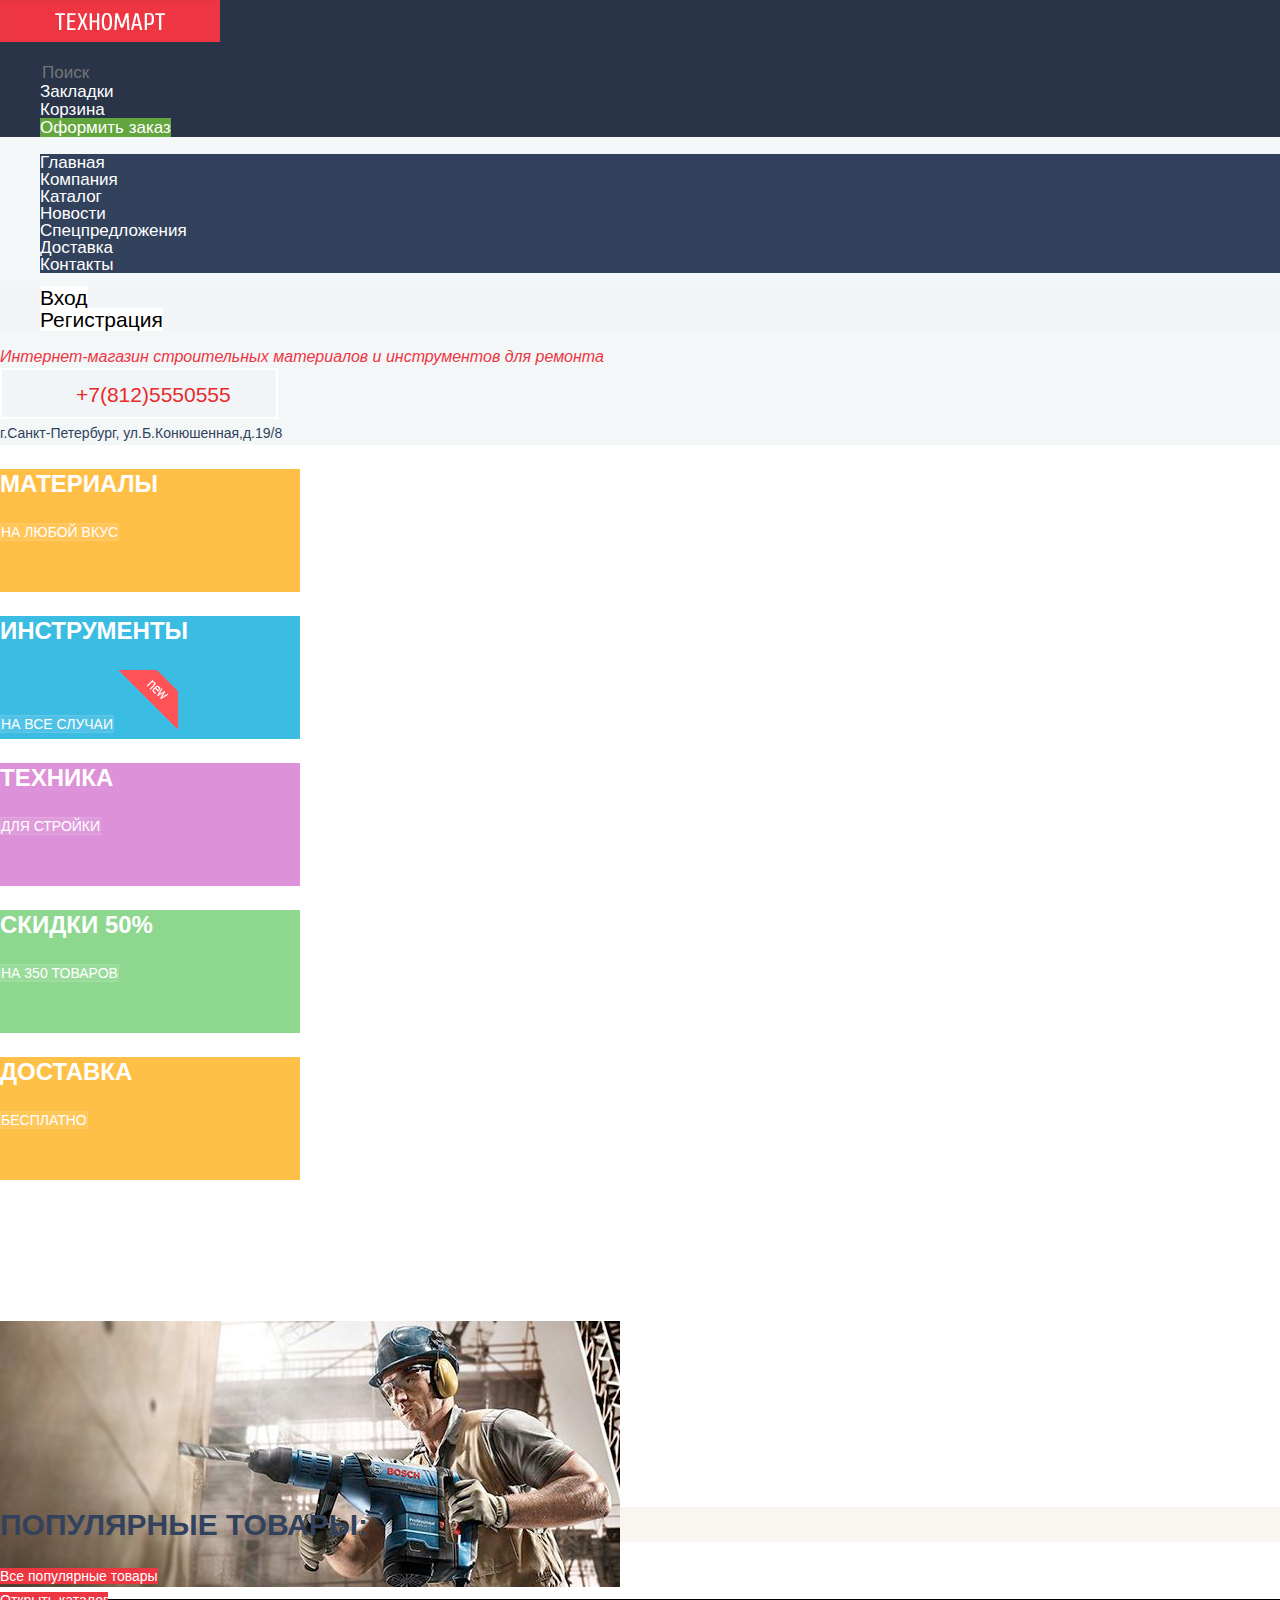
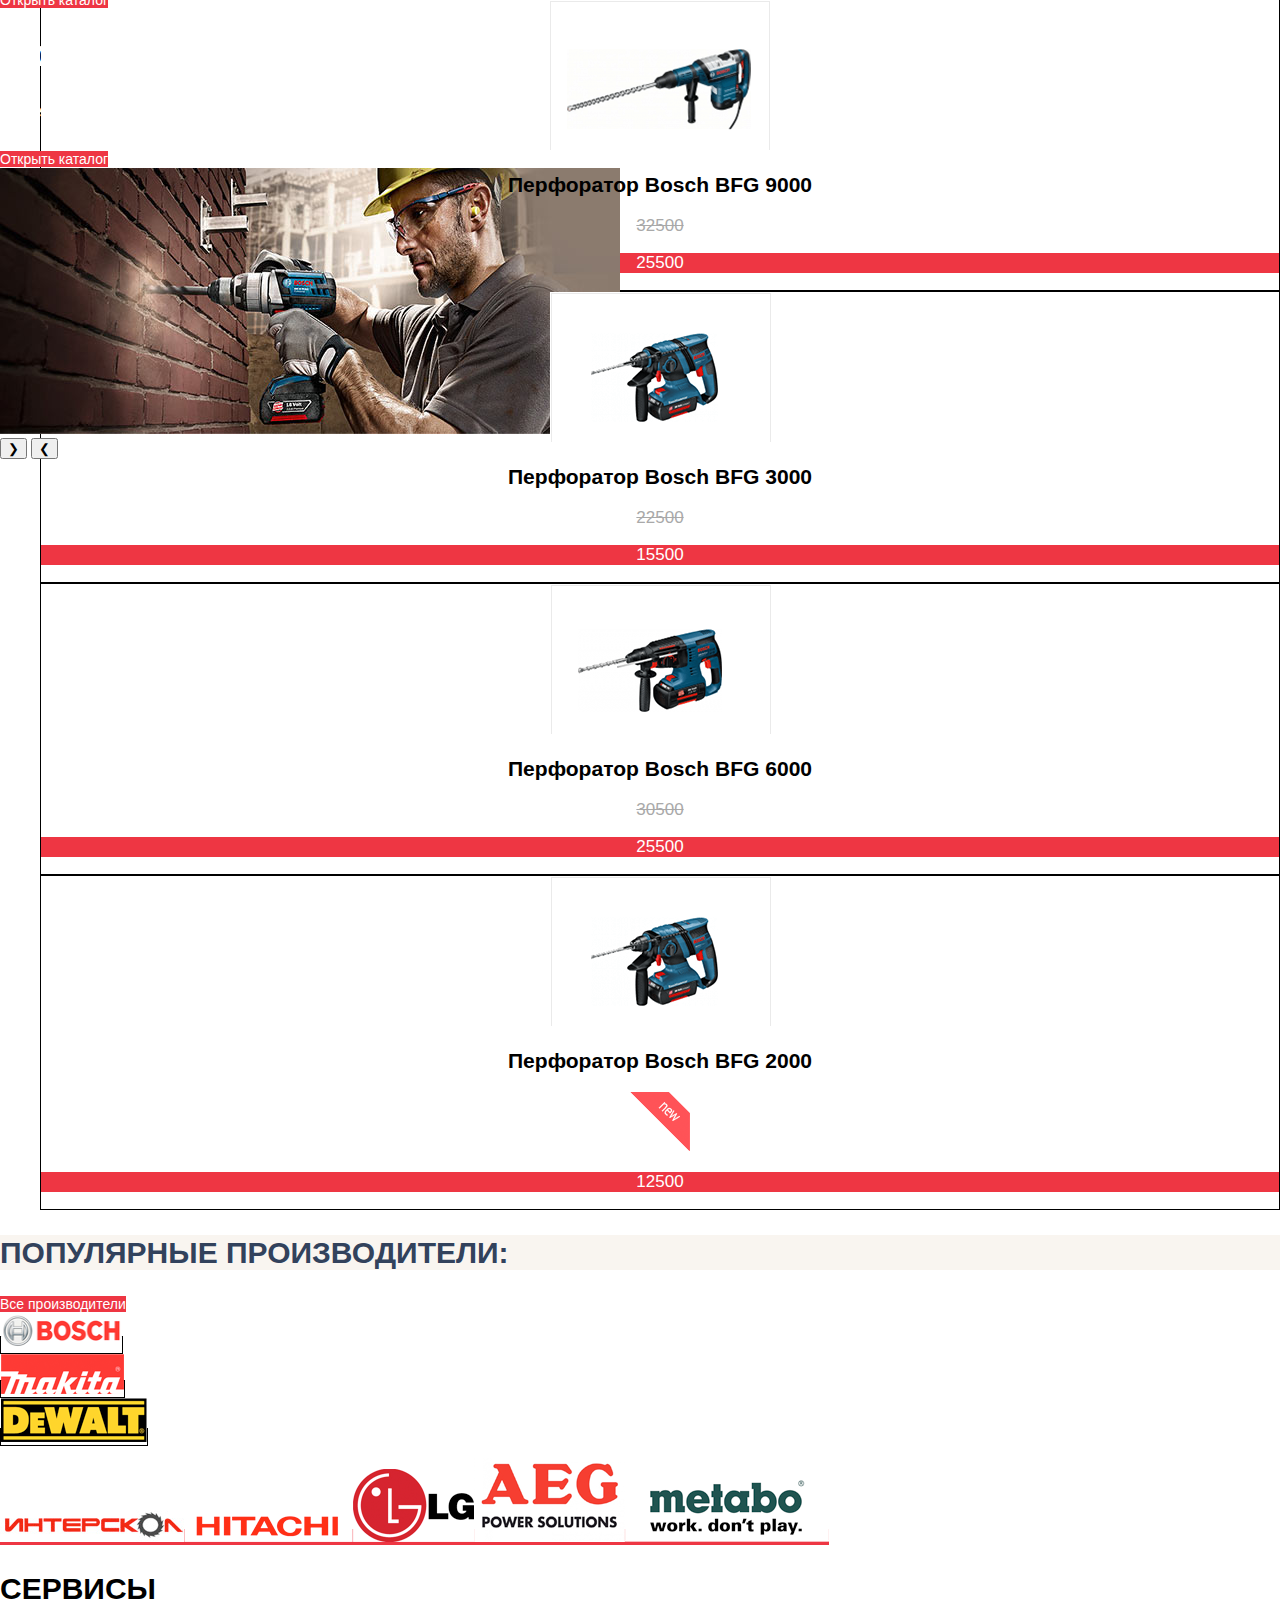
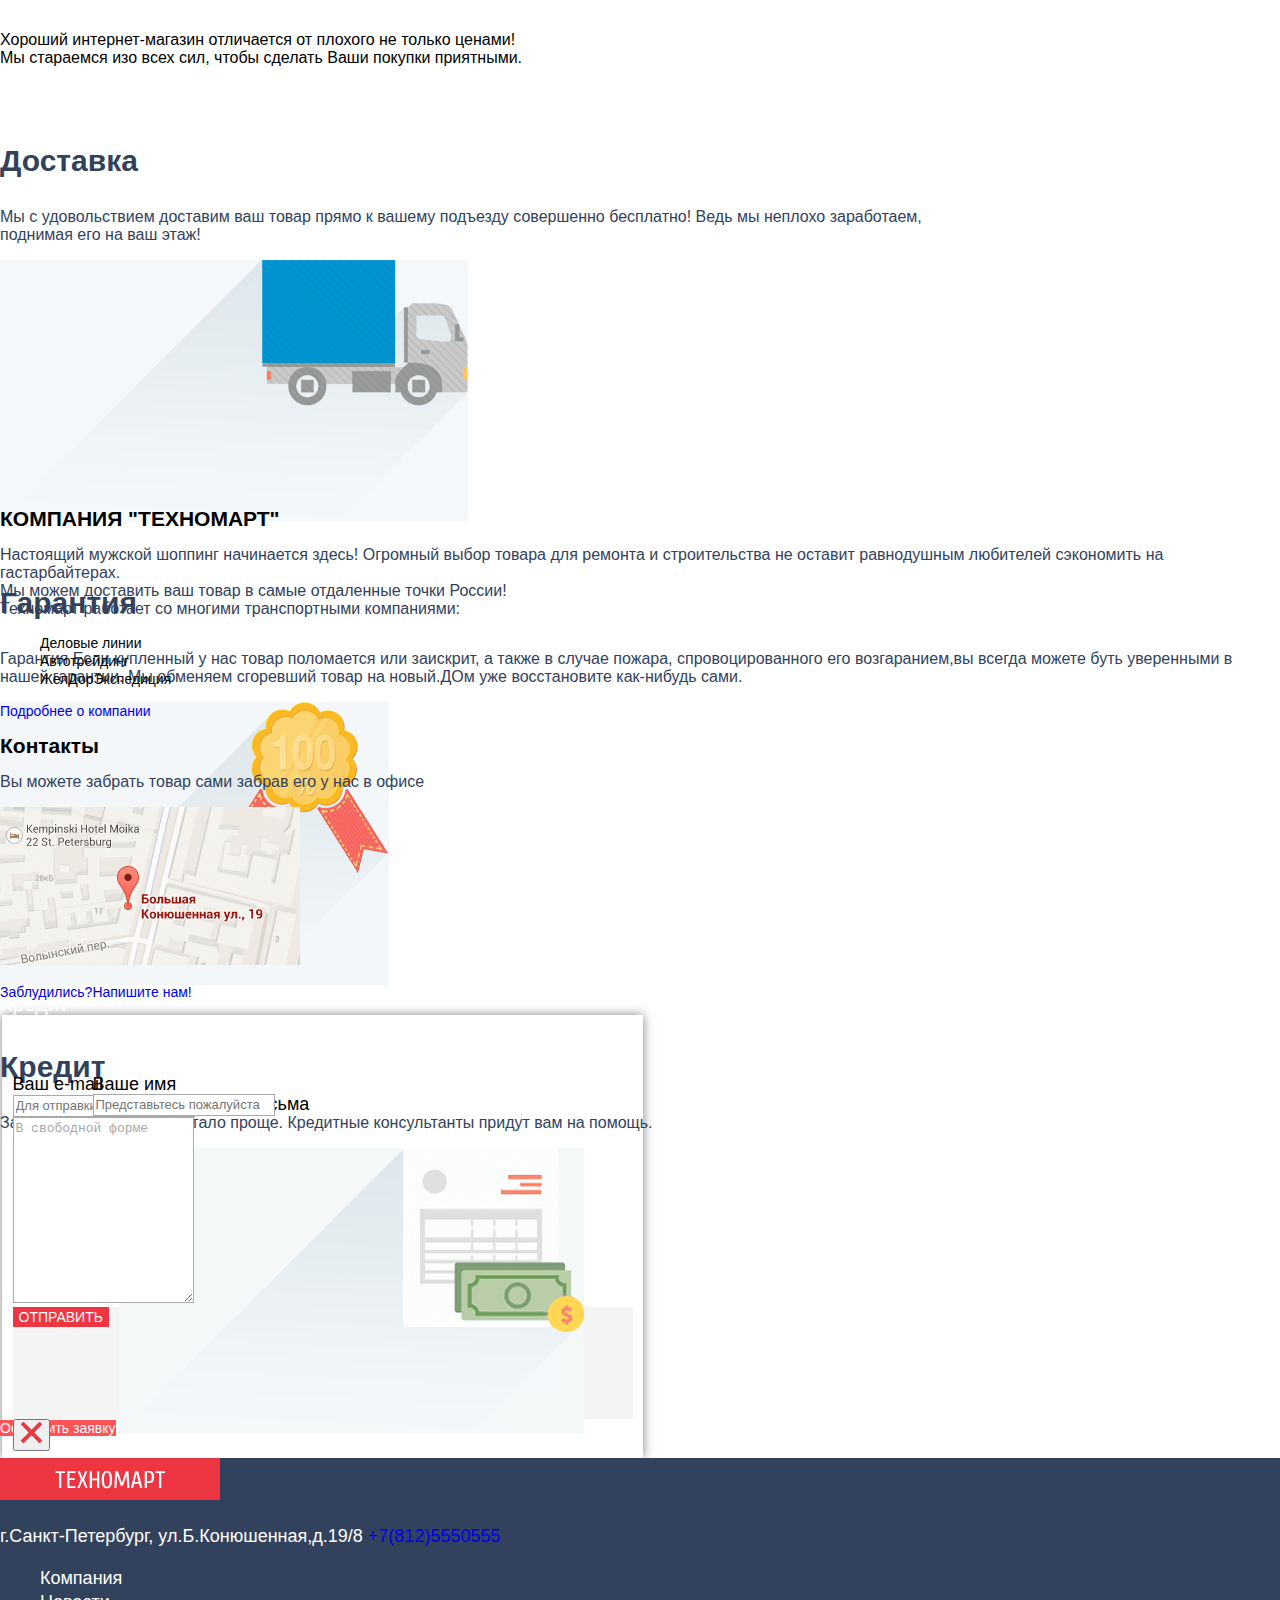
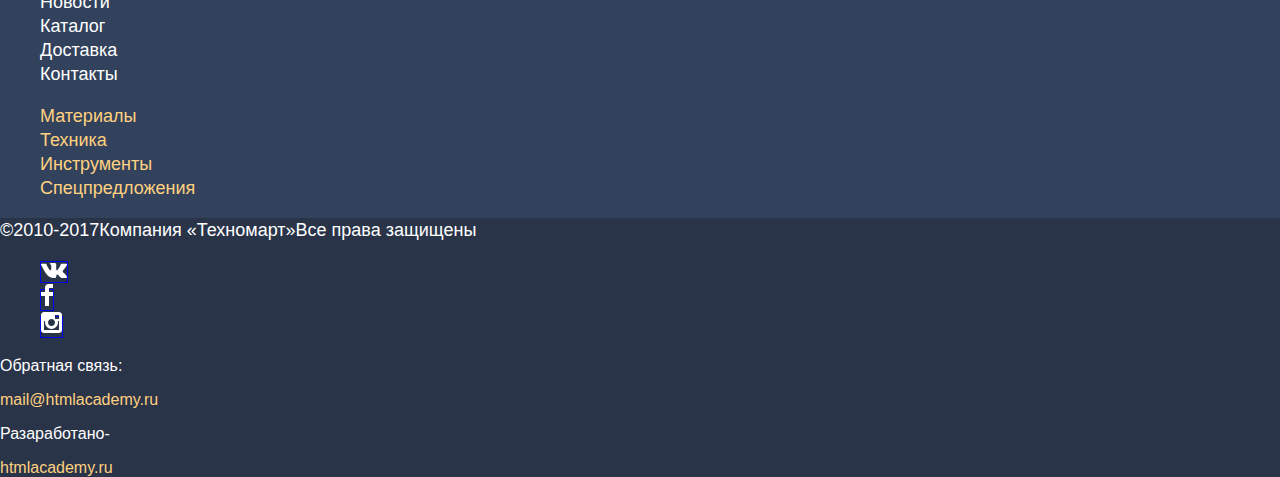
==== index.html @ 8be3efd0 "редактировал базовую стилизацию" ====
<!DOCTYPE html>
<html lang="ru">
  <head>
    <meta charset="utf-8">
    <title>HTML Academy: Техномарт</title>
    <link href="css/style.css" rel="stylesheet">
    <link href="https://fonts.googleapis.com/css?family=Cuprum:400,400i|PT+Sans:400,700&amp;subset=cyrillic"
    rel="stylesheet">
    </head>
  <body>
      <header class="main-header">
        <div class="top-panel">
          <a class="main-header-logo">
            <img src="img/logo-index.png" width="220" height="42" alt="Логотип интернет-магазина Техномарт">
          </a>
          <ul class="usernav-int">
          <li class="Search">
            <h2 class="visually-hidden">Поиск</h2>
              <form class="search-product" method="get">
              <input type="text" name="search" id="search-product"
              placeholder="Поиск" value>
            </form>
          </li>
          <li class="bookmark-cart"><a href="bookmarks.html">Закладки</a></li>
          <li class="bookmark-cart"><a href="cart.html">Корзина</a></li>
          <li class="checkout"><a href="buy.html">Оформить заказ</a></li>
        </ul>
      </div>
          <nav>
          <ul class="site-navigation">
              <li class="main-navigation"><a>Главная</a></li>
              <li class="main-navigation"><a href="info.html">Компания</a></li>
              <li class="main-navigation"><a href="catalog.html">Каталог</a></li>
              <li class="main-navigation"><a href="news.html">Новости</a></li>
              <li class="main-navigation"><a href="specialoffers.html">Спецпредложения</a></li>
              <li class="main-navigation"><a href="delivery.html">Доставка</a></li>
              <li class="main-navigation"><a href="contacs.html">Контакты</a></li>
        </ul>
        </nav>
        <section class="user-navigation">
          <h2 class="visually-hidden">Авторизация</h2>
          <ul class="link-registration">
            <li class="link-item"><a href="login-link.html">Вход</a></li>
            <li class="link-item"><a href="user-registration.html">Регистрация</a></li>
          </ul>
          </section>
        <p><em>Интернет-магазин строительных материалов и инструментов для ремонта</em></p>
        <a class="phone" href="tel:+7(812)5550555">+7(812)5550555</a>
        <p class="address">г.Санкт-Петербург, ул.Б.Конюшенная,д.19/8</p>
      </header>
  <main class="container">
  <h1 class="visually-hidden">Интернет-магазин Техномарт</h1>
    <section class="service-catalog">
<div class="service-item materials">
      <h3 class="turn">Материалы</h3>
    <a href="catalog/materials.html">На любой вкус</a>
  </div>
    <div class="service-item instruments">
       <h3 class="turn">Инструменты</h3>
      <a href="catalog/instruments.html">На все случаи</a>
      <img src="img/newflag.png" width="60" height="59" alt="Новинка">
    </div>
    <div class="service-item equipment ">
      <h3 class="turn">Техника</h3>
        <a href="catalog/equipment.html">Для стройки</a>
      </div>
      <div class="service-item sales">
        <h3 class="turn">Скидки 50%</h3>
        <a href="sales.html">На 350 товаров</a>
      </div>
      <div class="service-item deleve">
      <h3 class="turn">Доставка</h3>
          <a href="delivery.html">Бесплатно</a>
        </div>
      </section>
            <section class="slider">
            <div class="slide-catalog">
              <div class="title-slide"> <h3 class="slaider-name">Перфораторы</h3>
              <p class="slader-comment">Настоящие мужские игрушки</p>
            </div>
              <img src="img/slider1.jpg" width="620" height="266" alt="Перфораторы">
              <a href="catalog.html">Открыть каталог</a>
            </div>
            <div class="slide-catalog">
              <div class="title-slide">
      <h3 class="slaider-name">Дрели</h3>
          <p class="slider-comment">Соседям на радость!</p>
        </div>
        <a href="catalog.html">Открыть каталог</a>
          <img src="img/slider2.jpg" width="620" height="266" alt="Дрели ">
          <button>&#10095;</button>
          <button>&#10094;</button>
        </div>
        </section>
    <section class="popular-product">
      <h2 class="popular">Популярные товары:</h2>
      <a href="catalog/popular-product.html">Все популярные товары</a>
        <ul class="product-item-img">
          <li class="item-price">
        <img src="img/perf9000.png" width="221" height="150" alt="Перфоратор Bosch BFG 9000">
        <h3 class="range">Перфоратор Bosch BFG 9000</h3>
        <p class="price-old">32500</p>
          <p class="price-new">25500</p>
        </li>
        <li class="item-price">
          <img src="img/perf3000.png" width="221" height="150" alt="Перфоратор Bosh BFG 3000">
          <h3 class="range">Перфоратор Bosch BFG 3000</h3>
          <p class="price-old">22500</p>
            <p class="price-new">15500</p>
          </li>
          <li class="item-price">
            <img src="img/perf6000.png" width="221" height="150" alt="Перфоратор Bosch BFG 6000">
            <h3 class="range">Перфоратор Bosch BFG 6000</h3>
            <p class="price-old">30500</p>
              <p class="price-new">25500</p>
            </li>
            <li class="item-price">
              <img src="img/perf2000.png" width="221" height="150" alt="Перфоратор Bosch BFG 2000">
              <h3 class="range">Перфоратор Bosch BFG 2000</h3>
              <img src="img/newflag.png" width="60" height="59" alt="Новинка">
                <p class="price-new">12500</p>
              </li>
            </ul>
    </section>
    <section class="popular-brand">
      <h2 class="popular">Популярные производители:</h2>
      <a href="tehnomart-catalog.html">Все  производители</a>
      <div class="brand-logo">
        <div class="brand"><a href="catalog.html"><img src="img/bosch.png" width="121" height="37" alt="Bosch"></a></div>
      <div class="brand"><a href="catalog.html"><img src="img/Makita.png" width="123" height="40" alt="Makita"></a></div
      <div class="brand"><a href="catalog.html"><img src="img/DeWALT.png" width="146" height="44" alt="DeWalt"></a></div
      <div class="brand"><a href="catalog.html"><img src="img/Interscol.png" width="184" height="32" alt="Interscol"></a></div
      <div class="brand"><a href="catalog.html"><img src="img/Hitachi.png" width="169" height="31" alt="Hitachi"></a></div
      <div class="brand"><a href="catalog.html"><img src="img/LG.png" width="121" height="73" alt="LG"></a></div
      <div class="brand"><a href="catalog.html"><img src="img/AEG.png" width="151" height="96" alt="AEG"></a></div
      <div class="brand"><a href="catalog.html"><img src="img/Metabo.png" width="204" height="69" alt="Metabo"></a></div
        </div>
      </section>
      <section class="service">
        <h2 class="svc">СЕРВИСЫ</h2>
        <p class="ad">Хороший интернет-магазин отличается от плохого не только ценами!<br>
          Мы стараемся изо всех сил, чтобы сделать Ваши покупки приятными.</p>
        <div class="service-list"><span class="button-service" tabindex="0">Доставка</span>
          <h3 class="list">Доставка</h3>
          <p class="expos">Мы с удовольствием доставим ваш товар прямо к вашему подъезду совершенно бесплатно!
            Ведь мы неплохо заработаем,<br>
            поднимая его на ваш этаж!</p>
            <img src="img/delevery.png" width="468" height="261" alt="Доставка">
          </div>
            <div class="service-list"> <span class="button-service" tabindex="0">Гарантия</span>
              <h3 class="list">Гарантия</h3>
              <p class="expos">Гарантия  Если купленный у нас товар поломается или заискрит,
                а также в случае пожара, спровоцированного его возгаранием,вы всегда можете буть уверенными в нашей гарантии.
                Мы обменяем сгоревший товар на новый.ДОм уже восстановите как-нибудь сами.</p>
                <img src="img/garant.png" width="389" height="283" alt="100% гарантия">
              </div>
              <div class="service-list">
                 <span class="button-service" tabindex="0">Кредит</span>
                <h3 class="list">Кредит</h3>
                <p class="expos">Залезть в долговую яму стало проще.
                Кредитные консультанты придут вам на помощь.</p>
                <a class="credit-orders" href="#">Оформить заявку</a>
                  <img src="img/credit.png" width="465" height="285" alt="Кредит">
                </div>
          </section>
          <section class="about">
            <h2 class="about-me">КОМПАНИЯ "ТЕХНОМАРТ"</h2>
            <p class="expos">Настоящий мужской шоппинг начинается здесь! Огромный выбор
              товара для ремонта и строительства не оставит равнодушным любителей
               сэкономить на гастарбайтерах.<br>
              Мы можем доставить ваш товар в самые отдаленные точки России!<br>
              Техномарт работает со многими транспортными компаниями:</p>
              <ul class="option">
                <li class="delevery-list">Деловые линии</li>
                <li class="delevery-list">Автотрейдинг</li>
                <li class="delevery-list">ЖелДорЭкспедиция</li>
              </ul>
              <a href="info.html">Подробнее о компании</a>
            </section>
            <section class="modal modal-map">
              <h2 class="svc">Контакты</h2>
              <p class="expos">Вы можете забрать товар сами забрав его у нас в офисе</p>
              <a href="htpps://yandex-map.ru"><img src="img/map.png"
                alt="Офис компании по адресу ул. Большая Конюшенная 19/8,
                Санкт-Петербург"></a>
              <p class="btn-form"><a href="#">Заблудились?Напишите нам!</a></p>
              <form class="feedback" action="https://echo.htmlacademy.ru" method="post">
                <fieldset>
                <div class="dataname">
                  <label for="user-field">Ваше имя</label><br>
                <input type="text" name="user-name" placeholder="Представьтесь пожалуйста" id="user-field">
              </div>
              <div class="datamail">
                <label for="email-field">Ваш e-mail</label><br>
                <input type="text" name="user-email" placeholder="Для отправки ответа" id="email-field">
                <label for="appeal-field">Текст письма</label>
              </div>
              <div class="mail">
                <textarea name="appeal" id="appeal-field" rows="10">В свободной форме</textarea>
              </div>
                <div class="btn-feedback">
                <input type="submit" value="отправить">
              </div>
              <button class="model-close"type="button"><img src="img/form-2.svg" alt="Закрыть"></button>
            </fieldset>
            </form>
            </section>
          </main>
      <footer class="main-footer">
      <a href="index.html"><img src="img/logo-index.png" width="220" height="42"
        alt="Логотип интернет-магазина Техномарт"></a>
        <p class="footer-contacts">г.Санкт-Петербург, ул.Б.Конюшенная,д.19/8
        <a href="tel:+7(812)5550555">+7(812)5550555</a></p>
          <div class="footer-main-nav">
            <ul class="footer-item-nav">
              <li class="foot-list-nav"><a href="info.html">Компания</a></li>
              <li class="foot-list-nav"><a href="news.html">Новости</a></li>
              <li class="foot-list-nav"><a href="catalog.html">Каталог</a></li>
              <li class="foot-list-nav"><a href="delivery.html">Доставка</a></li>
              <li class="foot-list-nav"><a href="contacs.html">Контакты</a></li>
            </ul>
          </div>
          <div class="footer-servis">
            <ul class="footer-item-service">
              <li class="foot-list-service"><a href="catalog/materials.html">Материалы</a></li>
              <li class="foot-list-service"><a href="catalog/equipment.html">Техника</a></li>
              <li class="foot-list-service"><a href="catalog/instruments.html">Инструменты</a></li>
              <li class="foot-list-service"><a href="specialoffers.html">Спецпредложения</a></li>
            </ul>
          </div>
          <section class="footer-down"
<p class="footer-copiright">&copy;2010-2017Компания &laquo;Техномарт&raquo;Все права защищены</p>
<div class="footer-social">
  <ul class="social-networks">
    <li class="social-button"><a href="#"><img src="img/icon-vk.svg" alt="Вконтакте"></a></li>
         <li class="social-button"><a href="#"><img src="img/icon-fb.svg" alt="Фейсбук"></a></li>
         <li class="social-button"><a href="#"><img src="img/icon-insta.svg" alt="Инстаграм"></a></li>
  </ul>
  </div>
  <div class="footer-network">
  <p class="footer-info">Обратная связь:</p>
    <a href="mailto:mail@htmlacademy">mail@htmlacademy.ru</a>
    <p class="footer-info">Разаработано-</p>
      <a href="https://htmlacademy.ru/intensive/htmlcss">htmlacademy.ru</a>
    </div>
  </section>
      </footer>
  </body>
</html>
---- css/style.css ----
body {
margin:0;
padding:0;

font-family:"Cuprum Regular", Arial, sans-serif;
font-size:14px;
line-height:18px;
line-weight:400;
color:#000000;

background-color:#ffffff;
}
main.container-catalog{
  font-family: "PT Sans", Arial, sans-serif;
  font-size: 13px;
  line-height: 18px;
  color: #000000;
  background-color: #ffffff;
}
a {
text-decoration:none;
}
em {
  font-family: "Cuprum Italic", Arial, sans-serif;
  font-size: 16px;
  line-height: 23px;
  color:#ee3643;
}
.main-header{
  background-color: #f3f7f8;
}
div.top-panel{
  background-color: #293449;
}
a.phone{
  font-size: 21px;
  line-height: 25px;
  color: #e9292a;
  border: solid 2px #ffffff;
  background-color: #f1f5f7;
  padding-top: 13px;
  padding-bottom: 11px;
  padding-left: 74px;
  padding-right: 45px;
}
p.address{
  font-size: 14px;
  line-height: 24px;
  color: #32425c;

}
.main-navigation {
font-size:17px;
line-height:17px;
line-weight:400;
color:#ffffff;
background-color:#32425c;
}
a.main-header-logo:hover
a.main-header-logo:focus{
background-color:#ca2c37;
}
a.main-header-logo:active{
background-color:#ba2732;
}
.site-navigation,
.link-registration,
.usernav-int,
.product-item-img,
.option,
.footer-item-nav,
.footer-item-service,
.social-networks {
list-style:none;
}
li.main-navigation{
  background-color: #32425c;
}
.main-navigation a {
  color:#ffffff;
}
.user-navigation {
background-color:#f1f5f7;
color:#000000;
border:none;
}
.link-item a{
  font-size:21px;
  line-height:21px;
  background-color:#ffffff;
  color:#000000;
}
.link-item a:hover,
.link-item a:focus{
color:#ee3643;
}
.link-item a:active{
  color:#b2b2b2;
background-color:#dbdbdb;
}

.usernav-int {
font-size:17px;
line-height:18px;
background-color:#293449
color:#ffffff;
}
.bookmark-cart a{
font-size:17px;
line-height:18px;
color:#ffffff;}
#search-product{
  font-size: 17px;
  line-height: 18px;
  background-color: #293449;
  color: #000000;
  border: none;
}

.bookmark-cart a:hover{
background-color:#212a3a;
}
.bookmark-cart a:focus{
background-color:#212a3a;
}
.bookmark-cart a:active{
background-color:#161d29;
color:#8b8e94;
}
.checkout a {
  color:#ffffff;
background-color:#63a63e;
}
.checkout a:hover{
background-color:#5fbb2d;
}
.checkout a:focus{
background-color:#5fbb2d;
}
.checkout a:active{
background:#518534;
}
div.service-item{
  width: 300px;
  height: 123px;
}
.service-item a {
font-size:14px;
line-weight:18px;
background-color: rgba(255, 255, 255, 0.1);
color:#ffffff;
border: solid 1px rgba(255, 255, 255, 0.1);
text-transform:uppercase;
text-align: center;
}

h3.turn {
font-size:24px;
line-height:30px;
text-transform: uppercase;
color:#ffffff;
}
div.materials{
  background-color: #ffbf47;
}
div.instruments{
  background-color: #3bbce3;
}
div.equipment{
  background-color: #dc91d8;
}
div.sales{
  background-color: #8ed78f;
}
div.deleve{
  background-color: #ffc047;
}
.service-item a:hover{
background-color:#cccccc;
}
.service-item a:focus{
background-color:#b2b2b2;
}
.slider{
  height: 266px;
  width: 620px;
}
h3.slaider-name{
  font-family: "Cuprum Bold", Arial, sans-serif;
  font-size: 36px;
  color: #ffffff;
}
p.slider-comment{
  font-size: 18px;
  line-height: 24px;
  color: #ffffff;
}
div.title-slide{
  width: 620px;
  height: 105px;
  background-color: rgba(255, 255, 255, 0.25);
  color: #ffffff;
}

.slide-catalog a,
.popular-product a,
.popular-brand a,
.about-me a{
background-color:#ee3643;
color:#ffffff;
}
.slide-catalog a:hover,
.popular-product a:hover,
.popular-brand a:hover,
.about-me a:hover,
a.credit-orders:hover,
.popular-product a:focus,
.popular-brand a:focus,
.about-me a:focus
a.credit-orders:focus{
background-color:#ca2c37;
}
.slide-catalog a:active,
.popular-product a:active,
.popular-brand a:active,
.about-me a:active,
a.credit-orders:active{
background-color:#ba2732;
}
h2.popular,
h1.page-title{
font-family:"Cuprum Regular", Arial, sans-serif;
font-size:30px;
line-height:35px;
background-color:#f9f5f0;
color:#32425c;
text-transform:uppercase;
}
li.item-price{
font-family:"PT Sans Bold", Arial, sans-serif;
font-size:18px;
line-height:20px;
border:solid 1px #000000;
text-align:center;
}
.price-old{
font-size:17px;
text-decoration:line-through;
color:#a9a9a9;
}
.price-new{
font-size:17px;
color:#ffffff;
background-color:#ee3643;
}
/*li.item-price:hover{

}*/
div.brand-logo a {
background-color:#ffffff;
height:145px;
weight:220px;
border:solid 1px #000000;
}
div.brand-logo a:hover,
div.brand-logo a:focus{
box-shadow:0 0 10px rgba(0,0,0,0.5);
}
div.brand-logo a:active:{
box-shadow:0 0 5px rgba(0,0,0,0.5);
}
.service{
height:522px;
width:100%:;
bacground-color:#ceaaaa;
}
.service h2,
.about-me h2,
.svc h2 {
font-size:30px;
line-height:35px;
color:#000000
text-transform: uppercase;
}
p.ad{
font-size:16px;
color:#000000;
}
h3.list{
font-size:30px;
line-height:35px;
color:#32425c;
}
p.expos{
font-size:16px;
color:#32425c;
}
span.button-service{
font-size:21px;
line-height:30px;
bacground-color:#32425c;
color:#ffffff;
text-align:middle;
}
span.button-service:hover,
span.button-service:focus{
background-color:#293449;
}
span.button-service:active{
bacground-color:#ffffff;
color:#32425c;
}
 a.credit-orders{
  font-size: 14px;
  line-height: 18px;
  background-color: #ff5357;
  color: #ffffff;
}

.main-footer{
font-size:18px;
line-height:24px;
background-color:#32425c;
color:#ffffff;
}
.footer-item-nav a{
  color: #ffffff;
}
.footer-item-nav a:hover,
.footer-item-nav a:focus{
text-decoration:underline;
}
.footer-item-nav a:active{
text-decoration:none;
color:#8c96a5;
}
.footer-down{
  background-color: #293449;
}
.footer-network{
  font-size: 16px;
  line-height: 18px;
}
.footer-network a,
.foot-list-service a{
color:#ffd180;
}
.footer-network a:hover,
.footer-network a:focus,
.foot-list-service a:hover,
.foot-list-service a:focus{
text-decoration:underline;
}
.foot-list-service a:active{
text-decoration:none;
color:#92856d;
}
p.footer-copiright{
font-size:16px;
line-height:18px;
}
.social-button a{border:solid 1px;
bacground-color: #000000;
}
.social-button a:hover,
.social-button a:focus,
.social-button a:active{
bacground-color: #ee3643;
}
p.footer-copiright{
  font-size: 16px;
  line-height: 18px;
  color: #ffffff;
  background-color: #293449;
}
p.footer-info{
  font-size: 16px;
  line-height: 18px;
  color: #ffffff;
  background-color: #293449;
}
.feedback label{
  font-size: 18px;
  line-height: 20px;
  color: #000000;
}
.feedback input[type="text"],
.feedback textarea{
  font-size: 13px;
  line-height: 18px;
  border: solid 1px #a9a9a9;
  color: #a9a9a9;
}
.feedback fieldset{
  width: 620px;
  height: 430px;
  background-color: #ffffff;
  border-color: #ffffff;
  box-shadow: 0 0 10px rgba(0,0,0,0.5);
  border: none;
}
.feedback input[type="submit"]{
  font-size: 14px;
  line-height: 18px;
  color:#ffffff;
  background-color: #ee3643;
  text-align: center;
  text-transform: uppercase;
  border:none;
}
.btn-feedback{
  width: 620px;
  height: 112px;
  background-color: #f4f4f4;
}
.feedback input[type="text"]:hover,
.feedback textarea:hover,
.feedback input[type="submit"]:hover{
  border-color: #b5b5b5;
}
.feedback input[type="text"]:focus,
.feedback textarea:focus,
.feedback input[type="submit"]:focus{
border:solid 2px;
  border-color: #ee3643;
}/*две рамки получается*/
.dataname{
  position:absolute;
  margin-top: 55px;
  margin-left: 80px;
}
.datamail{
  position: absolut;
  margin-top: 55px;
  margin-right: 80px;
}
.modal-close{
position: absolute;
margin-top: 0px;
margin-right: 0px;
}
.breadcrumbs,
.chekbox-block,
.radiobtn,
.sorting-item,
.pagination-list{
  list-style: none;
}
h2.filters-item{
  font:inherit;
  background-color: #f7f3ec;
}
legend{
  font-family: "PT Sans", Arial, sans-serif;
  font-size: 17px;
  line-height: 30px;
  color: #000000;
}
.chekbox-block label,
.radiobtn label{
  font-size: 15px;
  line-height: 20px;
  text-transform: uppercase;
}
.sorting{
  background-color: #f7f3ec;
}
.sorting a{
  font-size: 13px;
  line-height: 18px;
  color: #acaaa5;
  border-bottom: dashed 1px #acaaa5;
}
.sorting a:hover,
.sorting a:focus{
  color:#000000;
  border-bottom: dashed 1px #ee3643;
}
.sorting a:active{
  color:#f0515c;
  border:none;
}
.pagination-list a{
  font-size: 13px;
  line-height: 18px;
  color: #acaaa5;
  border: solid 1px;
}
button[type="button"]{
  font-size: 13px;
  line-height: 18px;
  color: #acaaa5;
}
.pagination-list:hover,
.pagination-list:focus,
button[type="button"]:hover,
button[type="button"]:focus{
  border-color: #bdc6ca;
}
.pagination-list:active,
.pagination-list:active,
button[type="button"]:active,
button[type="button"]:active{
  border-color: #ee3643;
}

.visually-hidden{display:none;}
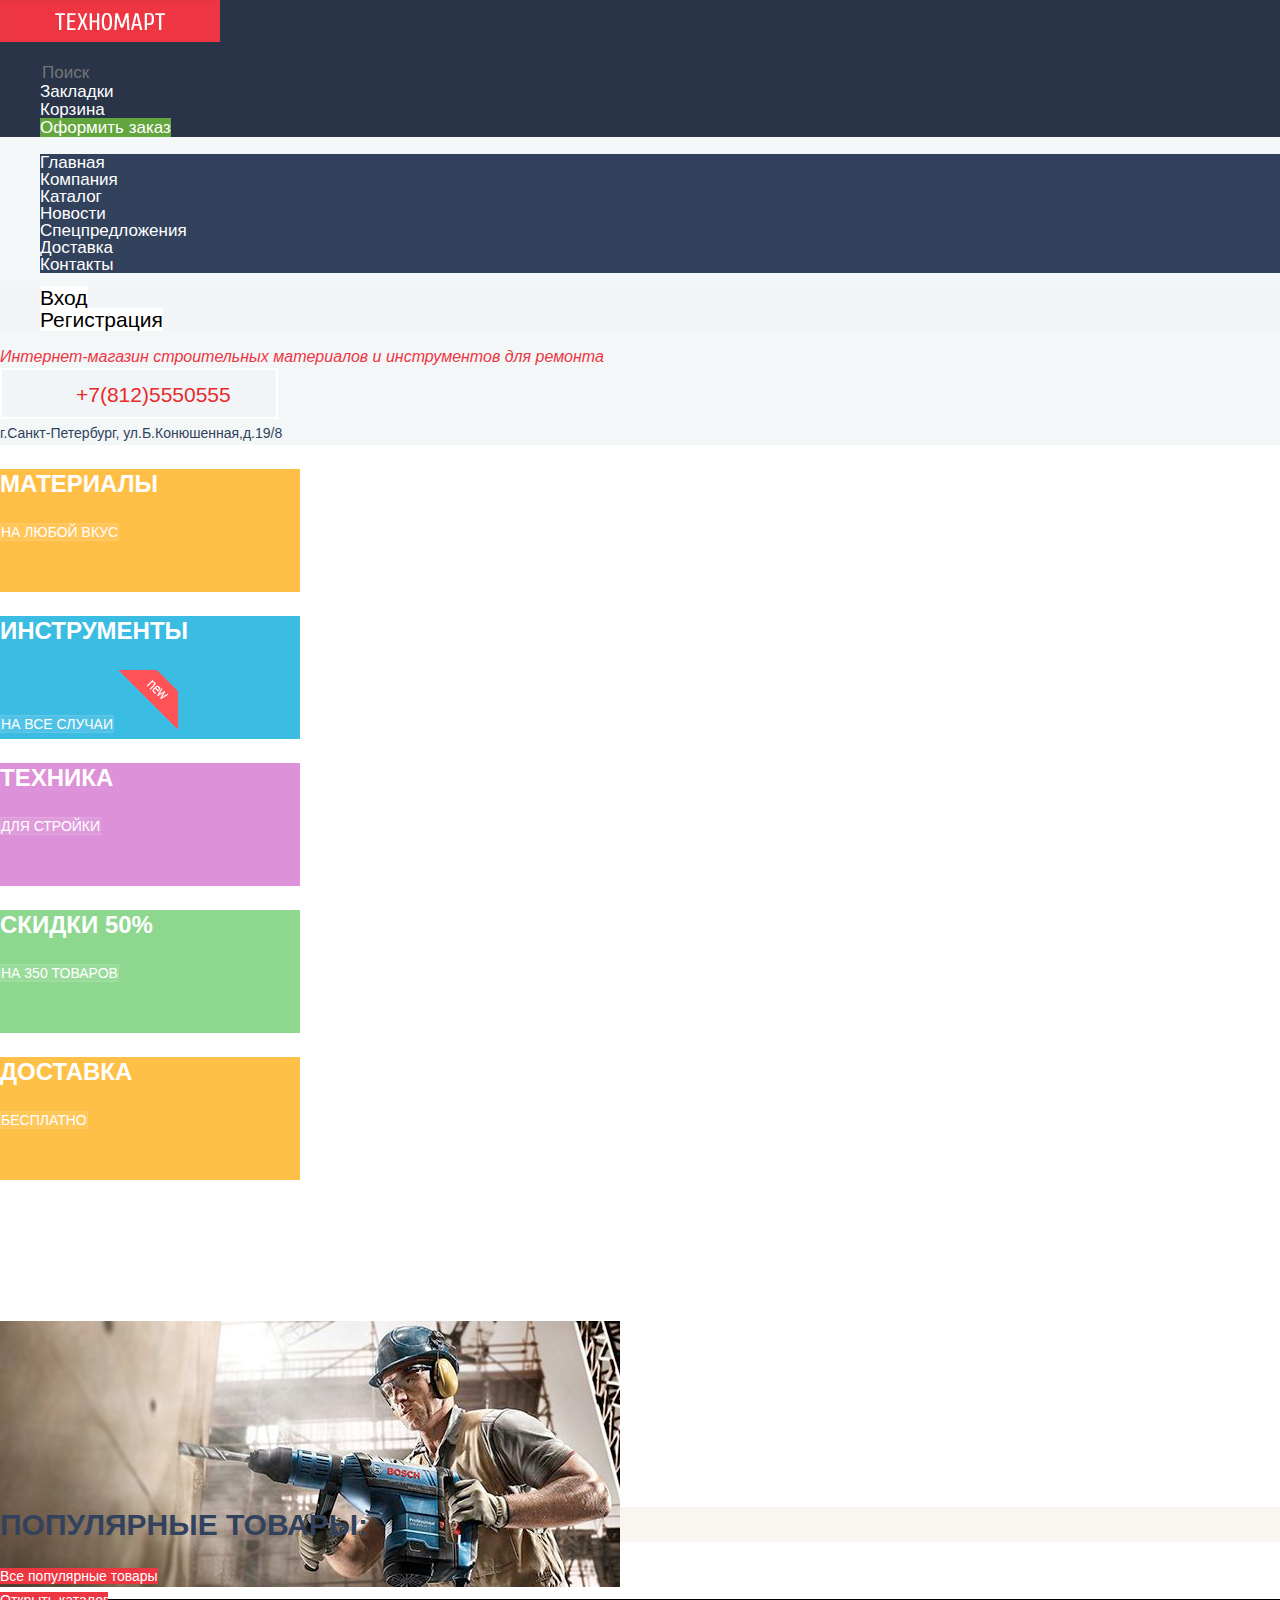
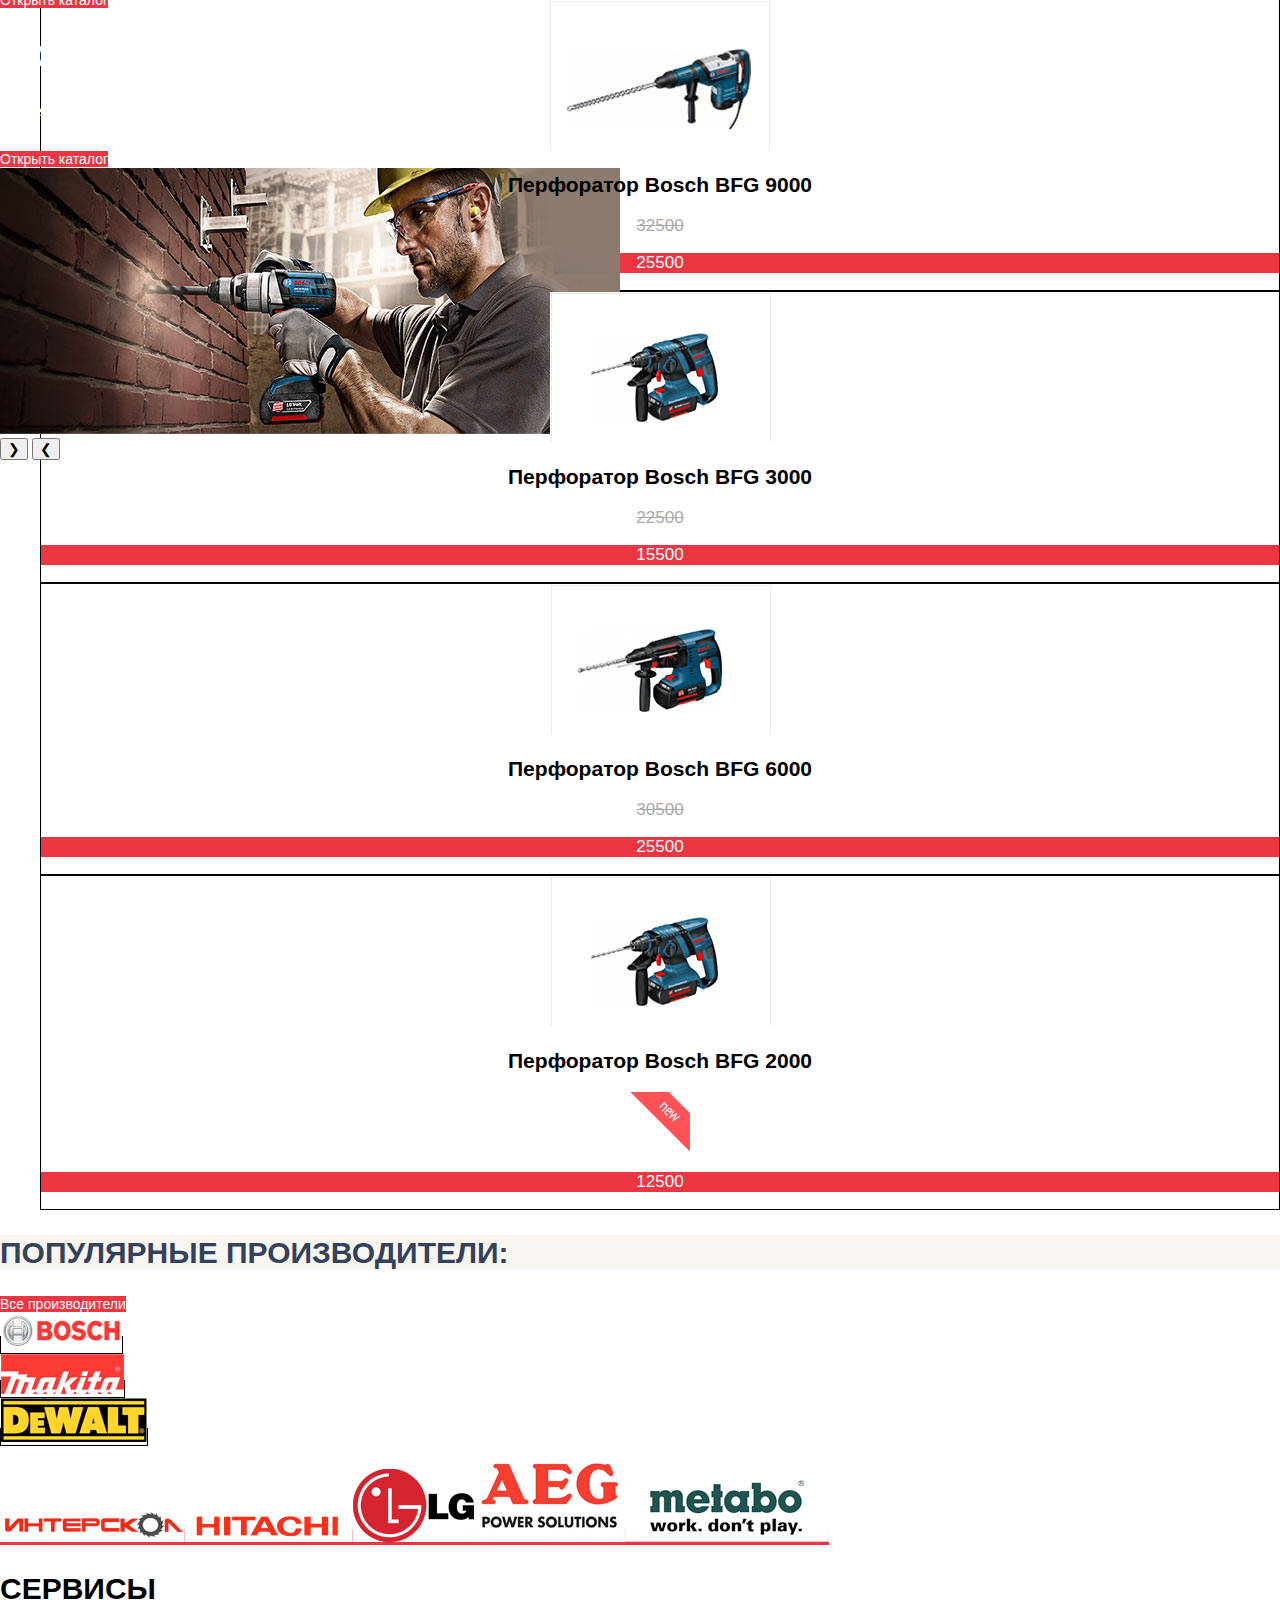
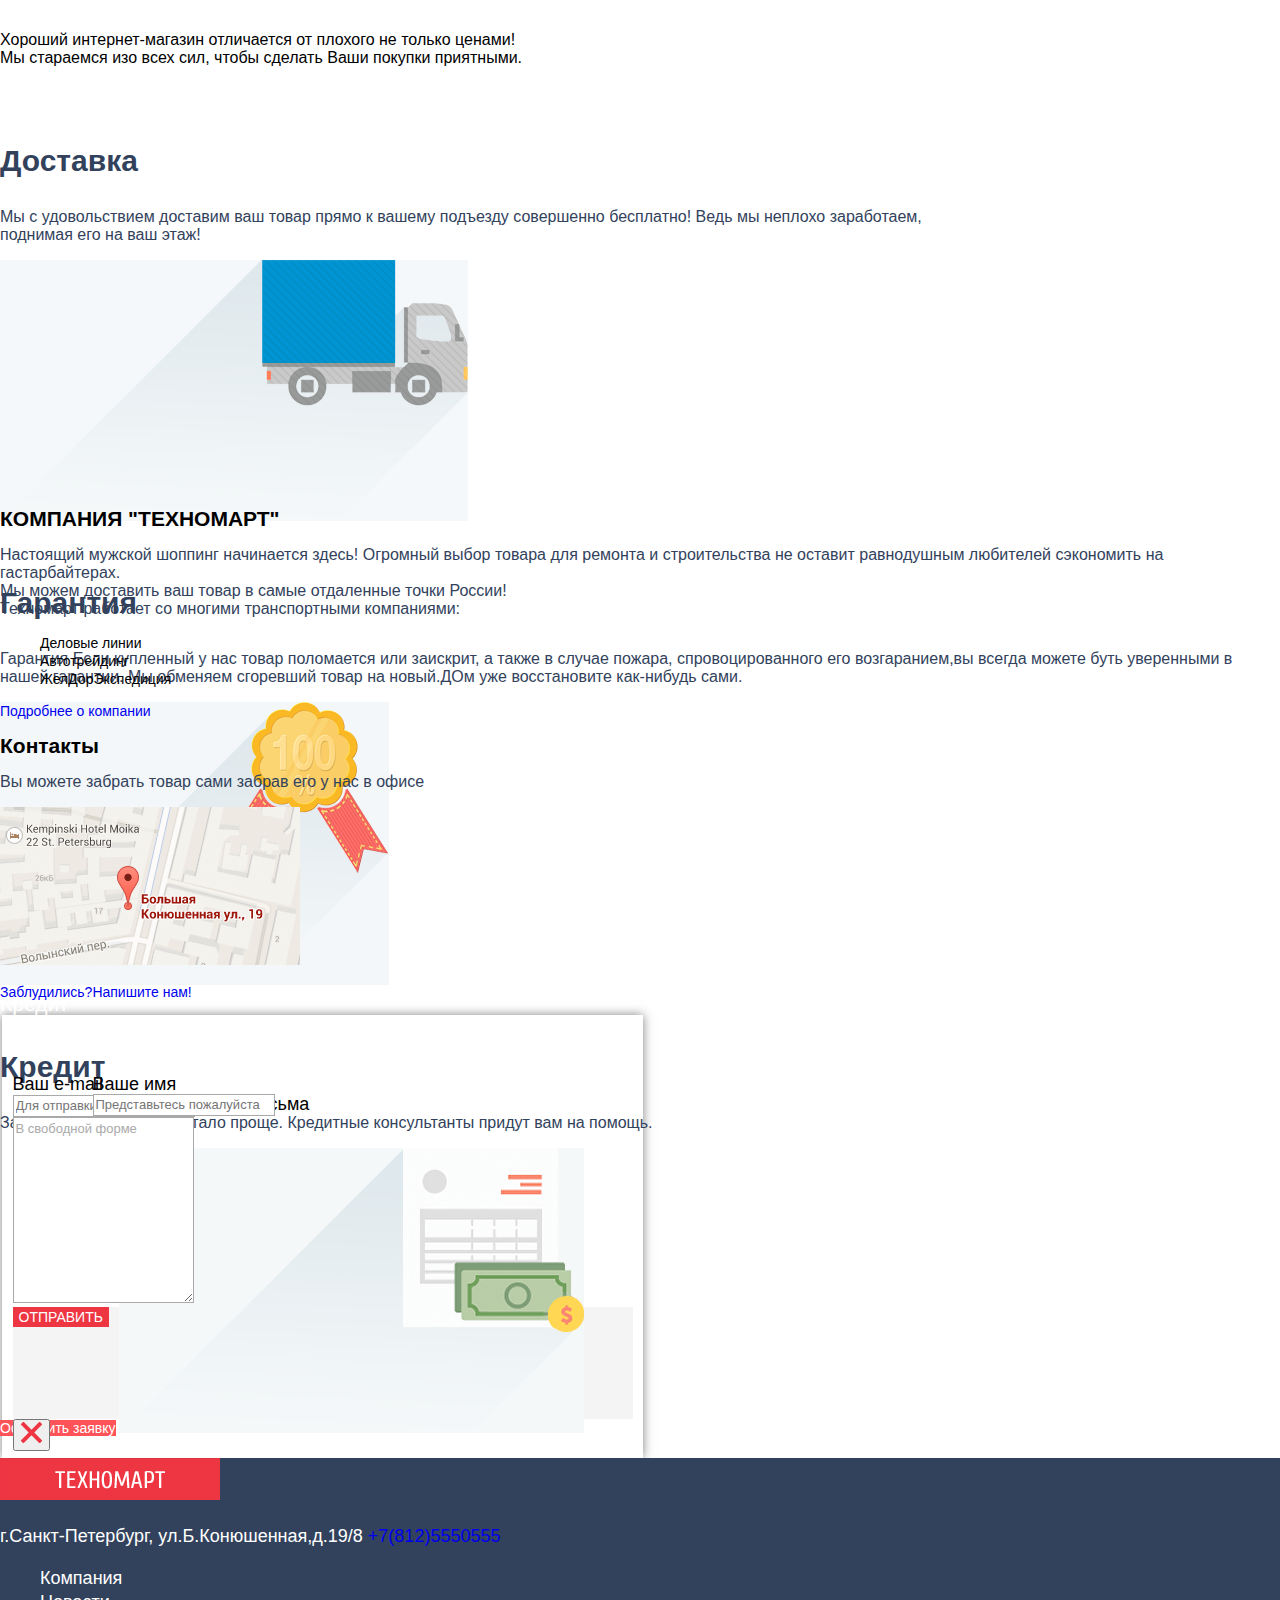
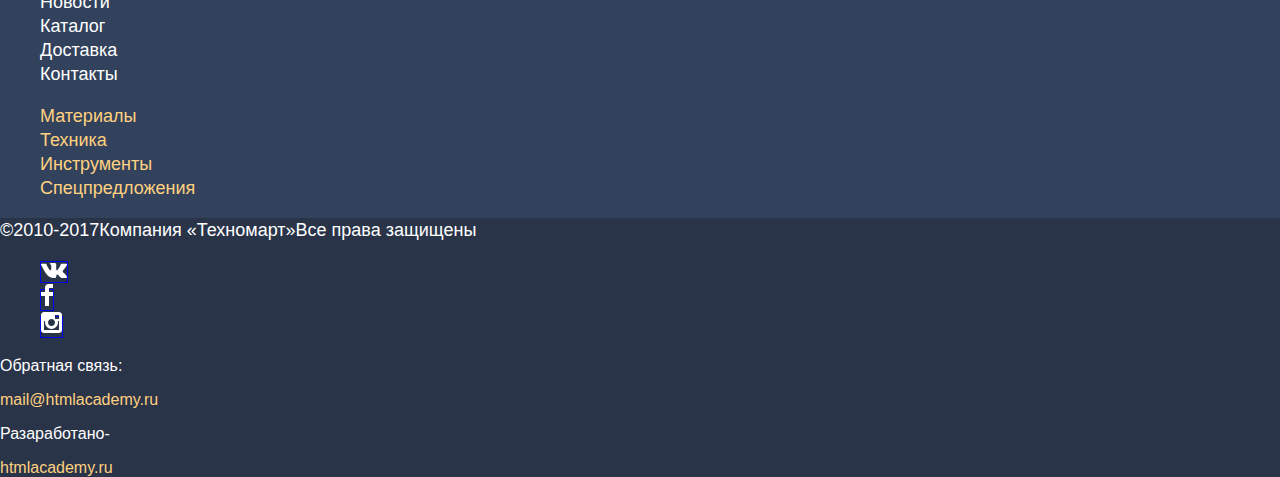
==== commit 2610e4f2: "normalize подключил" ====
--- a/index.html
+++ b/index.html
@@ -3,6 +3,7 @@
   <head>
     <meta charset="utf-8">
     <title>HTML Academy: Техномарт</title>
+    <link href="css/normalize.css" rel="stylesheet">
     <link href="css/style.css" rel="stylesheet">
     <link href="https://fonts.googleapis.com/css?family=Cuprum:400,400i|PT+Sans:400,700&amp;subset=cyrillic"
     rel="stylesheet">
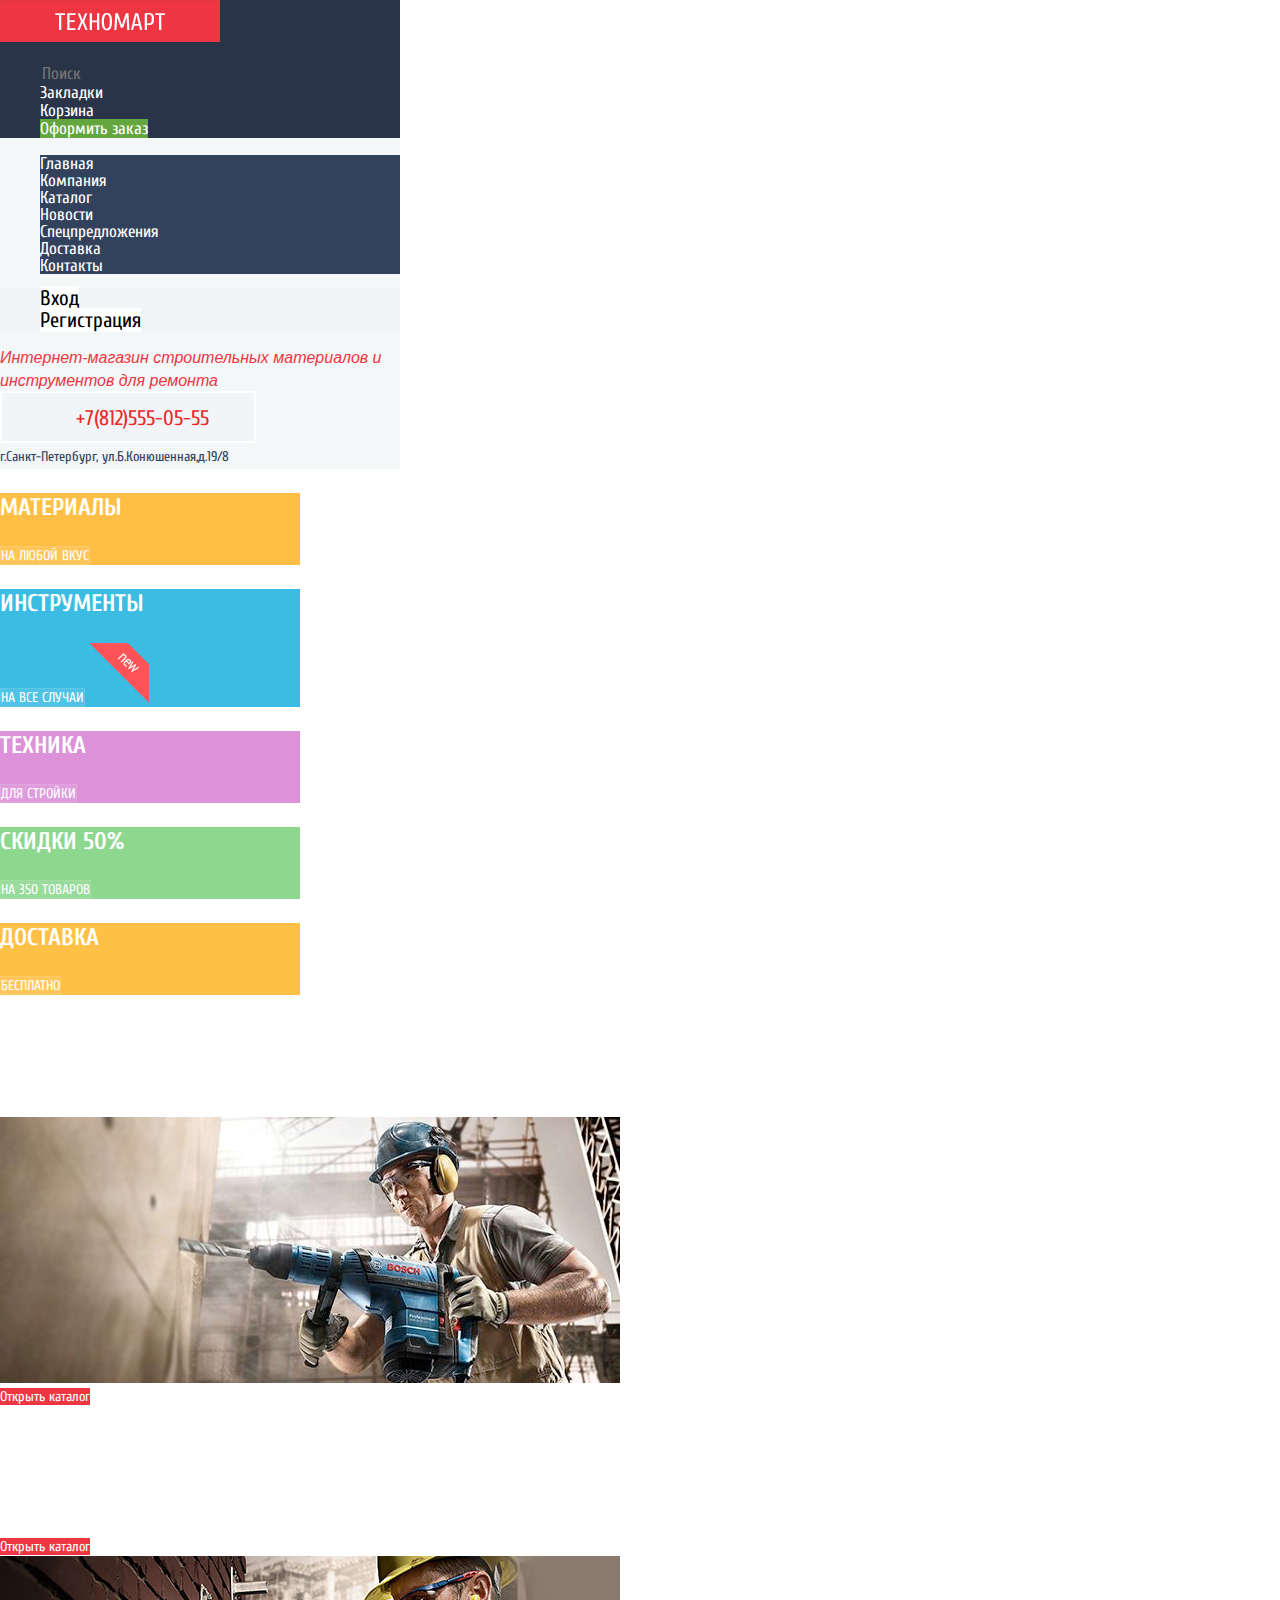
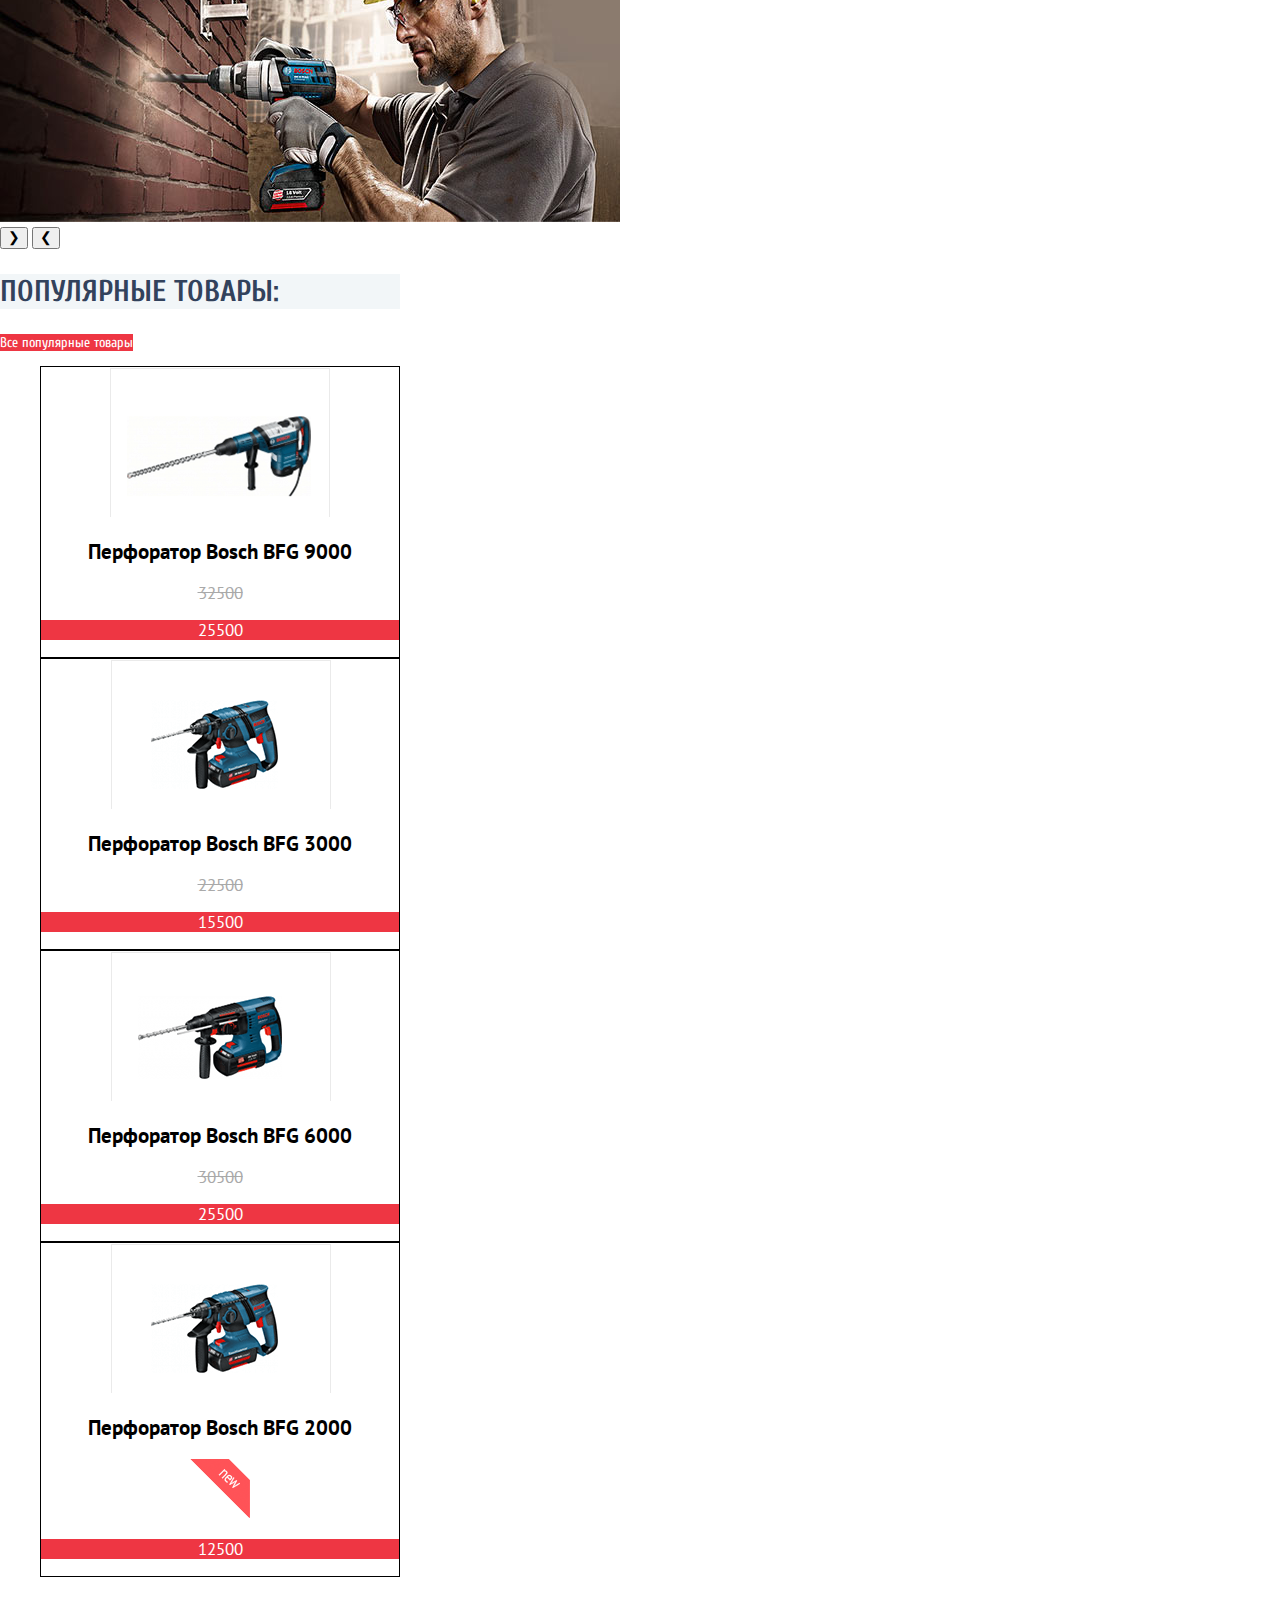
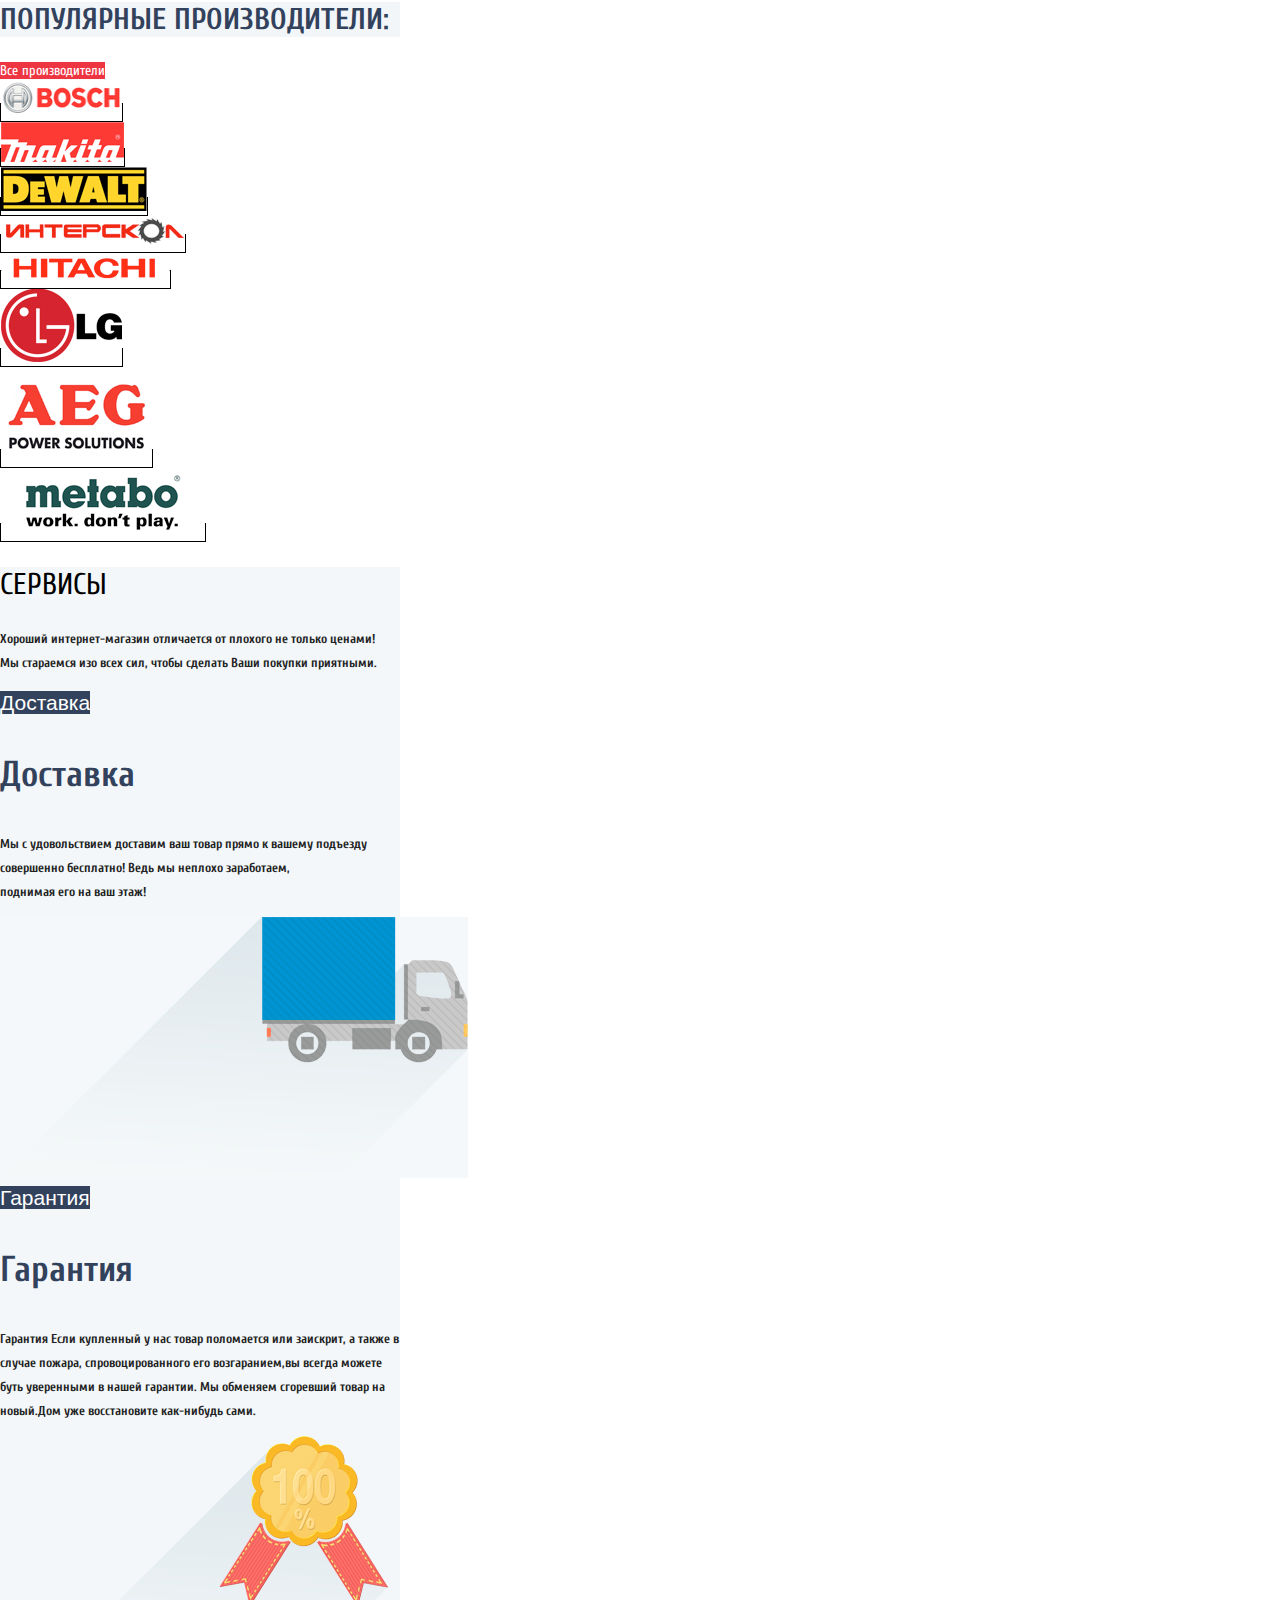
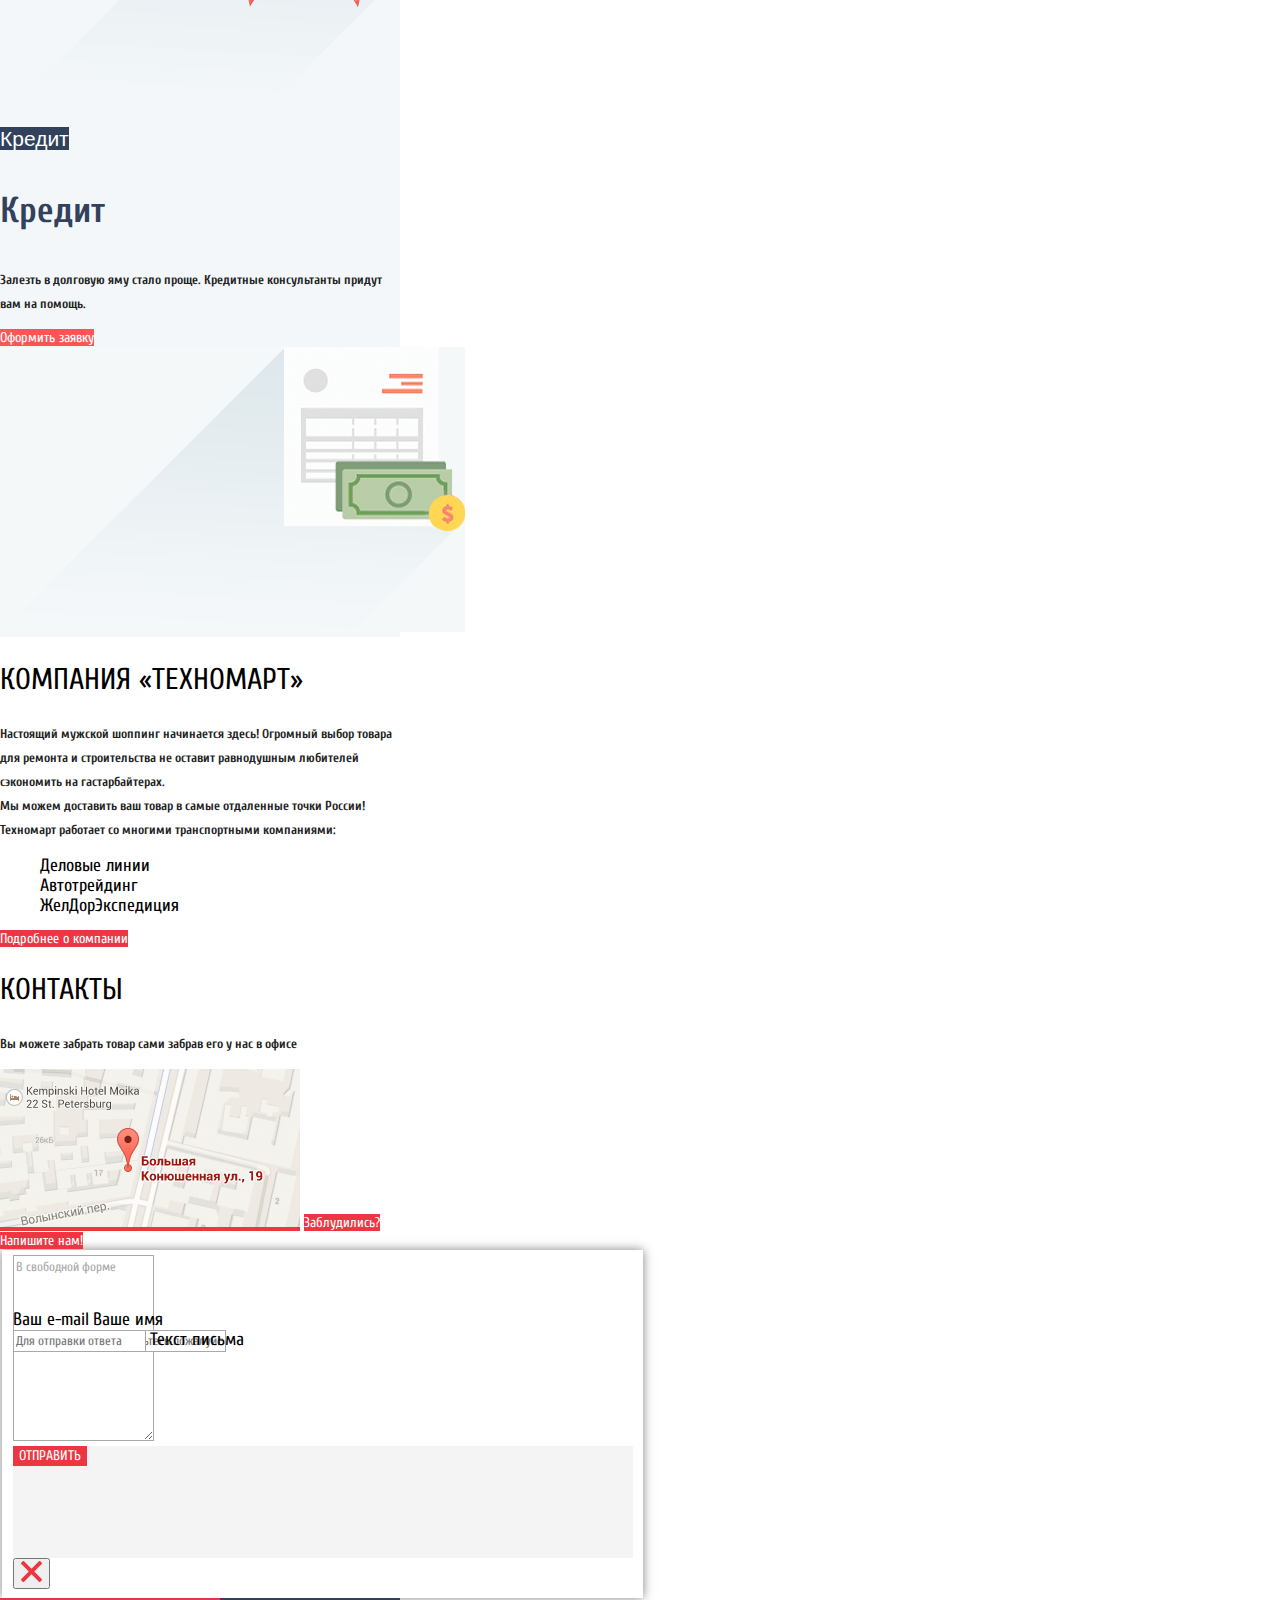
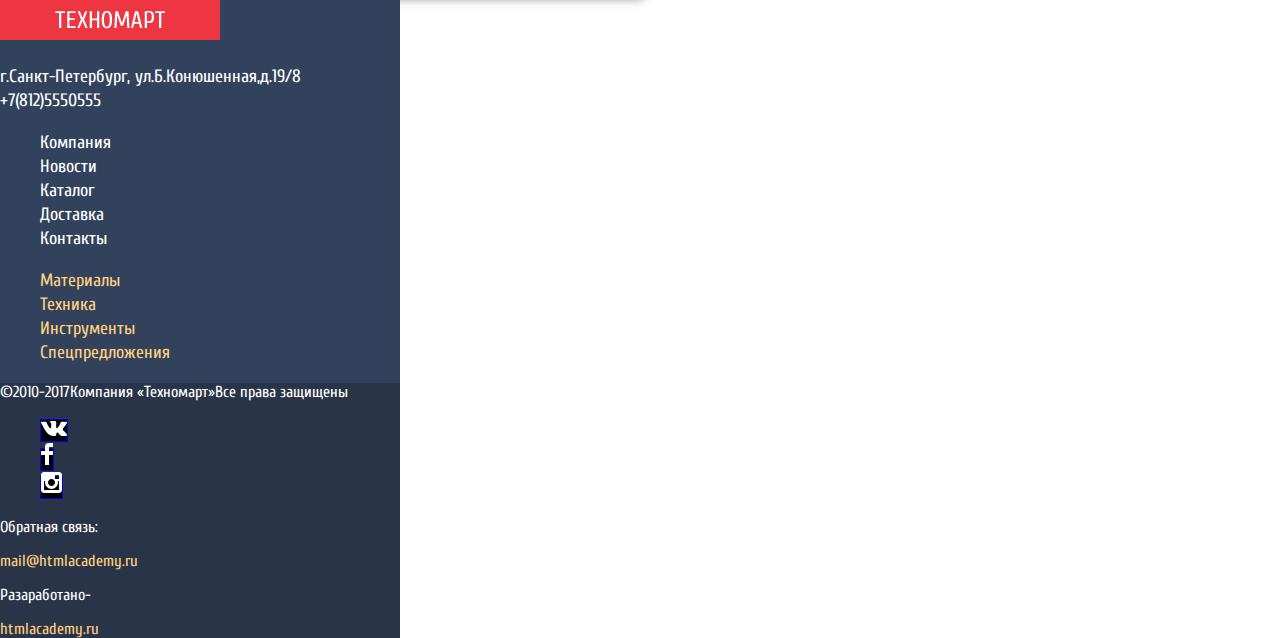
==== commit ffdf272f: "Отработал замечания" ====
--- a/index.html
+++ b/index.html
@@ -5,8 +5,8 @@
     <title>HTML Academy: Техномарт</title>
     <link href="css/normalize.css" rel="stylesheet">
     <link href="css/style.css" rel="stylesheet">
-    <link href="https://fonts.googleapis.com/css?family=Cuprum:400,400i|PT+Sans:400,700&amp;subset=cyrillic"
-    rel="stylesheet">
+    <link href="https://fonts.googleapis.com/css?family=PT+Sans:400,400i,700&amp;subset=cyrillic" rel="stylesheet">
+    <link href="https://fonts.googleapis.com/css?family=Cuprum:400,700&amp;subset=cyrillic" rel="stylesheet">
     </head>
   <body>
       <header class="main-header">
@@ -46,7 +46,7 @@
           </ul>
           </section>
         <p><em>Интернет-магазин строительных материалов и инструментов для ремонта</em></p>
-        <a class="phone" href="tel:+7(812)5550555">+7(812)5550555</a>
+        <a class="phone" href="tel:+7(812)5550555">+7(812)555-05-55</a>
         <p class="address">г.Санкт-Петербург, ул.Б.Конюшенная,д.19/8</p>
       </header>
   <main class="container">
@@ -76,7 +76,8 @@
       </section>
             <section class="slider">
             <div class="slide-catalog">
-              <div class="title-slide"> <h3 class="slaider-name">Перфораторы</h3>
+              <div class="title-slide">
+                <h3 class="slaider-name">Перфораторы</h3>
               <p class="slader-comment">Настоящие мужские игрушки</p>
             </div>
               <img src="img/slider1.jpg" width="620" height="266" alt="Перфораторы">
@@ -128,17 +129,17 @@
       <a href="tehnomart-catalog.html">Все  производители</a>
       <div class="brand-logo">
         <div class="brand"><a href="catalog.html"><img src="img/bosch.png" width="121" height="37" alt="Bosch"></a></div>
-      <div class="brand"><a href="catalog.html"><img src="img/Makita.png" width="123" height="40" alt="Makita"></a></div
-      <div class="brand"><a href="catalog.html"><img src="img/DeWALT.png" width="146" height="44" alt="DeWalt"></a></div
-      <div class="brand"><a href="catalog.html"><img src="img/Interscol.png" width="184" height="32" alt="Interscol"></a></div
-      <div class="brand"><a href="catalog.html"><img src="img/Hitachi.png" width="169" height="31" alt="Hitachi"></a></div
-      <div class="brand"><a href="catalog.html"><img src="img/LG.png" width="121" height="73" alt="LG"></a></div
-      <div class="brand"><a href="catalog.html"><img src="img/AEG.png" width="151" height="96" alt="AEG"></a></div
-      <div class="brand"><a href="catalog.html"><img src="img/Metabo.png" width="204" height="69" alt="Metabo"></a></div
+      <div class="brand"><a href="catalog.html"><img src="img/Makita.png" width="123" height="40" alt="Makita"></a></div>
+      <div class="brand"><a href="catalog.html"><img src="img/DeWALT.png" width="146" height="44" alt="DeWalt"></a></div>
+      <div class="brand"><a href="catalog.html"><img src="img/Interscol.png" width="184" height="32" alt="Interscol"></a></div>
+      <div class="brand"><a href="catalog.html"><img src="img/Hitachi.png" width="169" height="31" alt="Hitachi"></a></div>
+      <div class="brand"><a href="catalog.html"><img src="img/LG.png" width="121" height="73" alt="LG"></a></div>
+      <div class="brand"><a href="catalog.html"><img src="img/AEG.png" width="151" height="96" alt="AEG"></a></div>
+      <div class="brand"><a href="catalog.html"><img src="img/Metabo.png" width="204" height="69" alt="Metabo"></a></div>
         </div>
       </section>
       <section class="service">
-        <h2 class="svc">СЕРВИСЫ</h2>
+        <h2 class="svc">Сервисы</h2>
         <p class="ad">Хороший интернет-магазин отличается от плохого не только ценами!<br>
           Мы стараемся изо всех сил, чтобы сделать Ваши покупки приятными.</p>
         <div class="service-list"><span class="button-service" tabindex="0">Доставка</span>
@@ -152,7 +153,7 @@
               <h3 class="list">Гарантия</h3>
               <p class="expos">Гарантия  Если купленный у нас товар поломается или заискрит,
                 а также в случае пожара, спровоцированного его возгаранием,вы всегда можете буть уверенными в нашей гарантии.
-                Мы обменяем сгоревший товар на новый.ДОм уже восстановите как-нибудь сами.</p>
+                Мы обменяем сгоревший товар на новый.Дом уже восстановите как-нибудь сами.</p>
                 <img src="img/garant.png" width="389" height="283" alt="100% гарантия">
               </div>
               <div class="service-list">
@@ -165,7 +166,7 @@
                 </div>
           </section>
           <section class="about">
-            <h2 class="about-me">КОМПАНИЯ "ТЕХНОМАРТ"</h2>
+            <h2 class="about-me">Компания &laquo;Техномарт&raquo;</h2>
             <p class="expos">Настоящий мужской шоппинг начинается здесь! Огромный выбор
               товара для ремонта и строительства не оставит равнодушным любителей
                сэкономить на гастарбайтерах.<br>
@@ -184,7 +185,7 @@
               <a href="htpps://yandex-map.ru"><img src="img/map.png"
                 alt="Офис компании по адресу ул. Большая Конюшенная 19/8,
                 Санкт-Петербург"></a>
-              <p class="btn-form"><a href="#">Заблудились?Напишите нам!</a></p>
+            <a href="#">Заблудились?Напишите нам!</a>
               <form class="feedback" action="https://echo.htmlacademy.ru" method="post">
                 <fieldset>
                 <div class="dataname">
@@ -202,7 +203,7 @@
                 <div class="btn-feedback">
                 <input type="submit" value="отправить">
               </div>
-              <button class="model-close"type="button"><img src="img/form-2.svg" alt="Закрыть"></button>
+              <button class="model-close" type="button"><img src="img/form-2.svg" alt="Закрыть"></button>
             </fieldset>
             </form>
             </section>
@@ -229,7 +230,8 @@
               <li class="foot-list-service"><a href="specialoffers.html">Спецпредложения</a></li>
             </ul>
           </div>
-          <section class="footer-down"
+          <section class="footer-down">
+            <h2 class="visually-hidden">Информационная панель</h2>
 <p class="footer-copiright">&copy;2010-2017Компания &laquo;Техномарт&raquo;Все права защищены</p>
 <div class="footer-social">
   <ul class="social-networks">
--- a/css/style.css
+++ b/css/style.css
@@ -2,10 +2,10 @@
 margin:0;
 padding:0;
 
-font-family:"Cuprum Regular", Arial, sans-serif;
+font-family:"Cuprum", Arial, sans-serif;
 font-size:14px;
 line-height:18px;
-line-weight:400;
+width: 400px;
 color:#000000;
 
 background-color:#ffffff;
@@ -52,7 +52,6 @@
 .main-navigation {
 font-size:17px;
 line-height:17px;
-line-weight:400;
 color:#ffffff;
 background-color:#32425c;
 }
@@ -76,8 +75,17 @@
 li.main-navigation{
   background-color: #32425c;
 }
+
 .main-navigation a {
   color:#ffffff;
+}
+.main-navigation a:hover,
+.main-navigation a:focus{
+  background-color: #293449;
+}
+.main-navigation a:active{
+  background-color: #1d2739;
+  color: rgba(255, 255, 255, 0.5);
 }
 .user-navigation {
 background-color:#f1f5f7;
@@ -142,11 +150,11 @@
 }
 div.service-item{
   width: 300px;
-  height: 123px;
+
 }
 .service-item a {
 font-size:14px;
-line-weight:18px;
+line-height: 18px;
 background-color: rgba(255, 255, 255, 0.1);
 color:#ffffff;
 border: solid 1px rgba(255, 255, 255, 0.1);
@@ -182,11 +190,10 @@
 background-color:#b2b2b2;
 }
 .slider{
-  height: 266px;
   width: 620px;
 }
 h3.slaider-name{
-  font-family: "Cuprum Bold", Arial, sans-serif;
+  font-family: "Cuprum", Arial, sans-serif;
   font-size: 36px;
   color: #ffffff;
 }
@@ -197,7 +204,6 @@
 }
 div.title-slide{
   width: 620px;
-  height: 105px;
   background-color: rgba(255, 255, 255, 0.25);
   color: #ffffff;
 }
@@ -205,39 +211,43 @@
 .slide-catalog a,
 .popular-product a,
 .popular-brand a,
-.about-me a{
+.about a,
+.modal a{
 background-color:#ee3643;
 color:#ffffff;
 }
+.modal a:hover,
+.modal a:focus,
 .slide-catalog a:hover,
 .popular-product a:hover,
 .popular-brand a:hover,
-.about-me a:hover,
+.about a:hover,
 a.credit-orders:hover,
 .popular-product a:focus,
 .popular-brand a:focus,
-.about-me a:focus
+.about a:focus
 a.credit-orders:focus{
 background-color:#ca2c37;
 }
+.madal a:active,
 .slide-catalog a:active,
 .popular-product a:active,
 .popular-brand a:active,
-.about-me a:active,
+.about a:active,
 a.credit-orders:active{
 background-color:#ba2732;
 }
 h2.popular,
 h1.page-title{
-font-family:"Cuprum Regular", Arial, sans-serif;
+font-family:"Cuprum", Arial, sans-serif;
 font-size:30px;
 line-height:35px;
-background-color:#f9f5f0;
+background-color:#f2f6f8;
 color:#32425c;
 text-transform:uppercase;
 }
 li.item-price{
-font-family:"PT Sans Bold", Arial, sans-serif;
+font-family:"PT Sans", Arial, sans-serif;
 font-size:18px;
 line-height:20px;
 border:solid 1px #000000;
@@ -258,63 +268,71 @@
 }*/
 div.brand-logo a {
 background-color:#ffffff;
-height:145px;
-weight:220px;
 border:solid 1px #000000;
 }
-div.brand-logo a:hover,
-div.brand-logo a:focus{
-box-shadow:0 0 10px rgba(0,0,0,0.5);
-}
-div.brand-logo a:active:{
+.brand a:hover,
+.brand a:focus{
+  background-color: #ffffff;
+  border: none;
+box-shadow: 0 0 25px rgba(0,0,0,0.5);
+}
+.brand a:active:{
 box-shadow:0 0 5px rgba(0,0,0,0.5);
 }
 .service{
-height:522px;
-width:100%:;
-bacground-color:#ceaaaa;
-}
-.service h2,
-.about-me h2,
-.svc h2 {
+background-color:#f4f7f9;
+}
+.service>h2,
+.about>h2,
+.modal>h2,
+.svc>h2  {
+  font-family: "Cuprum", Arial, sans-serif;
 font-size:30px;
 line-height:35px;
-color:#000000
-text-transform: uppercase;
-}
-p.ad{
-font-size:16px;
+font-weight: 400;
 color:#000000;
+text-transform:uppercase;
+}
+p.ad,
+p.expos{
+  font-family: "Cuprum", Arial, sans-serif;
+font-size:13px;
+line-height: 24px;
+font-weight: 700;
+color:#212121;
 }
 h3.list{
-font-size:30px;
-line-height:35px;
+font-size:36px;
+line-height:42px;
 color:#32425c;
 }
-p.expos{
-font-size:16px;
-color:#32425c;
-}
 span.button-service{
+font-family: "Cuprum Bold", Arial, sans-serif;
 font-size:21px;
 line-height:30px;
-bacground-color:#32425c;
+background-color:#32425c;
 color:#ffffff;
 text-align:middle;
+cursor: pointer;
 }
 span.button-service:hover,
 span.button-service:focus{
 background-color:#293449;
 }
 span.button-service:active{
-bacground-color:#ffffff;
+background-color:#ffffff;
 color:#32425c;
+border:none;
 }
  a.credit-orders{
   font-size: 14px;
   line-height: 18px;
   background-color: #ff5357;
   color: #ffffff;
+}
+li.delevery-list{
+  font-size: 18px;
+  line-height: 20px;
 }
 
 .main-footer{
@@ -334,6 +352,19 @@
 text-decoration:none;
 color:#8c96a5;
 }
+p.footer-contacts{
+  font-family: "Cuprum", Arial, sans-serif;
+  font-size: 18px;
+  line-height: 24px;
+  color:#ffffff;
+}
+.footer-contacts a{
+  font-family: "Cuprum", Arial, sans-serif;
+  font-size: 18px;
+  line-height: 24px;
+  color:#ffffff;
+
+}
 .footer-down{
   background-color: #293449;
 }
@@ -345,12 +376,19 @@
 .foot-list-service a{
 color:#ffd180;
 }
+.footer-info a:hover,
+.footer-info a:focus,
 .footer-network a:hover,
 .footer-network a:focus,
 .foot-list-service a:hover,
 .foot-list-service a:focus{
 text-decoration:underline;
 }
+.footer-info a:active,
+.footer-network a:active{
+  color: #ee3643;
+  text-decoration: none;
+}
 .foot-list-service a:active{
 text-decoration:none;
 color:#92856d;
@@ -360,12 +398,13 @@
 line-height:18px;
 }
 .social-button a{border:solid 1px;
-bacground-color: #000000;
+background-color: #000000;
 }
 .social-button a:hover,
 .social-button a:focus,
 .social-button a:active{
-bacground-color: #ee3643;
+background-color: #ee3643;
+border:none;
 }
 p.footer-copiright{
   font-size: 16px;
@@ -393,7 +432,6 @@
 }
 .feedback fieldset{
   width: 620px;
-  height: 430px;
   background-color: #ffffff;
   border-color: #ffffff;
   box-shadow: 0 0 10px rgba(0,0,0,0.5);
@@ -430,7 +468,7 @@
   margin-left: 80px;
 }
 .datamail{
-  position: absolut;
+  position: absolute;
   margin-top: 55px;
   margin-right: 80px;
 }
@@ -446,16 +484,34 @@
 .pagination-list{
   list-style: none;
 }
+.breadcrumbs a {
+  font-family: "PT Sans", Arial, sans-serif;
+  font-size: 18px;
+  line-height: 24px;
+  color: #000000;
+}
 h2.filters-item{
   font:inherit;
   background-color: #f7f3ec;
 }
 legend{
-  font-family: "PT Sans", Arial, sans-serif;
+  font-family: "PT Sans Bold", Arial, sans-serif;
   font-size: 17px;
   line-height: 30px;
+  font-weight: 700;
+  text-transform: uppercase;
   color: #000000;
 }
+fieldset{
+  border: 1px solid #e5e5e5;
+  border-top: none;
+  border-right: none;
+  border-left: none;
+}
+.battery{
+  border:none;
+}
+
 .chekbox-block label,
 .radiobtn label{
   font-size: 15px;
@@ -480,28 +536,55 @@
   color:#f0515c;
   border:none;
 }
-.pagination-list a{
+.pagination-item a{
   font-size: 13px;
   line-height: 18px;
   color: #acaaa5;
   border: solid 1px;
-}
-button[type="button"]{
+  border-radius: 2px;
+}
+.pagination-item-curent a{
+  color: #ffffff;
+  background-color: #ee3643;
+}
+
+.next-page a{
+  font-family: "PT Sans", Arial, sans-serif;
   font-size: 13px;
   line-height: 18px;
-  color: #acaaa5;
-}
-.pagination-list:hover,
-.pagination-list:focus,
-button[type="button"]:hover,
-button[type="button"]:focus{
+  font-weight: 700;
+  color:#000000;
+  background-color: #ffffff;
+  border: solid 1px;
+  border-color: #acaaa5;
+  border-radius: 2px;
+  text-transform: uppercase;
+}
+.pagination-item a:hover,
+.pagination-list a:focus,
+.next-page a:hover,
+.next-page a:focus{
   border-color: #bdc6ca;
 }
-.pagination-list:active,
-.pagination-list:active,
-button[type="button"]:active,
-button[type="button"]:active{
+.pagination-item a:active,
+.pagination-item a:active,
+.next-page a:active,
+.next-page a:active{
   border-color: #ee3643;
 }
-
+h2.information-list{
+font-family: "Cuprum", Arial, sans-serif;
+font-size: 30px;
+line-height: 35px;
+text-transform: uppercase;
+}
+p.information-list-range{
+  font-family: "Cuprum", Arial, sans-serif;
+font-size:13px;
+line-height: 24px;
+font-weight: 700;
+}
+article.information{
+  background-color: #f2f6f8;
+}
 .visually-hidden{display:none;}
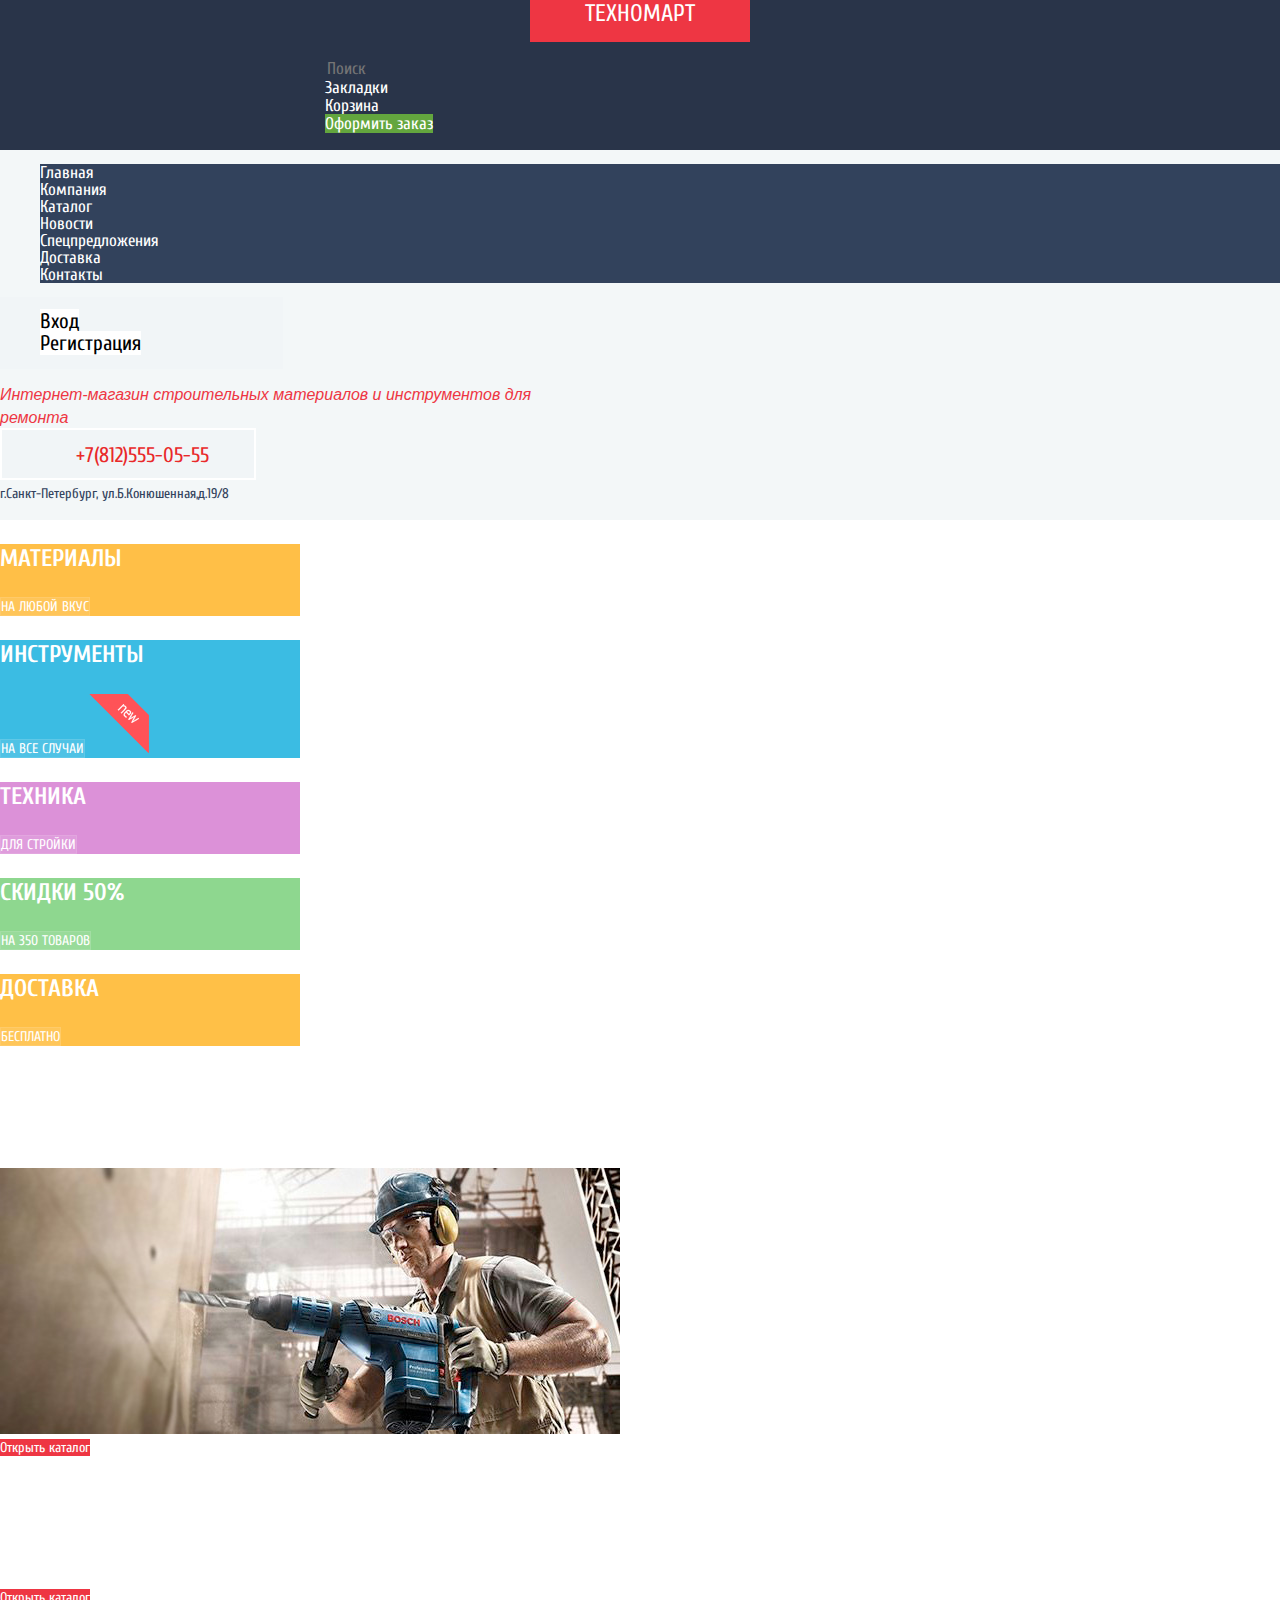
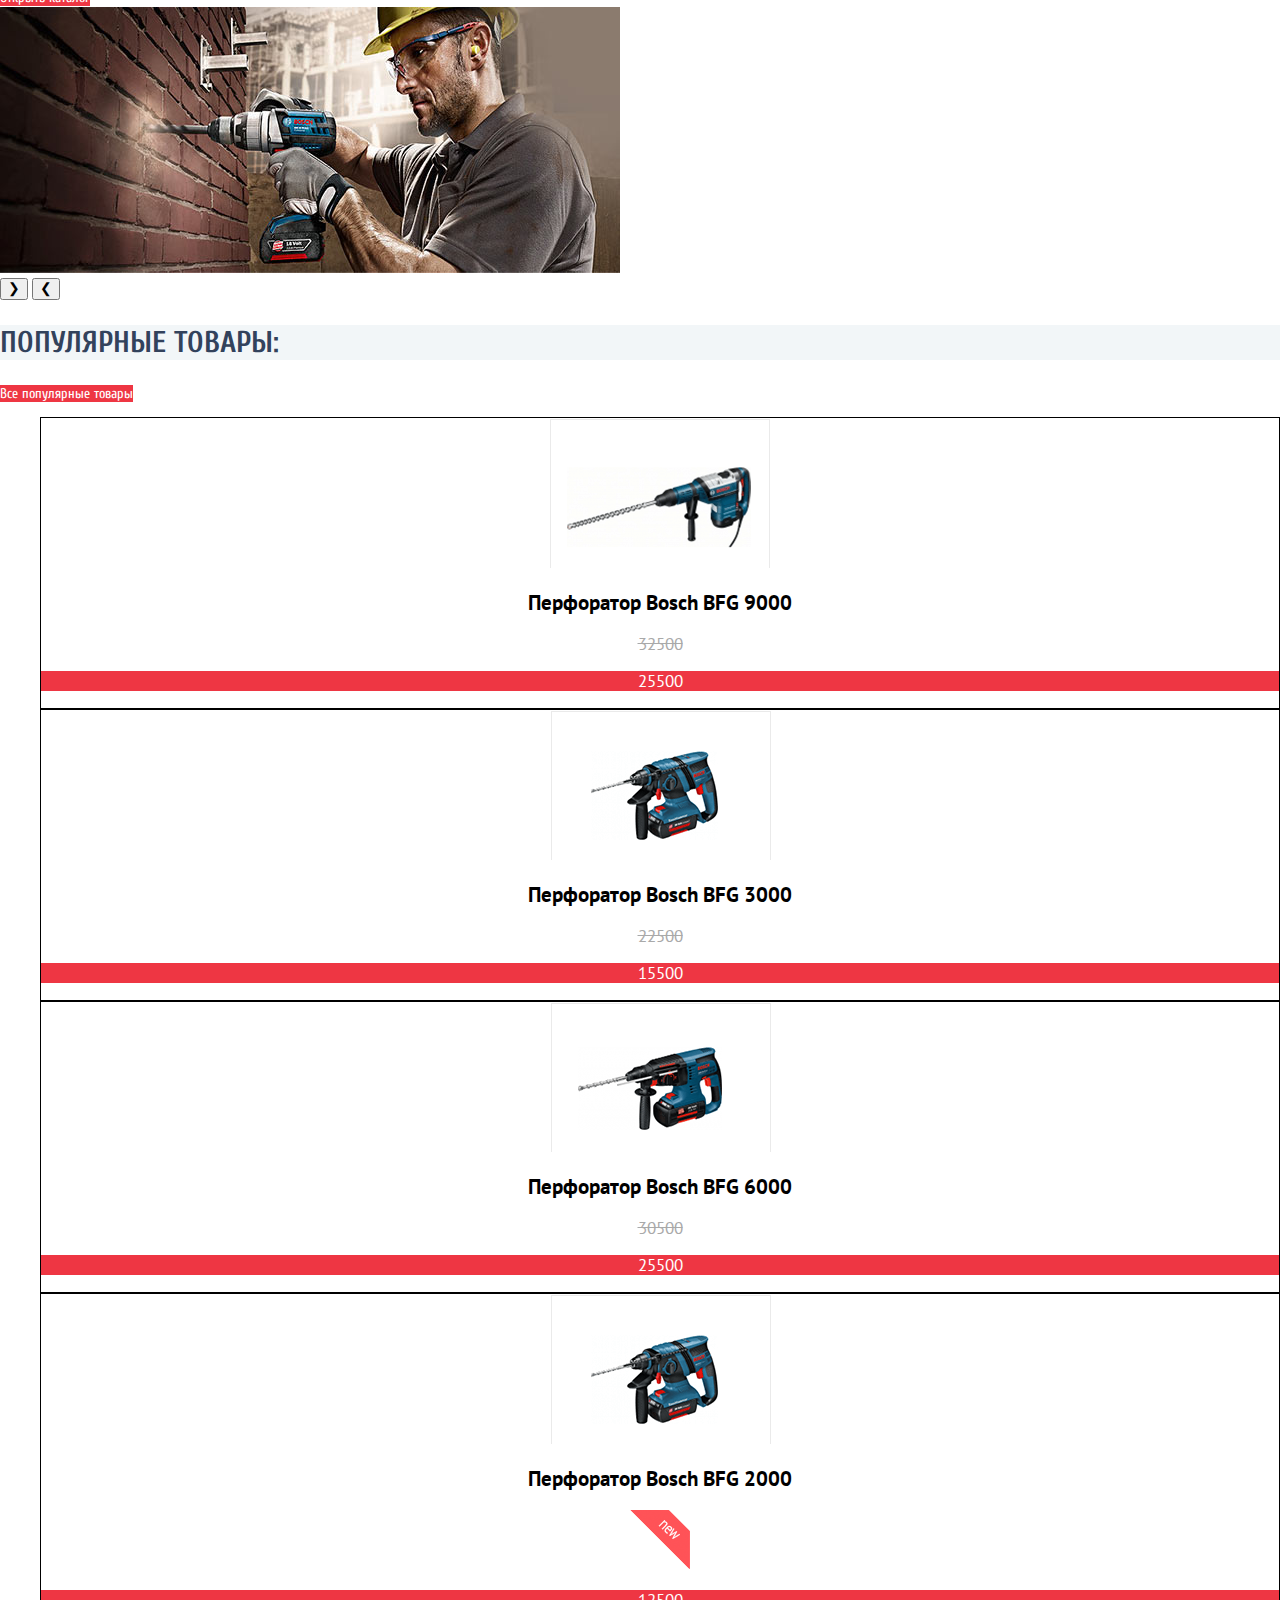
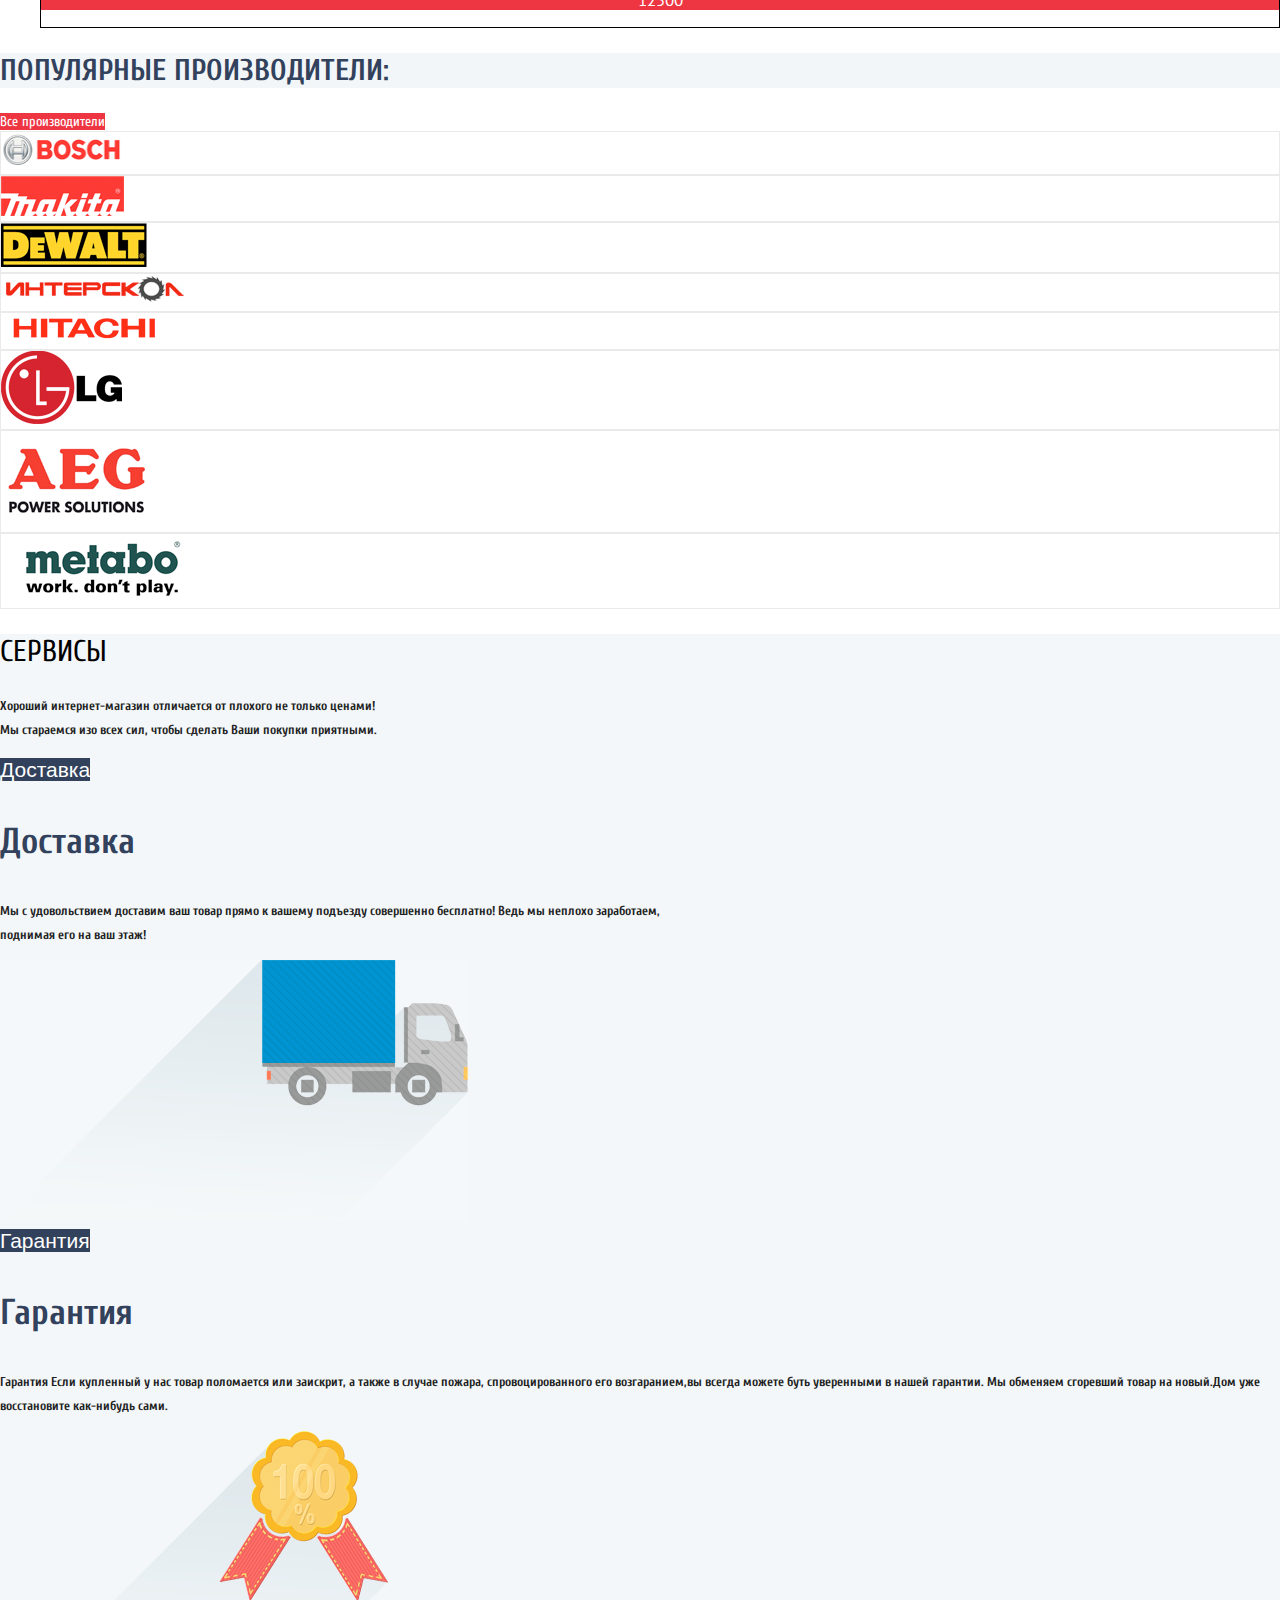
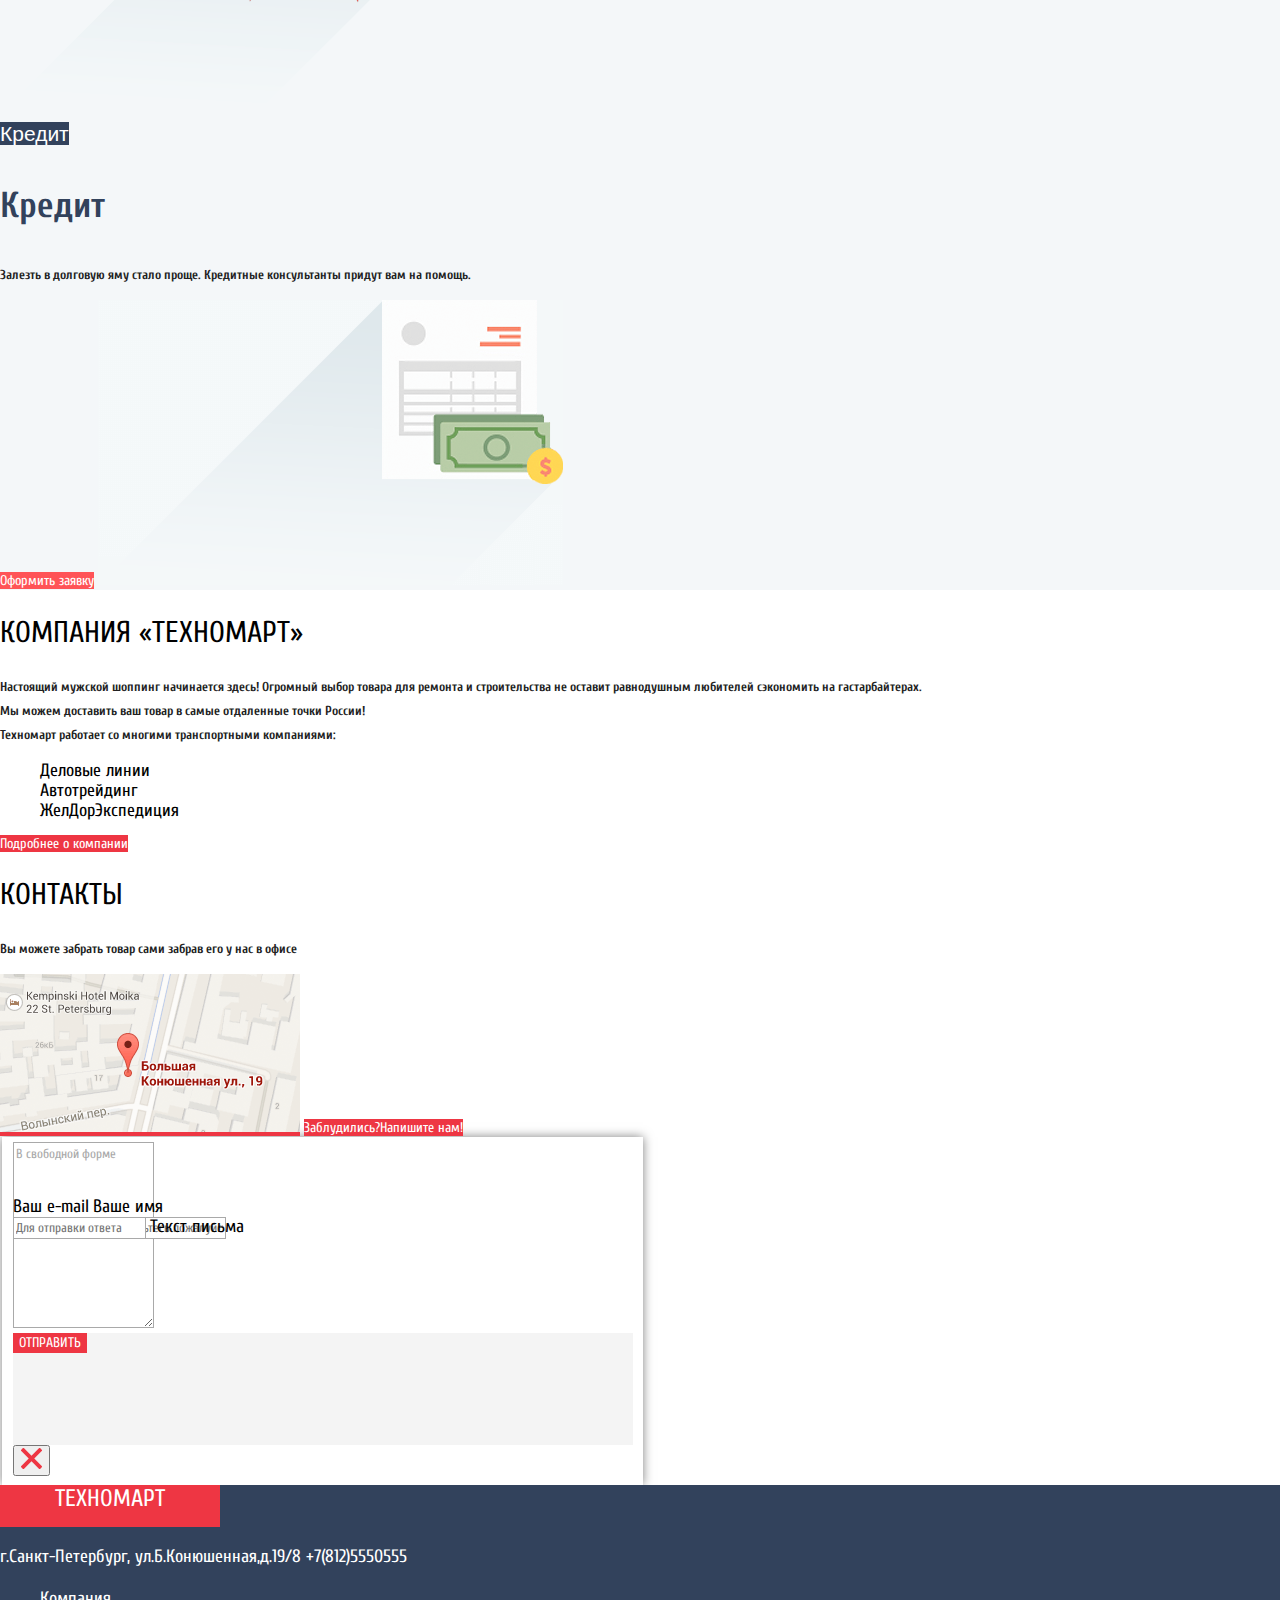
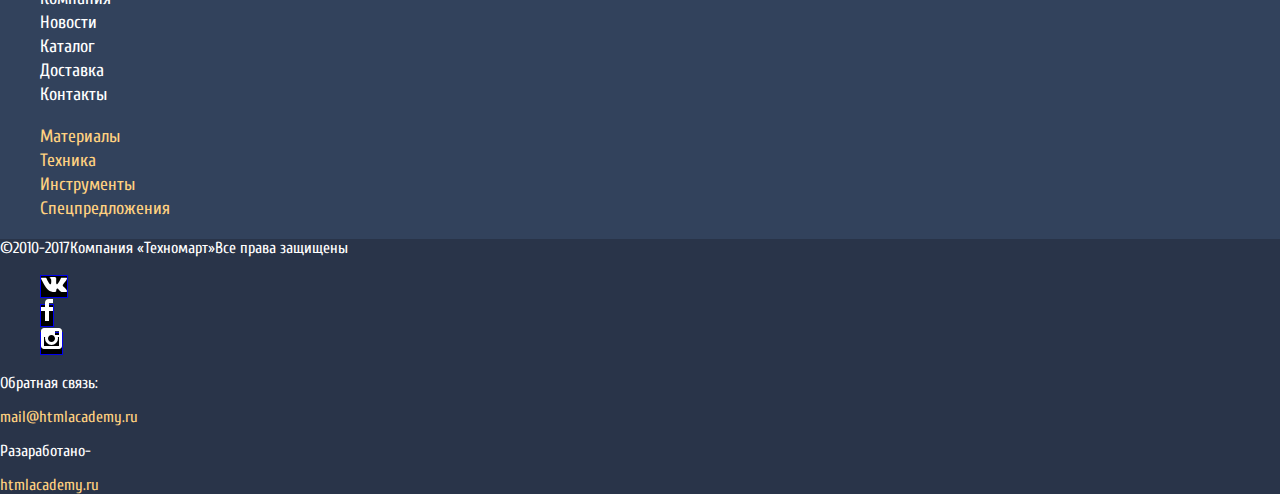
==== commit 31267464: "доделал стилицию" ====
--- a/index.html
+++ b/index.html
@@ -11,9 +11,11 @@
   <body>
       <header class="main-header">
         <div class="top-panel">
-          <a class="main-header-logo">
-            <img src="img/logo-index.png" width="220" height="42" alt="Логотип интернет-магазина Техномарт">
-          </a>
+<div class="top-panel-conteiner">
+  <div class="logotype">
+    <a class="main-header-logotype">Техномарт</a>
+        </div>
+        <div class="user-nav">
           <ul class="usernav-int">
           <li class="Search">
             <h2 class="visually-hidden">Поиск</h2>
@@ -26,6 +28,8 @@
           <li class="bookmark-cart"><a href="cart.html">Корзина</a></li>
           <li class="checkout"><a href="buy.html">Оформить заказ</a></li>
         </ul>
+      </div>
+    </div>
       </div>
           <nav>
           <ul class="site-navigation">
@@ -45,9 +49,9 @@
             <li class="link-item"><a href="user-registration.html">Регистрация</a></li>
           </ul>
           </section>
-        <p><em>Интернет-магазин строительных материалов и инструментов для ремонта</em></p>
+      <div class="call"> <p><em>Интернет-магазин строительных материалов и инструментов для ремонта</em></p>
         <a class="phone" href="tel:+7(812)5550555">+7(812)555-05-55</a>
-        <p class="address">г.Санкт-Петербург, ул.Б.Конюшенная,д.19/8</p>
+        <p class="address">г.Санкт-Петербург, ул.Б.Конюшенная,д.19/8</p></div>
       </header>
   <main class="container">
   <h1 class="visually-hidden">Интернет-магазин Техномарт</h1>
@@ -126,7 +130,7 @@
     </section>
     <section class="popular-brand">
       <h2 class="popular">Популярные производители:</h2>
-      <a href="tehnomart-catalog.html">Все  производители</a>
+      <a class="all-brand" href="tehnomart-catalog.html">Все  производители</a>
       <div class="brand-logo">
         <div class="brand"><a href="catalog.html"><img src="img/bosch.png" width="121" height="37" alt="Bosch"></a></div>
       <div class="brand"><a href="catalog.html"><img src="img/Makita.png" width="123" height="40" alt="Makita"></a></div>
@@ -209,8 +213,7 @@
             </section>
           </main>
       <footer class="main-footer">
-      <a href="index.html"><img src="img/logo-index.png" width="220" height="42"
-        alt="Логотип интернет-магазина Техномарт"></a>
+      <a class="main-header-logotype" href="index.html">Техномарт</a>
         <p class="footer-contacts">г.Санкт-Петербург, ул.Б.Конюшенная,д.19/8
         <a href="tel:+7(812)5550555">+7(812)5550555</a></p>
           <div class="footer-main-nav">
--- a/css/style.css
+++ b/css/style.css
@@ -1,13 +1,17 @@
+html{margin: 0;
+padding: 0;
+min-width: 1210px;
+min-height: 3151px;
+}
 body {
 margin:0;
 padding:0;
-
+min-width: 1210px;
+min-height: 3151px;
 font-family:"Cuprum", Arial, sans-serif;
 font-size:14px;
 line-height:18px;
-width: 400px;
 color:#000000;
-
 background-color:#ffffff;
 }
 main.container-catalog{
@@ -27,11 +31,43 @@
   color:#ee3643;
 }
 .main-header{
-  background-color: #f3f7f8;
-}
-div.top-panel{
+  display: flex;
+  flex-direction: column;
+width: 100%;
+min-height: 320px;
+background-color: #f3f7f8;
+}
+.top-panel{
+margin: 0;
+padding: 0;
+min-height: 42px;
+width: 100%;
+align-items: center;
   background-color: #293449;
 }
+.top-panel-conteiner{
+  margin: 0 auto;
+  min-height: 42px;
+  width: 940px;
+  display: flex;
+  flex-direction: column;
+  align-items: center;
+  justify-content: space-between;
+
+}
+.user-nav{
+min-height: 42px;
+  width: 710px;
+  margin:0 ;
+  padding: 0 ;
+
+}
+
+nav{
+  margin: 0;
+  padding:0;
+
+  }
 a.phone{
   font-size: 21px;
   line-height: 25px;
@@ -55,11 +91,24 @@
 color:#ffffff;
 background-color:#32425c;
 }
-a.main-header-logo:hover
-a.main-header-logo:focus{
+a.main-header-logotype{ display:block;
+  font-family: "Cuprum", Arial,sans-serif;
+  font-size: 24px;
+  line-height: 28px;
+  width: 220px;
+  height: 42px;
+  text-transform: uppercase;
+  text-align: center;
+  color: #ffffff;
+  background-color: #ee3643;
+  cursor: pointer;
+
+}
+a.main-header-logotype:hover
+a.main-header-logotype:focus{
 background-color:#ca2c37;
 }
-a.main-header-logo:active{
+a.main-header-logotype:active{
 background-color:#ba2732;
 }
 .site-navigation,
@@ -88,9 +137,19 @@
   color: rgba(255, 255, 255, 0.5);
 }
 .user-navigation {
+  margin: 0;
+  padding: 0;
+  width: 283px;
+  min-height: 50px;
 background-color:#f1f5f7;
 color:#000000;
 border:none;
+}
+.call{
+  margin: 0;
+  padding: 0;
+  min-height: 75px;
+  width: 538px;
 }
 .link-item a{
   font-size:21px;
@@ -124,7 +183,10 @@
   color: #000000;
   border: none;
 }
-
+#search-product:hover,
+#search-product:focus{
+  background-color: #ffffff;
+}
 .bookmark-cart a:hover{
 background-color:#212a3a;
 }
@@ -167,6 +229,7 @@
 line-height:30px;
 text-transform: uppercase;
 color:#ffffff;
+
 }
 div.materials{
   background-color: #ffbf47;
@@ -183,11 +246,12 @@
 div.deleve{
   background-color: #ffc047;
 }
-.service-item a:hover{
-background-color:#cccccc;
-}
+.service-item a:hover,
 .service-item a:focus{
-background-color:#b2b2b2;
+background-color:rgba(0, 0, 0, 0.2);
+}
+.service-item a:active{
+background-color:(0, 0, 0, 0.3);
 }
 .slider{
   width: 620px;
@@ -210,7 +274,7 @@
 
 .slide-catalog a,
 .popular-product a,
-.popular-brand a,
+a.all-brand,
 .about a,
 .modal a{
 background-color:#ee3643;
@@ -220,11 +284,11 @@
 .modal a:focus,
 .slide-catalog a:hover,
 .popular-product a:hover,
-.popular-brand a:hover,
+a.all-brand:hover,
 .about a:hover,
 a.credit-orders:hover,
 .popular-product a:focus,
-.popular-brand a:focus,
+a.all-brand:focus,
 .about a:focus
 a.credit-orders:focus{
 background-color:#ca2c37;
@@ -232,7 +296,7 @@
 .madal a:active,
 .slide-catalog a:active,
 .popular-product a:active,
-.popular-brand a:active,
+a.all-brand:active,
 .about a:active,
 a.credit-orders:active{
 background-color:#ba2732;
@@ -266,17 +330,17 @@
 /*li.item-price:hover{
 
 }*/
-div.brand-logo a {
-background-color:#ffffff;
-border:solid 1px #000000;
-}
-.brand a:hover,
-.brand a:focus{
+div.brand{
+background-color :#ffffff;
+border: solid 1px #eaeaea;
+}
+div.brand:hover,
+div.brand:focus{
   background-color: #ffffff;
   border: none;
 box-shadow: 0 0 25px rgba(0,0,0,0.5);
 }
-.brand a:active:{
+div.brand:active{
 box-shadow:0 0 5px rgba(0,0,0,0.5);
 }
 .service{
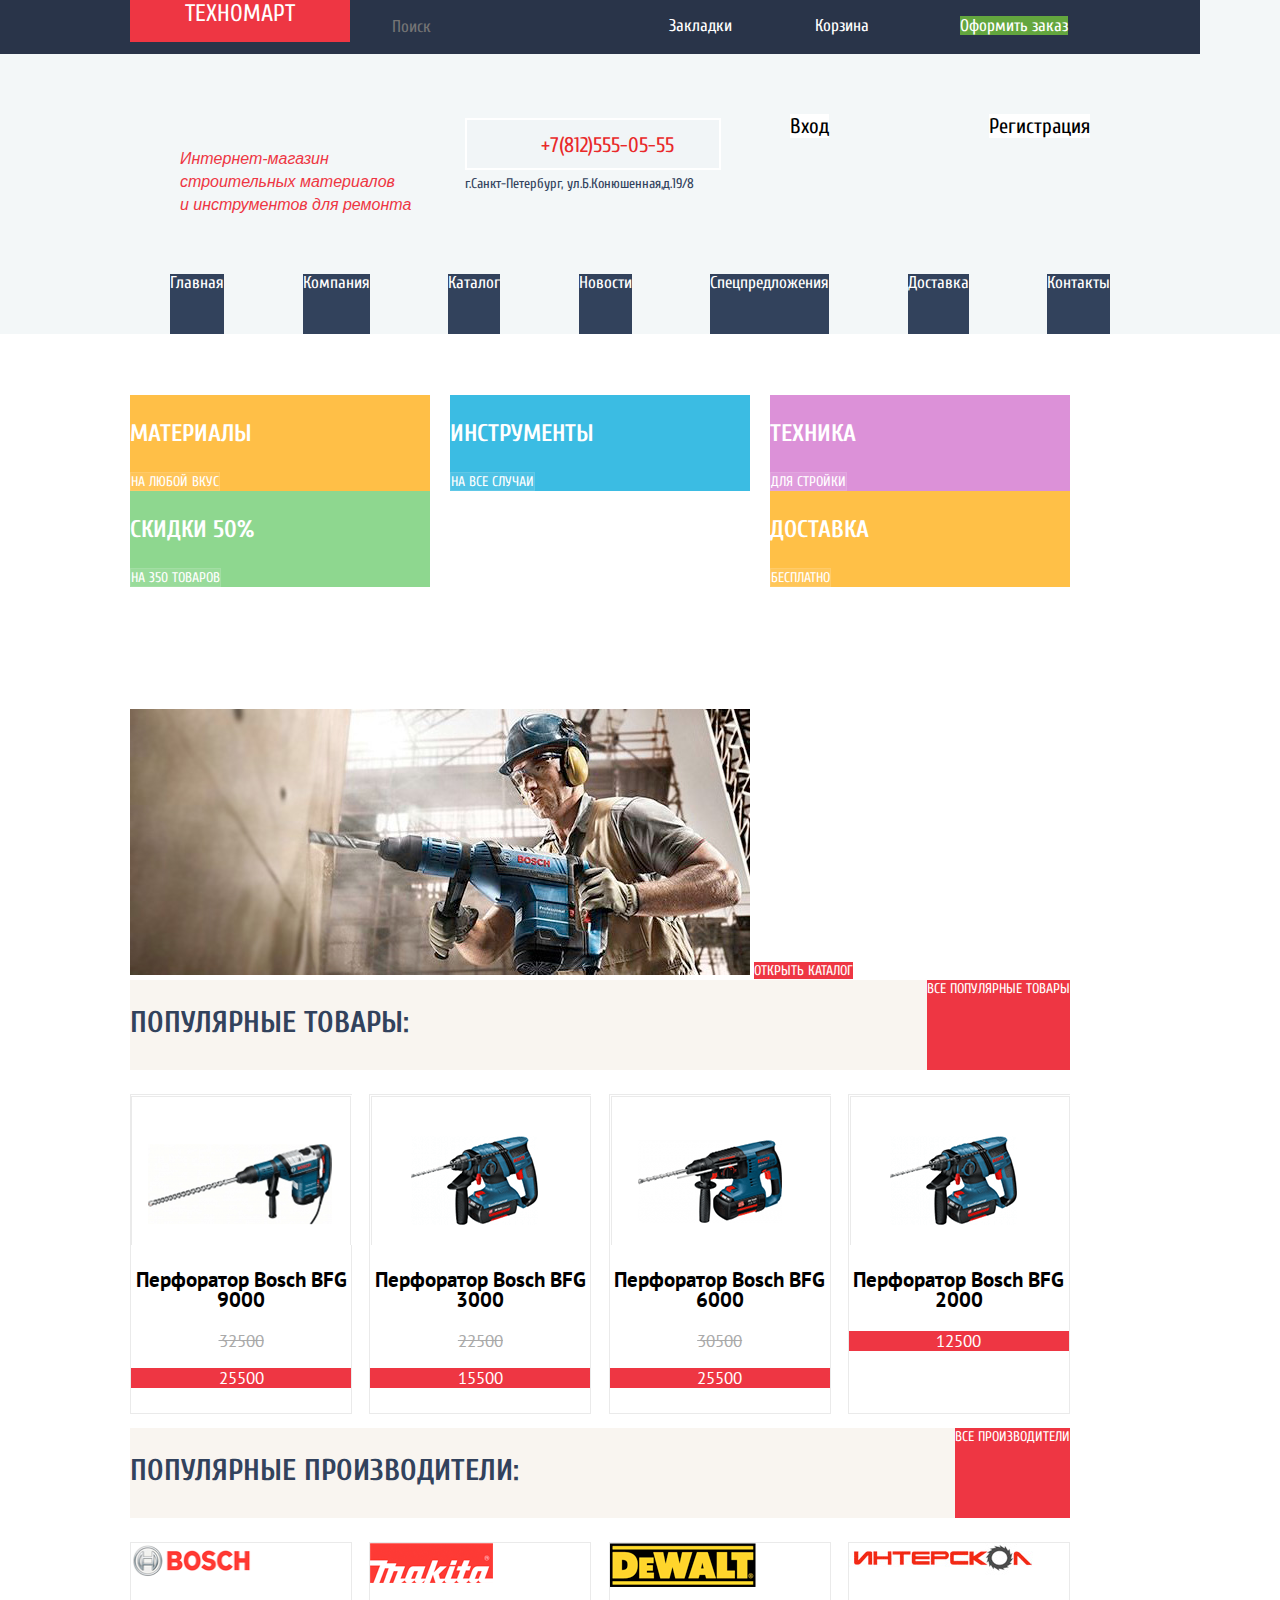
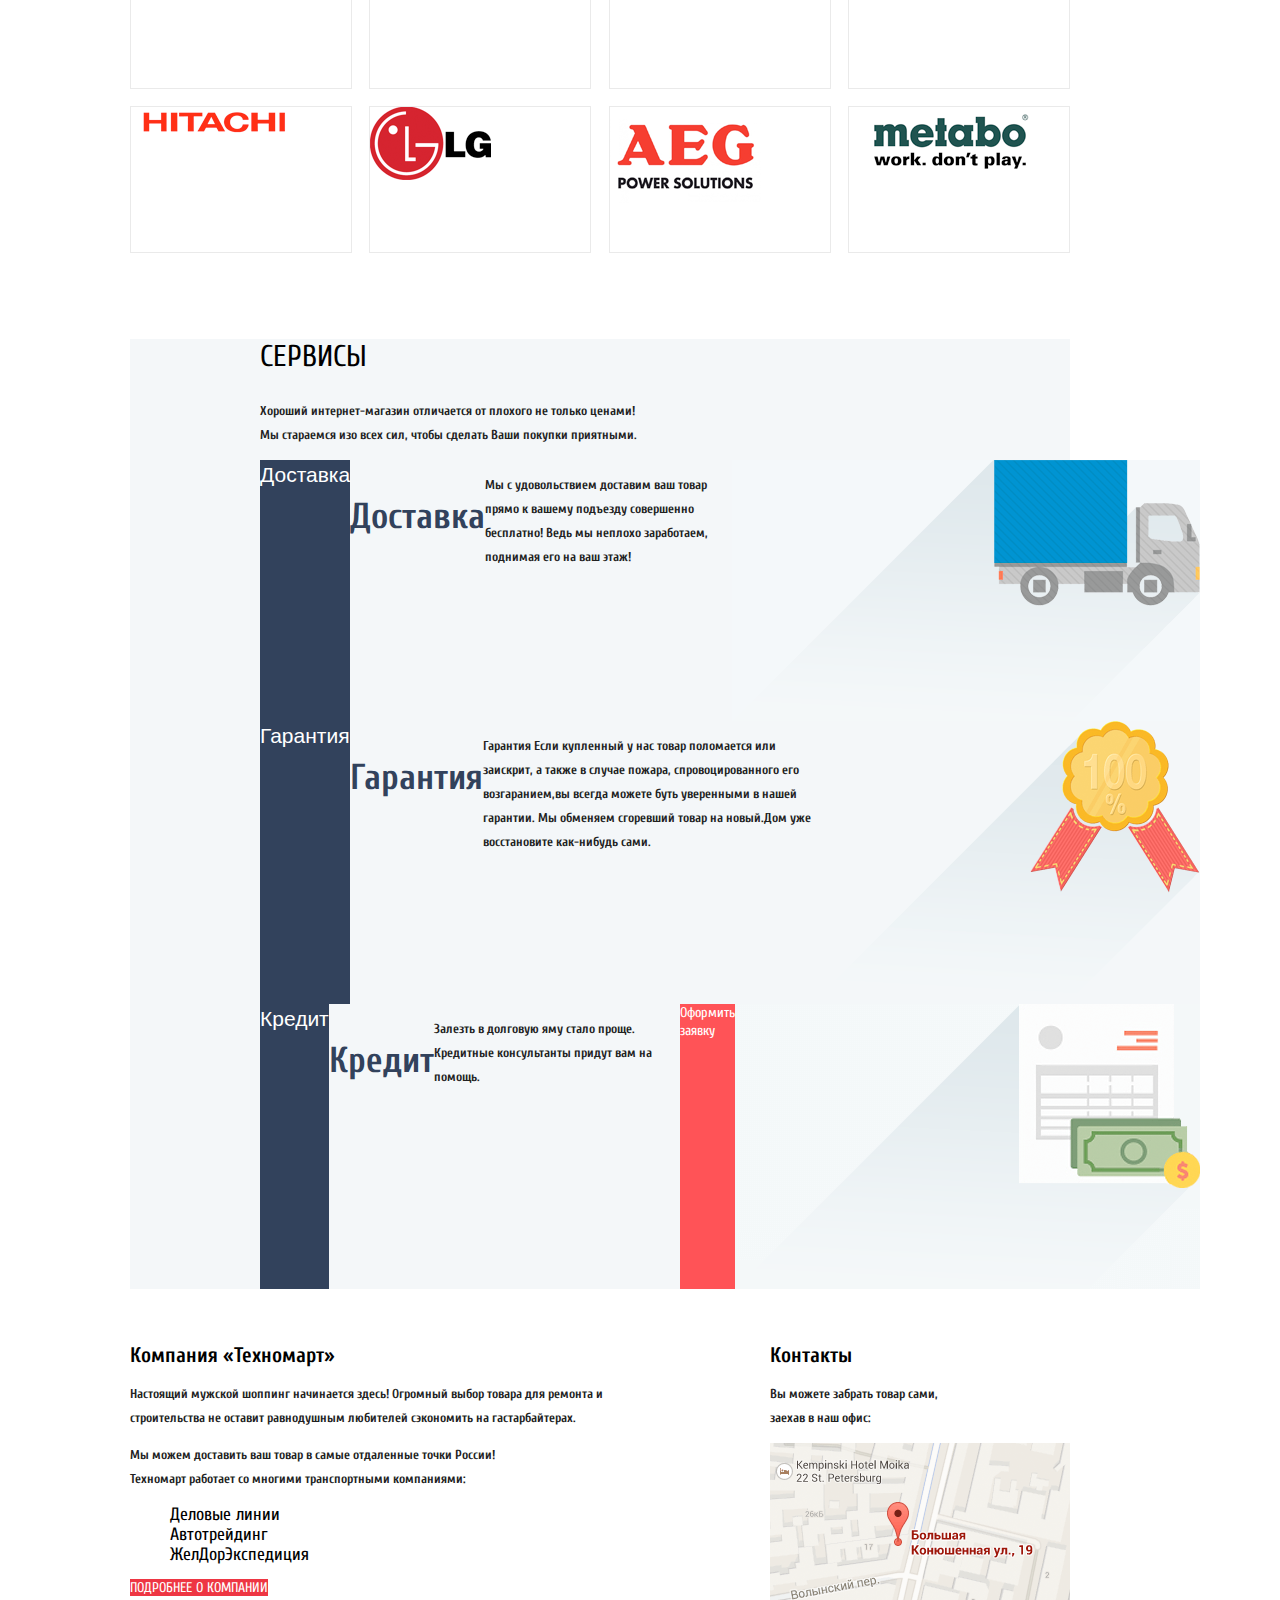
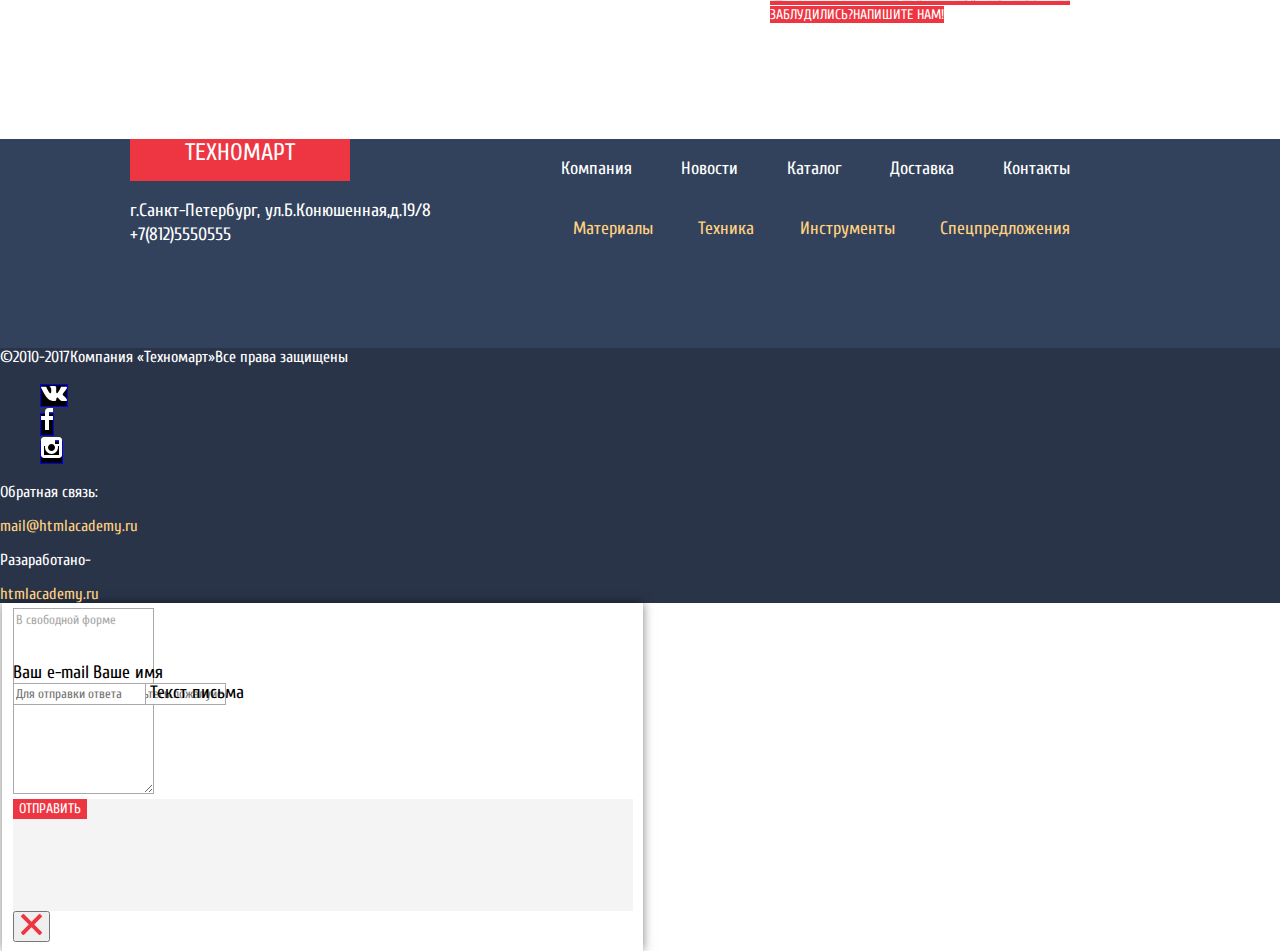
==== commit de895c60: "сетка первой страницы(не доделал футер)" ====
--- a/index.html
+++ b/index.html
@@ -11,7 +11,7 @@
   <body>
       <header class="main-header">
         <div class="top-panel">
-<div class="top-panel-conteiner">
+          <div class="top-panel-conteiner">
   <div class="logotype">
     <a class="main-header-logotype">Техномарт</a>
         </div>
@@ -30,7 +30,27 @@
         </ul>
       </div>
     </div>
-      </div>
+  </div>
+      <div class="user-information">
+        <div class="call">
+          <div class="market">
+            <p><em>Интернет-магазин<br>
+              строительных материалов<br>
+              и инструментов для ремонта</em></p>
+          </div>
+        <div class="calling"><a class="phone" href="tel:+7(812)5550555">+7(812)555-05-55</a>
+        <p class="address">г.Санкт-Петербург, ул.Б.Конюшенная,д.19/8</p>
+      </div>
+      </div>
+      <section class="user-navigation">
+        <h2 class="visually-hidden">Авторизация</h2>
+        <ul class="link-registration">
+          <li class="link-item"><a href="login-link.html">Вход</a></li>
+          <li class="link-item"><a href="user-registration.html">Регистрация</a></li>
+        </ul>
+        </section>
+</div>
+
           <nav>
           <ul class="site-navigation">
               <li class="main-navigation"><a>Главная</a></li>
@@ -42,20 +62,12 @@
               <li class="main-navigation"><a href="contacs.html">Контакты</a></li>
         </ul>
         </nav>
-        <section class="user-navigation">
-          <h2 class="visually-hidden">Авторизация</h2>
-          <ul class="link-registration">
-            <li class="link-item"><a href="login-link.html">Вход</a></li>
-            <li class="link-item"><a href="user-registration.html">Регистрация</a></li>
-          </ul>
-          </section>
-      <div class="call"> <p><em>Интернет-магазин строительных материалов и инструментов для ремонта</em></p>
-        <a class="phone" href="tel:+7(812)5550555">+7(812)555-05-55</a>
-        <p class="address">г.Санкт-Петербург, ул.Б.Конюшенная,д.19/8</p></div>
+
       </header>
   <main class="container">
   <h1 class="visually-hidden">Интернет-магазин Техномарт</h1>
     <section class="service-catalog">
+      <div class="service-flex">
 <div class="service-item materials">
       <h3 class="turn">Материалы</h3>
     <a href="catalog/materials.html">На любой вкус</a>
@@ -63,7 +75,7 @@
     <div class="service-item instruments">
        <h3 class="turn">Инструменты</h3>
       <a href="catalog/instruments.html">На все случаи</a>
-      <img src="img/newflag.png" width="60" height="59" alt="Новинка">
+      <img class="newflag" src="img/newflag.png" width="60" height="59" alt="Новинка">
     </div>
     <div class="service-item equipment ">
       <h3 class="turn">Техника</h3>
@@ -77,8 +89,6 @@
       <h3 class="turn">Доставка</h3>
           <a href="delivery.html">Бесплатно</a>
         </div>
-      </section>
-            <section class="slider">
             <div class="slide-catalog">
               <div class="title-slide">
                 <h3 class="slaider-name">Перфораторы</h3>
@@ -87,7 +97,7 @@
               <img src="img/slider1.jpg" width="620" height="266" alt="Перфораторы">
               <a href="catalog.html">Открыть каталог</a>
             </div>
-            <div class="slide-catalog">
+            <div class="slide-catalog slide2">
               <div class="title-slide">
       <h3 class="slaider-name">Дрели</h3>
           <p class="slider-comment">Соседям на радость!</p>
@@ -97,10 +107,13 @@
           <button>&#10095;</button>
           <button>&#10094;</button>
         </div>
+      </div>
         </section>
     <section class="popular-product">
+      <header class="popular-item" >
       <h2 class="popular">Популярные товары:</h2>
       <a href="catalog/popular-product.html">Все популярные товары</a>
+    </header>
         <ul class="product-item-img">
           <li class="item-price">
         <img src="img/perf9000.png" width="221" height="150" alt="Перфоратор Bosch BFG 9000">
@@ -123,14 +136,16 @@
             <li class="item-price">
               <img src="img/perf2000.png" width="221" height="150" alt="Перфоратор Bosch BFG 2000">
               <h3 class="range">Перфоратор Bosch BFG 2000</h3>
-              <img src="img/newflag.png" width="60" height="59" alt="Новинка">
+              <img class="newflag" src="img/newflag.png" width="60" height="59" alt="Новинка">
                 <p class="price-new">12500</p>
               </li>
             </ul>
     </section>
     <section class="popular-brand">
+        <header class="popular-item" >
       <h2 class="popular">Популярные производители:</h2>
       <a class="all-brand" href="tehnomart-catalog.html">Все  производители</a>
+    </header>
       <div class="brand-logo">
         <div class="brand"><a href="catalog.html"><img src="img/bosch.png" width="121" height="37" alt="Bosch"></a></div>
       <div class="brand"><a href="catalog.html"><img src="img/Makita.png" width="123" height="40" alt="Makita"></a></div>
@@ -143,9 +158,12 @@
         </div>
       </section>
       <section class="service">
+        <header class="service-header">
         <h2 class="svc">Сервисы</h2>
         <p class="ad">Хороший интернет-магазин отличается от плохого не только ценами!<br>
           Мы стараемся изо всех сил, чтобы сделать Ваши покупки приятными.</p>
+        </header>
+        <div class="service-discription">
         <div class="service-list"><span class="button-service" tabindex="0">Доставка</span>
           <h3 class="list">Доставка</h3>
           <p class="expos">Мы с удовольствием доставим ваш товар прямо к вашему подъезду совершенно бесплатно!
@@ -168,13 +186,15 @@
                 <a class="credit-orders" href="#">Оформить заявку</a>
                   <img src="img/credit.png" width="465" height="285" alt="Кредит">
                 </div>
+              </div>
           </section>
           <section class="about">
+            <div class="company">
             <h2 class="about-me">Компания &laquo;Техномарт&raquo;</h2>
             <p class="expos">Настоящий мужской шоппинг начинается здесь! Огромный выбор
               товара для ремонта и строительства не оставит равнодушным любителей
-               сэкономить на гастарбайтерах.<br>
-              Мы можем доставить ваш товар в самые отдаленные точки России!<br>
+               сэкономить на гастарбайтерах.</p>
+          <p class="expos">Мы можем доставить ваш товар в самые отдаленные точки России!<br>
               Техномарт работает со многими транспортными компаниями:</p>
               <ul class="option">
                 <li class="delevery-list">Деловые линии</li>
@@ -182,41 +202,26 @@
                 <li class="delevery-list">ЖелДорЭкспедиция</li>
               </ul>
               <a href="info.html">Подробнее о компании</a>
-            </section>
-            <section class="modal modal-map">
-              <h2 class="svc">Контакты</h2>
-              <p class="expos">Вы можете забрать товар сами забрав его у нас в офисе</p>
+            </div>
+            <div class="company-contact">
+              <h2 class="about-me">Контакты</h2>
+              <p class="expos">Вы можете забрать товар сами,<br>
+                заехав в наш офис:</p>
               <a href="htpps://yandex-map.ru"><img src="img/map.png"
                 alt="Офис компании по адресу ул. Большая Конюшенная 19/8,
                 Санкт-Петербург"></a>
             <a href="#">Заблудились?Напишите нам!</a>
-              <form class="feedback" action="https://echo.htmlacademy.ru" method="post">
-                <fieldset>
-                <div class="dataname">
-                  <label for="user-field">Ваше имя</label><br>
-                <input type="text" name="user-name" placeholder="Представьтесь пожалуйста" id="user-field">
-              </div>
-              <div class="datamail">
-                <label for="email-field">Ваш e-mail</label><br>
-                <input type="text" name="user-email" placeholder="Для отправки ответа" id="email-field">
-                <label for="appeal-field">Текст письма</label>
-              </div>
-              <div class="mail">
-                <textarea name="appeal" id="appeal-field" rows="10">В свободной форме</textarea>
-              </div>
-                <div class="btn-feedback">
-                <input type="submit" value="отправить">
-              </div>
-              <button class="model-close" type="button"><img src="img/form-2.svg" alt="Закрыть"></button>
-            </fieldset>
-            </form>
-            </section>
+          </div>
+          </section>
           </main>
       <footer class="main-footer">
-      <a class="main-header-logotype" href="index.html">Техномарт</a>
+        <div class="footer-top">
+          <div class="foot-logo">
+            <a class="main-header-logotype" href="index.html">Техномарт</a>
         <p class="footer-contacts">г.Санкт-Петербург, ул.Б.Конюшенная,д.19/8
         <a href="tel:+7(812)5550555">+7(812)5550555</a></p>
-          <div class="footer-main-nav">
+      </div>
+      <div class="foot-list">
             <ul class="footer-item-nav">
               <li class="foot-list-nav"><a href="info.html">Компания</a></li>
               <li class="foot-list-nav"><a href="news.html">Новости</a></li>
@@ -224,8 +229,6 @@
               <li class="foot-list-nav"><a href="delivery.html">Доставка</a></li>
               <li class="foot-list-nav"><a href="contacs.html">Контакты</a></li>
             </ul>
-          </div>
-          <div class="footer-servis">
             <ul class="footer-item-service">
               <li class="foot-list-service"><a href="catalog/materials.html">Материалы</a></li>
               <li class="foot-list-service"><a href="catalog/equipment.html">Техника</a></li>
@@ -233,6 +236,7 @@
               <li class="foot-list-service"><a href="specialoffers.html">Спецпредложения</a></li>
             </ul>
           </div>
+        </div>
           <section class="footer-down">
             <h2 class="visually-hidden">Информационная панель</h2>
 <p class="footer-copiright">&copy;2010-2017Компания &laquo;Техномарт&raquo;Все права защищены</p>
@@ -251,5 +255,25 @@
     </div>
   </section>
       </footer>
+      <form class="feedback" action="https://echo.htmlacademy.ru" method="post">
+        <fieldset>
+        <div class="dataname">
+          <label for="user-field">Ваше имя</label><br>
+        <input type="text" name="user-name" placeholder="Представьтесь пожалуйста" id="user-field">
+      </div>
+      <div class="datamail">
+        <label for="email-field">Ваш e-mail</label><br>
+        <input type="text" name="user-email" placeholder="Для отправки ответа" id="email-field">
+        <label for="appeal-field">Текст письма</label>
+      </div>
+      <div class="mail">
+        <textarea name="appeal" id="appeal-field" rows="10">В свободной форме</textarea>
+      </div>
+        <div class="btn-feedback">
+        <input type="submit" value="отправить">
+      </div>
+      <button class="model-close" type="button"><img src="img/form-2.svg" alt="Закрыть"></button>
+    </fieldset>
+    </form>
   </body>
 </html>
--- a/css/style.css
+++ b/css/style.css
@@ -14,6 +14,12 @@
 color:#000000;
 background-color:#ffffff;
 }
+.top-panel{
+  width: 1200px;
+  min-height: 42px;
+  background-color: #293449;
+  margin-bottom: 48px;
+}
 main.container-catalog{
   font-family: "PT Sans", Arial, sans-serif;
   font-size: 13px;
@@ -24,50 +30,17 @@
 a {
 text-decoration:none;
 }
-em {
+em {text-align: left;
   font-family: "Cuprum Italic", Arial, sans-serif;
   font-size: 16px;
   line-height: 23px;
   color:#ee3643;
 }
 .main-header{
-  display: flex;
-  flex-direction: column;
-width: 100%;
-min-height: 320px;
+  min-height: 278px;
 background-color: #f3f7f8;
 }
-.top-panel{
-margin: 0;
-padding: 0;
-min-height: 42px;
-width: 100%;
-align-items: center;
-  background-color: #293449;
-}
-.top-panel-conteiner{
-  margin: 0 auto;
-  min-height: 42px;
-  width: 940px;
-  display: flex;
-  flex-direction: column;
-  align-items: center;
-  justify-content: space-between;
-
-}
-.user-nav{
-min-height: 42px;
-  width: 710px;
-  margin:0 ;
-  padding: 0 ;
-
-}
-
-nav{
-  margin: 0;
-  padding:0;
-
-  }
+
 a.phone{
   font-size: 21px;
   line-height: 25px;
@@ -100,6 +73,7 @@
   text-transform: uppercase;
   text-align: center;
   color: #ffffff;
+  margin: 0;
   background-color: #ee3643;
   cursor: pointer;
 
@@ -137,19 +111,13 @@
   color: rgba(255, 255, 255, 0.5);
 }
 .user-navigation {
-  margin: 0;
-  padding: 0;
-  width: 283px;
-  min-height: 50px;
-background-color:#f1f5f7;
+background-color:#f3f7f8;
 color:#000000;
 border:none;
 }
 .call{
   margin: 0;
   padding: 0;
-  min-height: 75px;
-  width: 538px;
 }
 .link-item a{
   font-size:21px;
@@ -171,6 +139,12 @@
 line-height:18px;
 background-color:#293449
 color:#ffffff;
+}
+li.bookmark-cart{
+  width: 140px;
+}
+li.checkout{
+  width: 150px;
 }
 .bookmark-cart a{
 font-size:17px;
@@ -179,9 +153,12 @@
 #search-product{
   font-size: 17px;
   line-height: 18px;
+  margin-left: 0;
   background-color: #293449;
   color: #000000;
+  width: 270px;
   border: none;
+
 }
 #search-product:hover,
 #search-product:focus{
@@ -197,9 +174,11 @@
 background-color:#161d29;
 color:#8b8e94;
 }
+
 .checkout a {
   color:#ffffff;
 background-color:#63a63e;
+
 }
 .checkout a:hover{
 background-color:#5fbb2d;
@@ -246,6 +225,9 @@
 div.deleve{
   background-color: #ffc047;
 }
+.newflag{display: none;
+position: absolute;
+}
 .service-item a:hover,
 .service-item a:focus{
 background-color:rgba(0, 0, 0, 0.2);
@@ -255,6 +237,9 @@
 }
 .slider{
   width: 620px;
+}
+.slide2{
+  display: none;
 }
 h3.slaider-name{
   font-family: "Cuprum", Arial, sans-serif;
@@ -266,34 +251,35 @@
   line-height: 24px;
   color: #ffffff;
 }
-div.title-slide{
+div.title-slide{display: none
   width: 620px;
   background-color: rgba(255, 255, 255, 0.25);
   color: #ffffff;
 }
 
 .slide-catalog a,
-.popular-product a,
+.popular-item a,
 a.all-brand,
 .about a,
 .modal a{
 background-color:#ee3643;
 color:#ffffff;
+text-transform: uppercase;
 }
 .modal a:hover,
 .modal a:focus,
 .slide-catalog a:hover,
-.popular-product a:hover,
+.popular-item a:hover,
 a.all-brand:hover,
 .about a:hover,
 a.credit-orders:hover,
-.popular-product a:focus,
+.popular-item a:focus,
 a.all-brand:focus,
 .about a:focus
 a.credit-orders:focus{
 background-color:#ca2c37;
 }
-.madal a:active,
+.modal a:active,
 .slide-catalog a:active,
 .popular-product a:active,
 a.all-brand:active,
@@ -301,7 +287,15 @@
 a.credit-orders:active{
 background-color:#ba2732;
 }
-h2.popular,
+h2.popular{
+font-family:"Cuprum", Arial, sans-serif;
+font-size:30px;
+line-height:35px;
+background-color:#f9f5f0;
+color:#32425c;
+text-transform:uppercase;
+}
+
 h1.page-title{
 font-family:"Cuprum", Arial, sans-serif;
 font-size:30px;
@@ -314,8 +308,11 @@
 font-family:"PT Sans", Arial, sans-serif;
 font-size:18px;
 line-height:20px;
-border:solid 1px #000000;
 text-align:center;
+padding: 0;
+width: 220px;
+min-height: 318px;
+border: 1px solid #eaeaea;
 }
 .price-old{
 font-size:17px;
@@ -333,6 +330,8 @@
 div.brand{
 background-color :#ffffff;
 border: solid 1px #eaeaea;
+width: 220px;
+height: 145px;
 }
 div.brand:hover,
 div.brand:focus{
@@ -349,7 +348,7 @@
 .service>h2,
 .about>h2,
 .modal>h2,
-.svc>h2  {
+.svc {
   font-family: "Cuprum", Arial, sans-serif;
 font-size:30px;
 line-height:35px;
@@ -369,6 +368,7 @@
 font-size:36px;
 line-height:42px;
 color:#32425c;
+
 }
 span.button-service{
 font-family: "Cuprum Bold", Arial, sans-serif;
@@ -652,3 +652,163 @@
   background-color: #f2f6f8;
 }
 .visually-hidden{display:none;}
+
+.top-panel-conteiner{
+  display: flex;
+  width: 940px;
+  justify-content: space-between;
+  margin-left: 130px;
+  margin-right: 130px;
+}
+.usernav-int{
+  display: flex;
+  width: 720px;
+  justify-content: space-between;
+  align-content: center;
+
+}
+.user-information{
+  display: flex;
+  width: 940px;
+  justify-content: space-between;
+  margin-left: 130px;
+  margin-right: 130px;
+  min-height: 158px;
+}
+.call{
+  display: flex;
+  width: 620px;
+  margin: auto;
+  justify-content: space-between;
+
+}
+.market{
+  margin-left: 50px;
+  width: 300px;
+}
+.calling{
+  width: 300px;
+
+}
+.link-registration{
+  display:flex;
+  width: 300px;
+  justify-content: space-between;
+}
+.site-navigation{
+  display: flex;
+  justify-content: space-between;
+  width: 940px;
+  min-height: 60px;
+  margin-left: 130px;
+  margin-right: 130px;
+  margin-bottom: 60px;
+
+}
+.service-flex{
+  display: flex;
+  flex-direction: row;
+  width: 940px;
+  margin-left: 130px;
+  margin-right:130px;
+  flex-wrap: wrap;
+  justify-content: space-between;
+  align-content: space-between;
+  margin-top: 61px;
+}
+.popular-item{display: flex;
+  justify-content: space-between;
+  min-height: 90px;
+  background-color: #f9f5f0;
+  width: 940px;
+  margin-left: 130px;
+  margin-right: 130px;
+  margin-bottom: 24px;
+}
+.product-item-img{
+display: flex;
+justify-content: space-between;
+width: 940px;
+margin-left: 130px;
+margin-right: 130px;
+padding: 0;
+}
+.brand-logo{
+  display: flex;
+  flex-wrap: wrap;
+  justify-content: space-between;
+  align-content:space-between;
+  width: 940px;
+  min-height: 311px;
+  margin-left: 130px;
+  margin-right: 130px;
+  margin-bottom: 86px;
+}
+.service-header{
+  width: 940px;
+  margin-left: 130px;
+}
+.service-discription{
+  display:flex;
+  flex-direction: column;
+  margin-left: 130px;
+  margin-right: 130px;
+  width: 940px;
+  min-height: 182px;
+}
+.service{
+  width: 940px;
+  margin-right: 130px;
+  margin-left: 130px;
+  margin-bottom: 40px;
+}
+.service-list{
+  display: flex;
+  justify-content: space-between;
+  margin: 0 auto;
+}
+.about{
+  display: flex;
+  justify-content: space-between;
+  width: 940px;
+  min-height: 410px;
+  margin-left: 130px;
+  margin-right: 130px;
+  padding:0;
+}
+.company{
+  width: 540px;
+}
+.company-contact{
+  width: 300px;
+}
+.footer-top{
+  display: flex;
+  justify-content: space-between;
+  flex-wrap: wrap;
+  width: 940px;
+  min-height: 193px;
+  margin-left: 130px;
+  margin-right: 130px;
+  margin-bottom: 0;
+}
+.foot-logo{
+  width:322px;
+  min-height: 193px;
+
+}
+.foot-list{
+  display:flex;
+  flex-direction: column;
+  width: 549px;
+}
+.footer-item-nav{
+  display: flex;
+  justify-content: space-between;
+}
+.footer-item-service{
+  display:flex;
+  justify-content:space-between;
+  margin-left: 12px;
+
+}
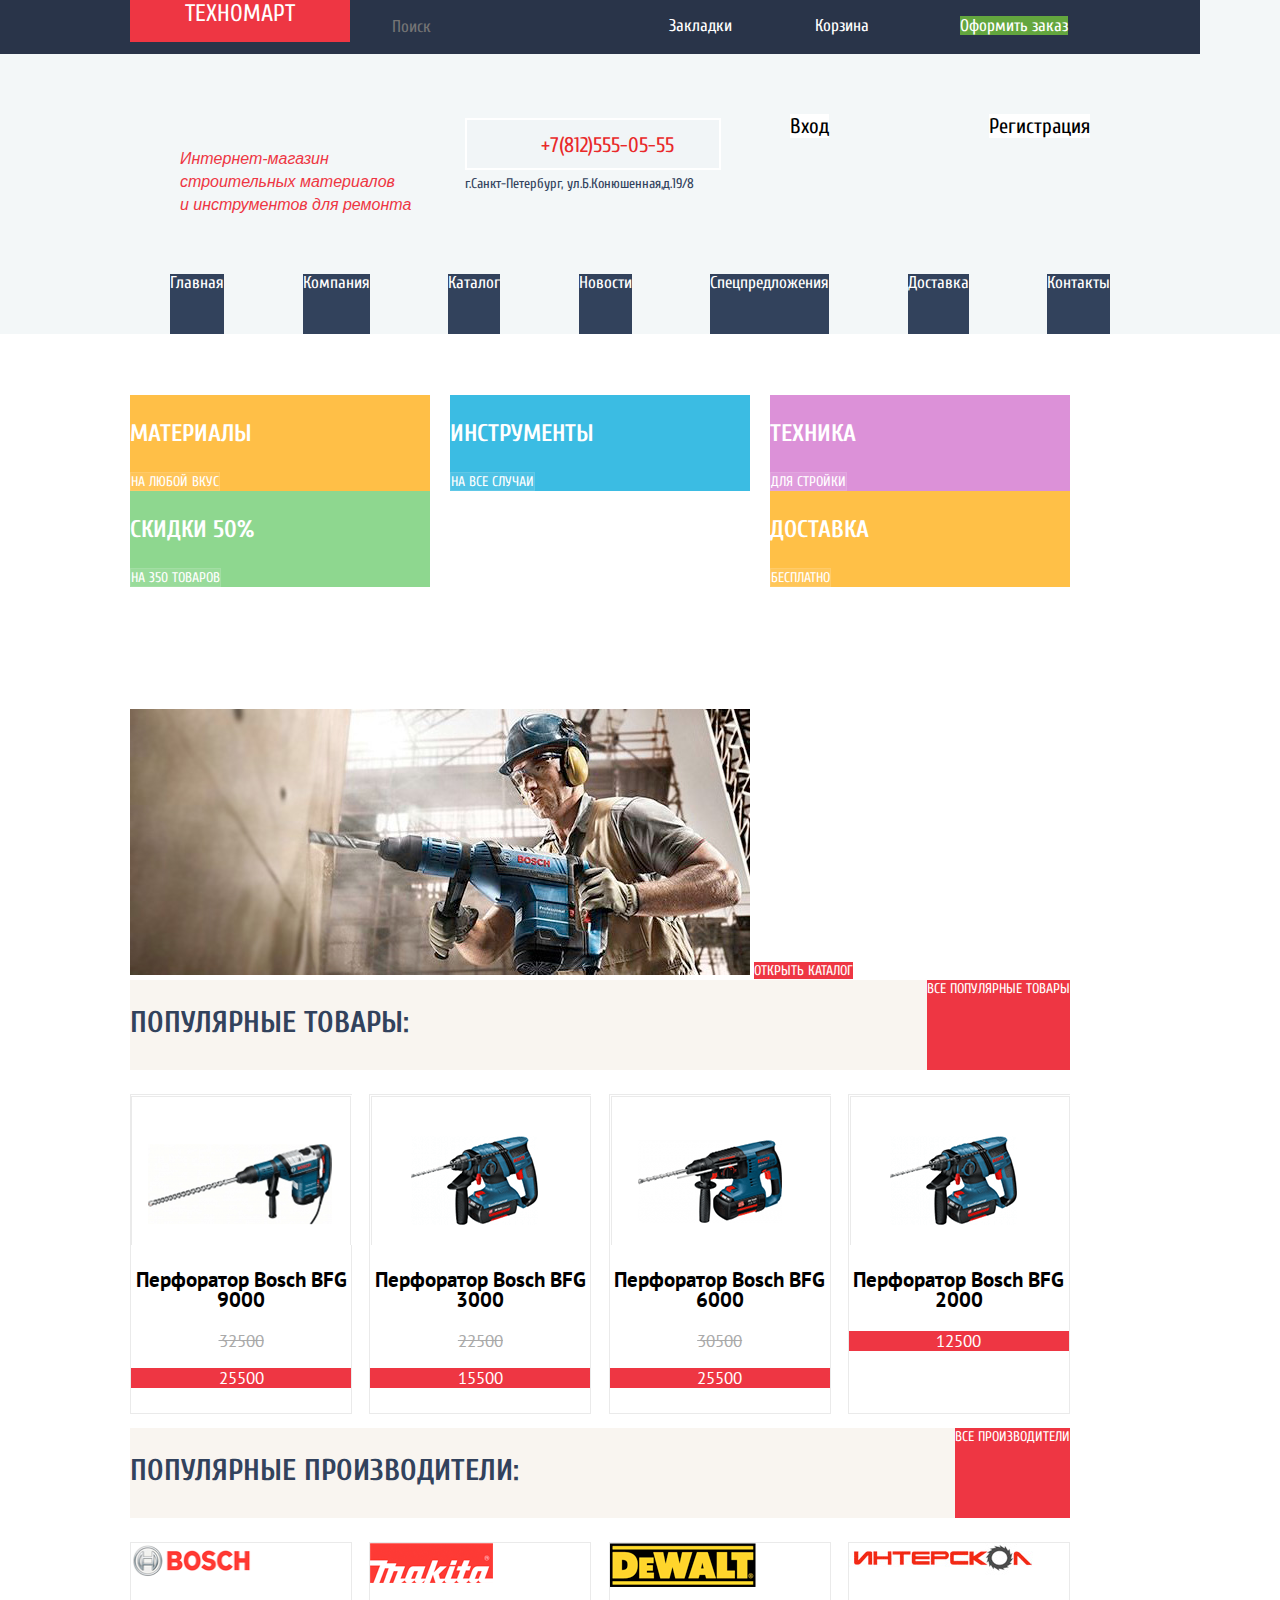
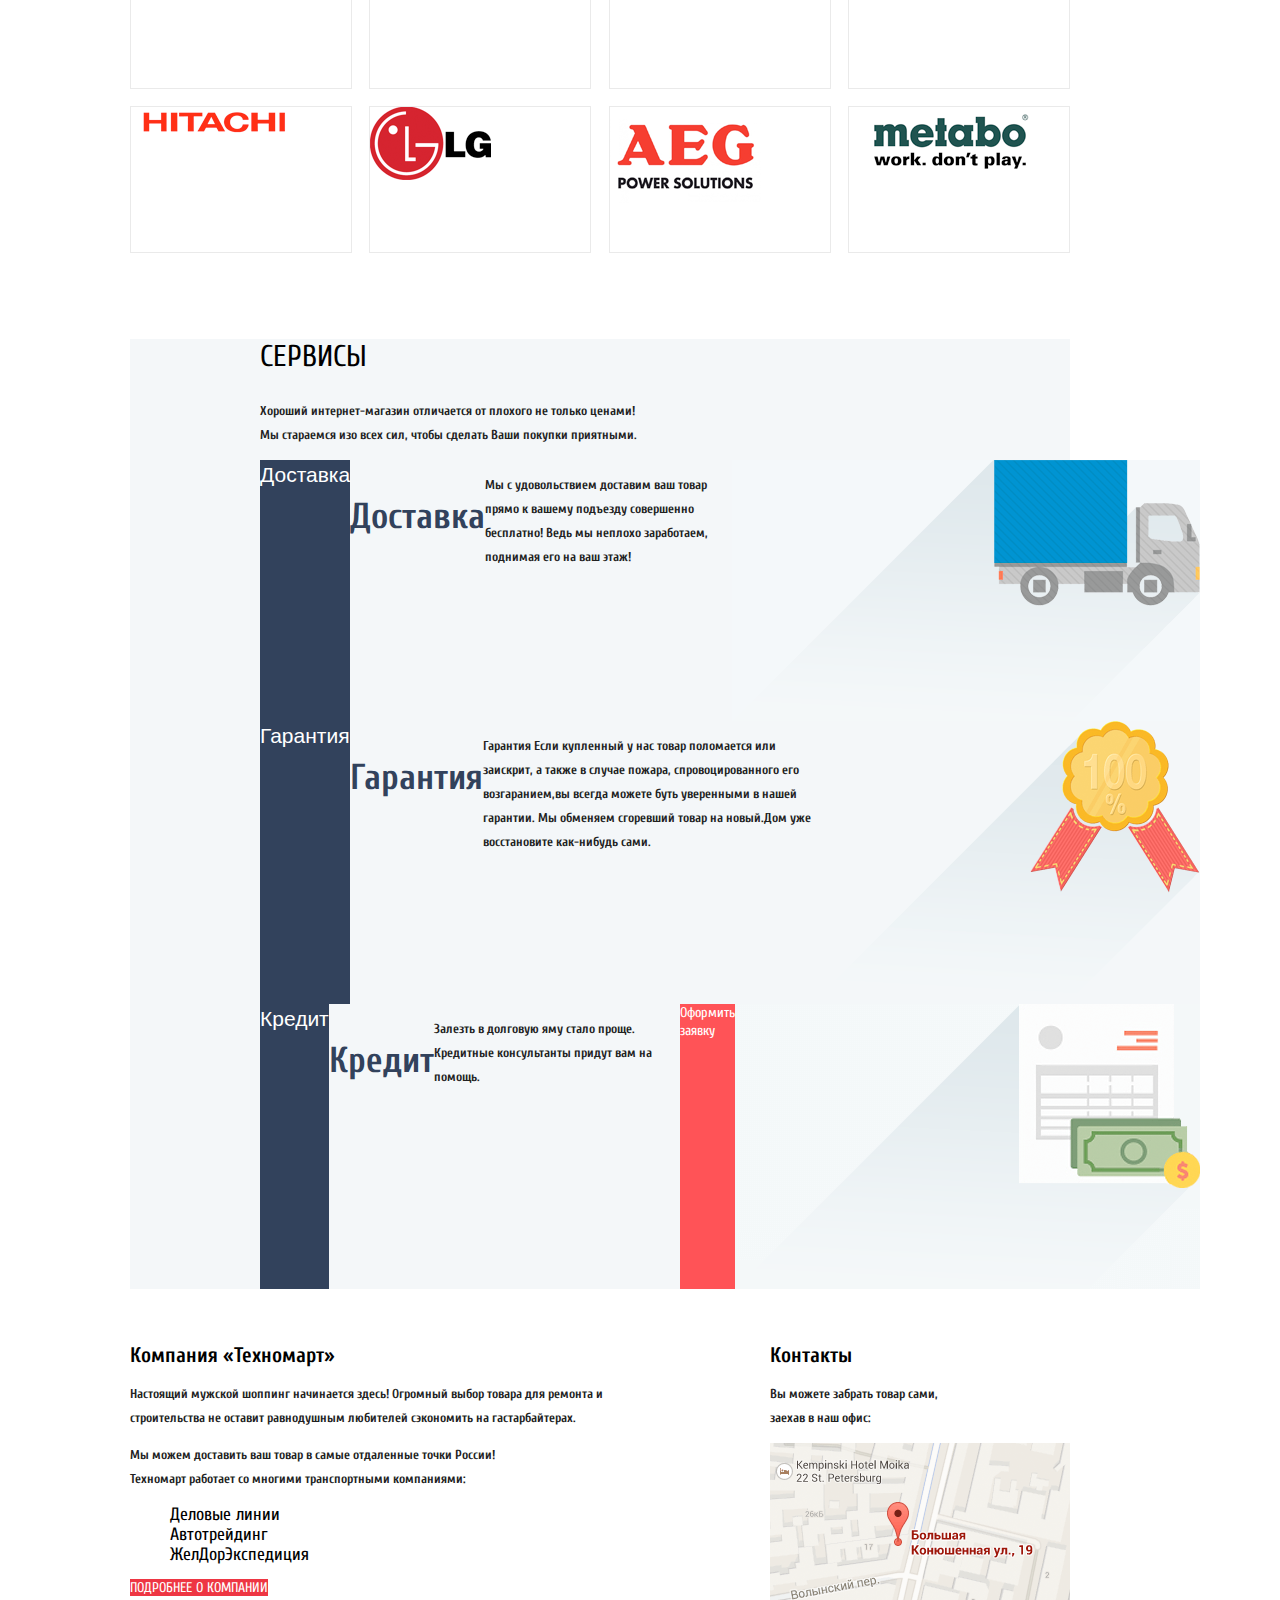
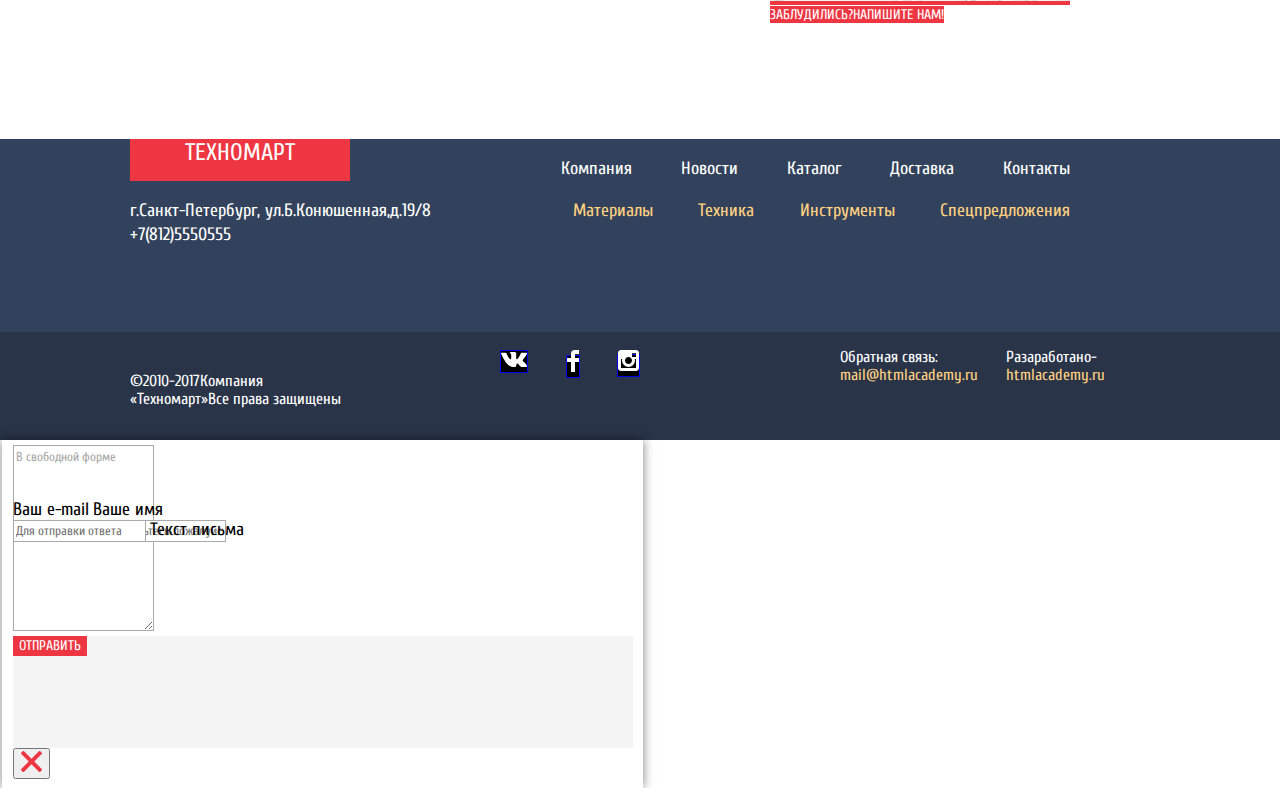
==== commit e232dc97: "Добавил флексбоксы" ====
--- a/index.html
+++ b/index.html
@@ -237,9 +237,11 @@
             </ul>
           </div>
         </div>
-          <section class="footer-down">
-            <h2 class="visually-hidden">Информационная панель</h2>
+          <section class="footer-bottom">
+             <h2 class="visually-hidden">Информационная панель</h2>
+            <div class="copiright">
 <p class="footer-copiright">&copy;2010-2017Компания &laquo;Техномарт&raquo;Все права защищены</p>
+</div>
 <div class="footer-social">
   <ul class="social-networks">
     <li class="social-button"><a href="#"><img src="img/icon-vk.svg" alt="Вконтакте"></a></li>
@@ -248,11 +250,16 @@
   </ul>
   </div>
   <div class="footer-network">
-  <p class="footer-info">Обратная связь:</p>
-    <a href="mailto:mail@htmlacademy">mail@htmlacademy.ru</a>
-    <p class="footer-info">Разаработано-</p>
-      <a href="https://htmlacademy.ru/intensive/htmlcss">htmlacademy.ru</a>
-    </div>
+  <div class="mail">
+    <p class="footer-info">Обратная связь:
+    <a href="mailto:mail@htmlacademy">mail@htmlacademy.ru</a></p>
+  </div>
+    <div class="info">
+      <p class="footer-info">Разаработано-
+      <a href="https://htmlacademy.ru/intensive/htmlcss">htmlacademy.ru</a></p>
+    </div>
+    </div>
+
   </section>
       </footer>
       <form class="feedback" action="https://echo.htmlacademy.ru" method="post">
--- a/css/style.css
+++ b/css/style.css
@@ -1,13 +1,13 @@
 html{margin: 0;
 padding: 0;
 min-width: 1210px;
-min-height: 3151px;
+min-height: 2200px;
 }
 body {
 margin:0;
 padding:0;
 min-width: 1210px;
-min-height: 3151px;
+min-height: 2200px;
 font-family:"Cuprum", Arial, sans-serif;
 font-size:14px;
 line-height:18px;
@@ -89,6 +89,7 @@
 .link-registration,
 .usernav-int,
 .product-item-img,
+.product-catalog-img,
 .option,
 .footer-item-nav,
 .footer-item-service,
@@ -303,6 +304,11 @@
 background-color:#f2f6f8;
 color:#32425c;
 text-transform:uppercase;
+margin-left: 130px;
+padding-left: 30px;
+padding-top: 34px;
+padding-bottom: 34px;
+margin-bottom: 20px;
 }
 li.item-price{
 font-family:"PT Sans", Arial, sans-serif;
@@ -429,7 +435,7 @@
   color:#ffffff;
 
 }
-.footer-down{
+.footer-bottom{
   background-color: #293449;
 }
 .footer-network{
@@ -582,7 +588,7 @@
   line-height: 20px;
   text-transform: uppercase;
 }
-.sorting{
+.sorting-head{
   background-color: #f7f3ec;
 }
 .sorting a{
@@ -600,35 +606,48 @@
   color:#f0515c;
   border:none;
 }
-.pagination-item a{
-  font-size: 13px;
-  line-height: 18px;
-  color: #acaaa5;
-  border: solid 1px;
-  border-radius: 2px;
-}
-.pagination-item-curent a{
+
+
+
+.pagination-item-curent{
   color: #ffffff;
   background-color: #ee3643;
 }
-
-.next-page a{
+.pagination-item{
+  font-size: 13px;
+  line-height: 18px;
+  width: 38px;
+  height:38px;
+  text-align: center;
+  color: #000000;
+  border: solid 1px #e5e5e5;
+  border-radius: 2px;
+}
+.next-page{
   font-family: "PT Sans", Arial, sans-serif;
   font-size: 13px;
   line-height: 18px;
   font-weight: 700;
+  width: 140px;
+  height: 38px;
   color:#000000;
   background-color: #ffffff;
   border: solid 1px;
   border-color: #acaaa5;
   border-radius: 2px;
   text-transform: uppercase;
+  text-align: justify;
+}
+.next-page a,
+.pagination-item a {
+  color: #000000;
 }
 .pagination-item a:hover,
 .pagination-list a:focus,
 .next-page a:hover,
 .next-page a:focus{
   border-color: #bdc6ca;
+  color:#000000;
 }
 .pagination-item a:active,
 .pagination-item a:active,
@@ -648,8 +667,14 @@
 line-height: 24px;
 font-weight: 700;
 }
-article.information{
+aside.information{
   background-color: #f2f6f8;
+  min-height: 261px;
+  width: 100%;
+  margin: 0 auto;
+  padding-left: 130px;
+  padding-right: 130px;
+  padding-top: 70px;
 }
 .visually-hidden{display:none;}
 
@@ -782,6 +807,10 @@
 .company-contact{
   width: 300px;
 }
+.main-footer{
+  width: 100%;
+  min-height: 300px;
+}
 .footer-top{
   display: flex;
   justify-content: space-between;
@@ -810,5 +839,112 @@
   display:flex;
   justify-content:space-between;
   margin-left: 12px;
-
-}
+  margin-top: 0;
+
+}
+.footer-bottom{
+  display: flex;
+  width: 100%;
+  justify-content: space-between;
+  min-height: 108px;
+  margin-bottom: 0;
+
+}
+.footer-copiright{
+  width: 230px;
+  margin: 0;
+  margin-left: 130px;
+  margin-top: 40px;
+
+}
+.social-networks{
+  display:flex;
+  width: 140px;
+  justify-content: space-between;
+
+}
+.footer-network{
+  display: flex;
+  justify-content: space-between;
+  width: 300px;
+  margin: 0;
+  margin-right: 130px;
+  padding-right: 10px;
+margin-left: 100px;
+}
+.breadcrumbs{
+  display: flex;
+  width: 360px;
+  min-height: 56px;
+  justify-content: space-between;
+  margin-left: 130px;
+}
+.filter-product{
+  display: flex;
+  flex: column;
+  width: 940px;
+  min-height: 1205px;
+  flex-wrap: wrap;
+  margin-left: 130px;
+}
+.filters{
+  display: flex;
+  flex-direction: column;
+  width: 220px;
+  min-height: 749px;
+  margin: 0 auto;
+
+}
+.sorting{
+  display: flex;
+  flex-direction: column;
+  width: 700px;
+  margin-left: 20px;
+}
+.sorting-head{
+  display: flex;
+  justify-content: space-between;
+  width: 700px;
+  height: 38px;
+  margin: 0 auto;
+  margin-top: 11px;
+
+
+}
+.sorting-item{
+  display: flex;
+  min-height: 32px;
+  width: 460px;
+  justify-content: space-between;
+  margin-left: 134px;
+
+
+}
+.product-item{
+  display: column;
+  width: 700px;
+  padding: 0;
+}
+.product-catalog-img{
+  display: flex;
+  justify-content: space-between;
+  flex-wrap: wrap;
+  padding: 0;
+  align-content: space-between;
+  min-height: 1000px;
+  padding-bottom: 55px;
+
+}
+.pagination-list{
+  display: flex;
+  width: 285px;
+  justify-content: space-between;
+  margin:0;
+  margin-bottom: 68px;
+}
+.filter-head{
+background-color: #f7f3ec;
+width: 220px;
+height: 38px;
+vertical-align: middle;
+}
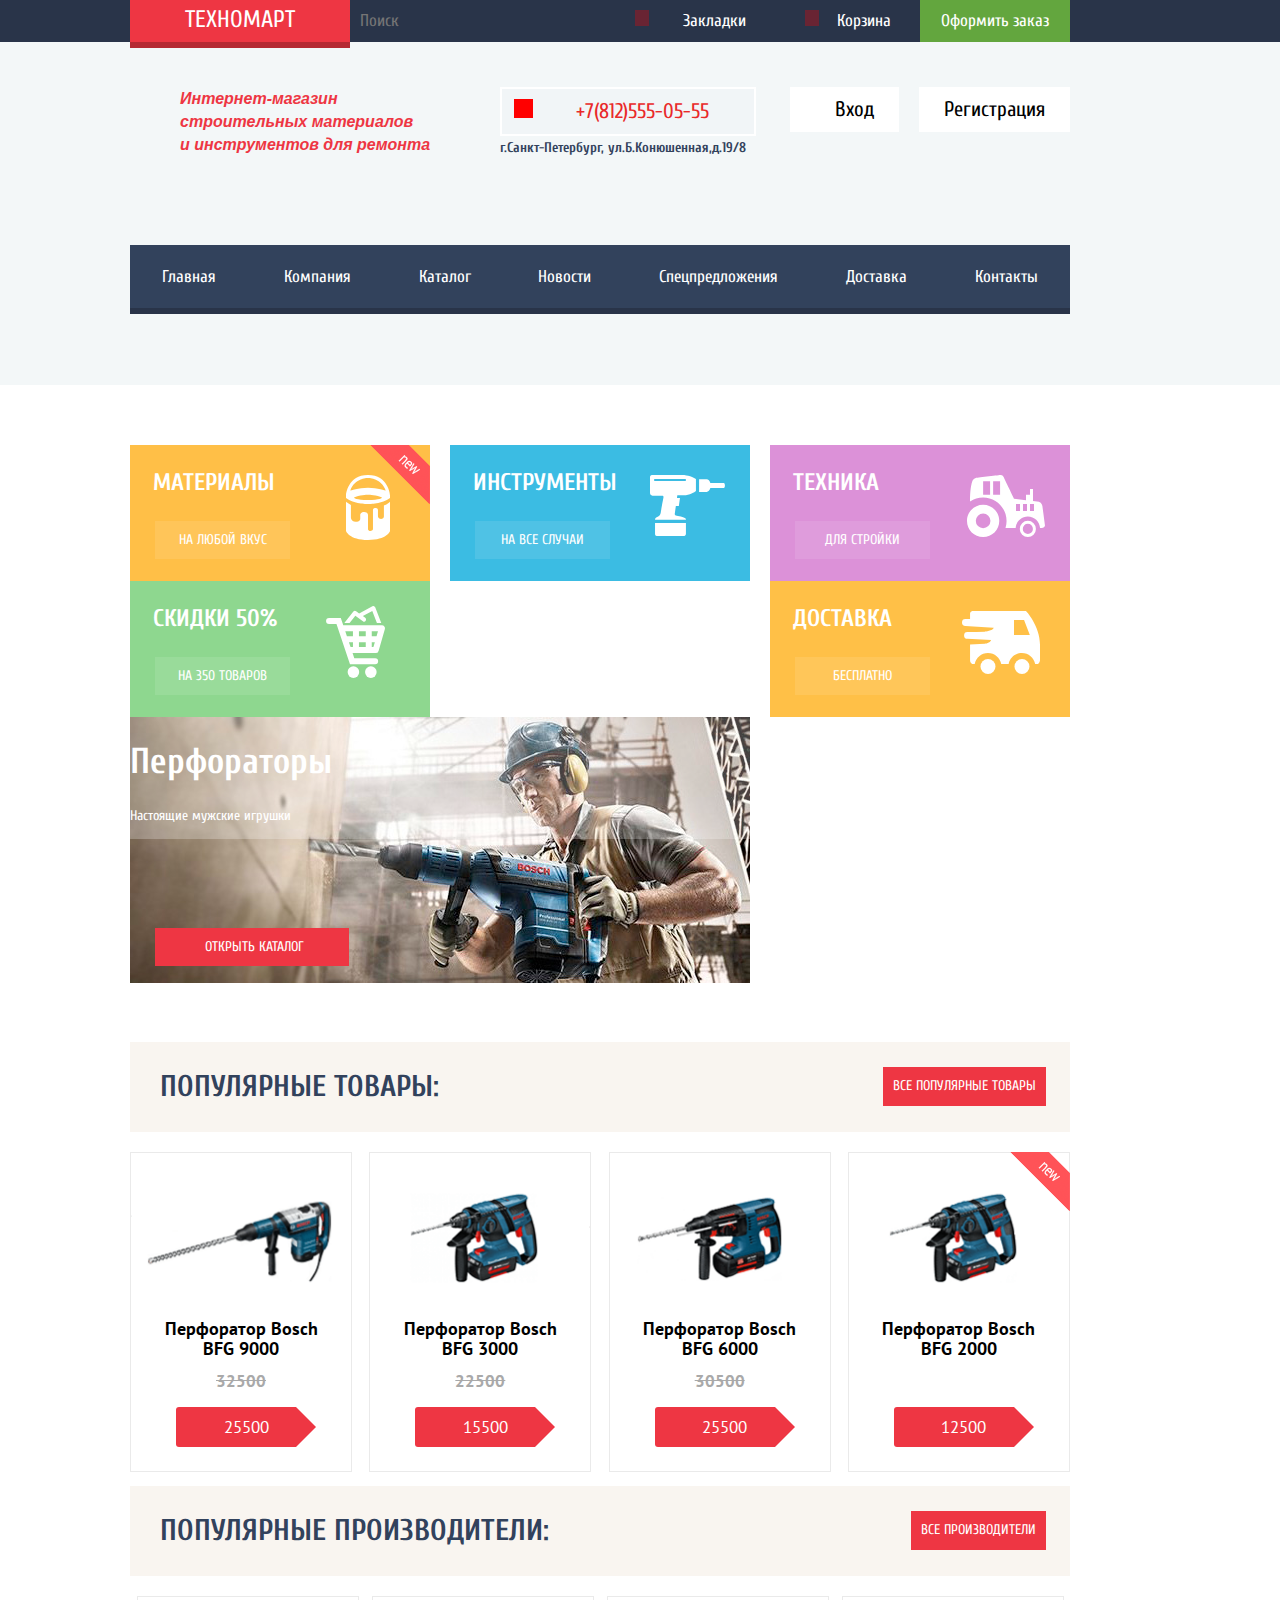
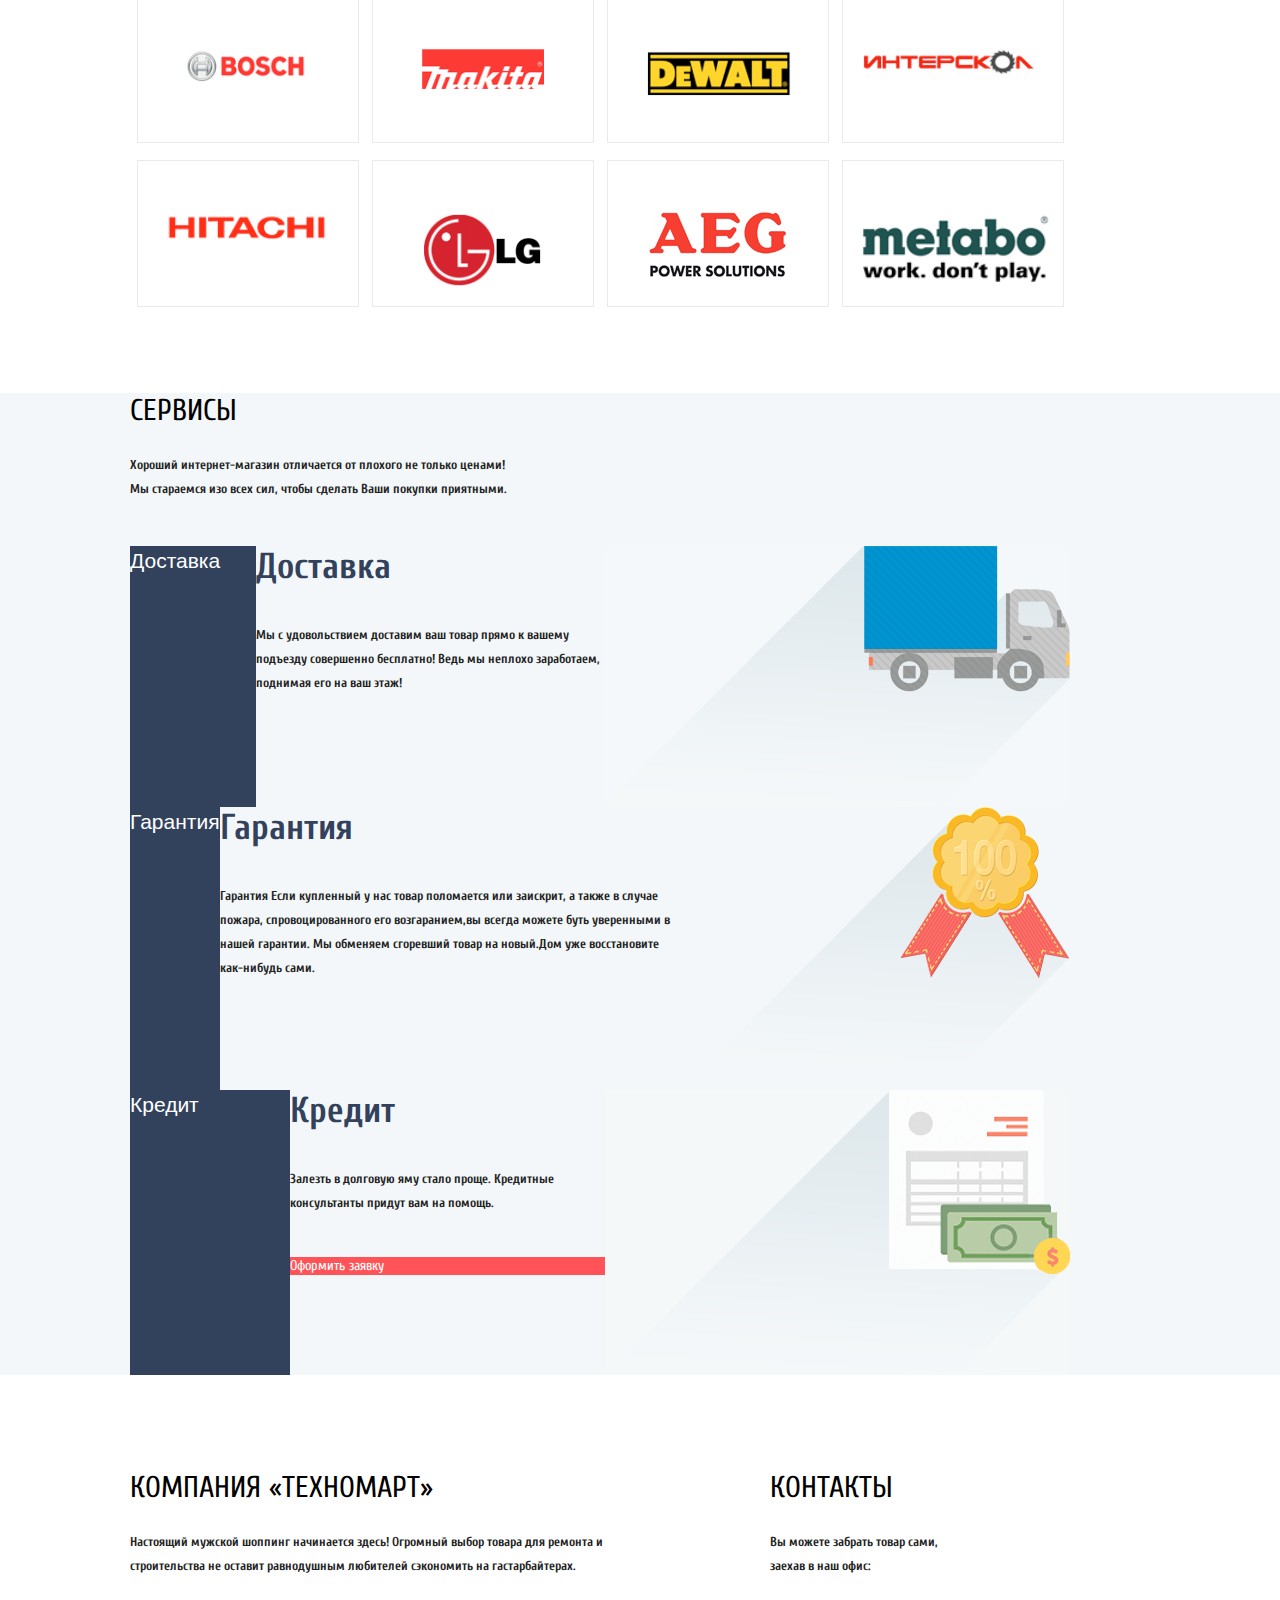
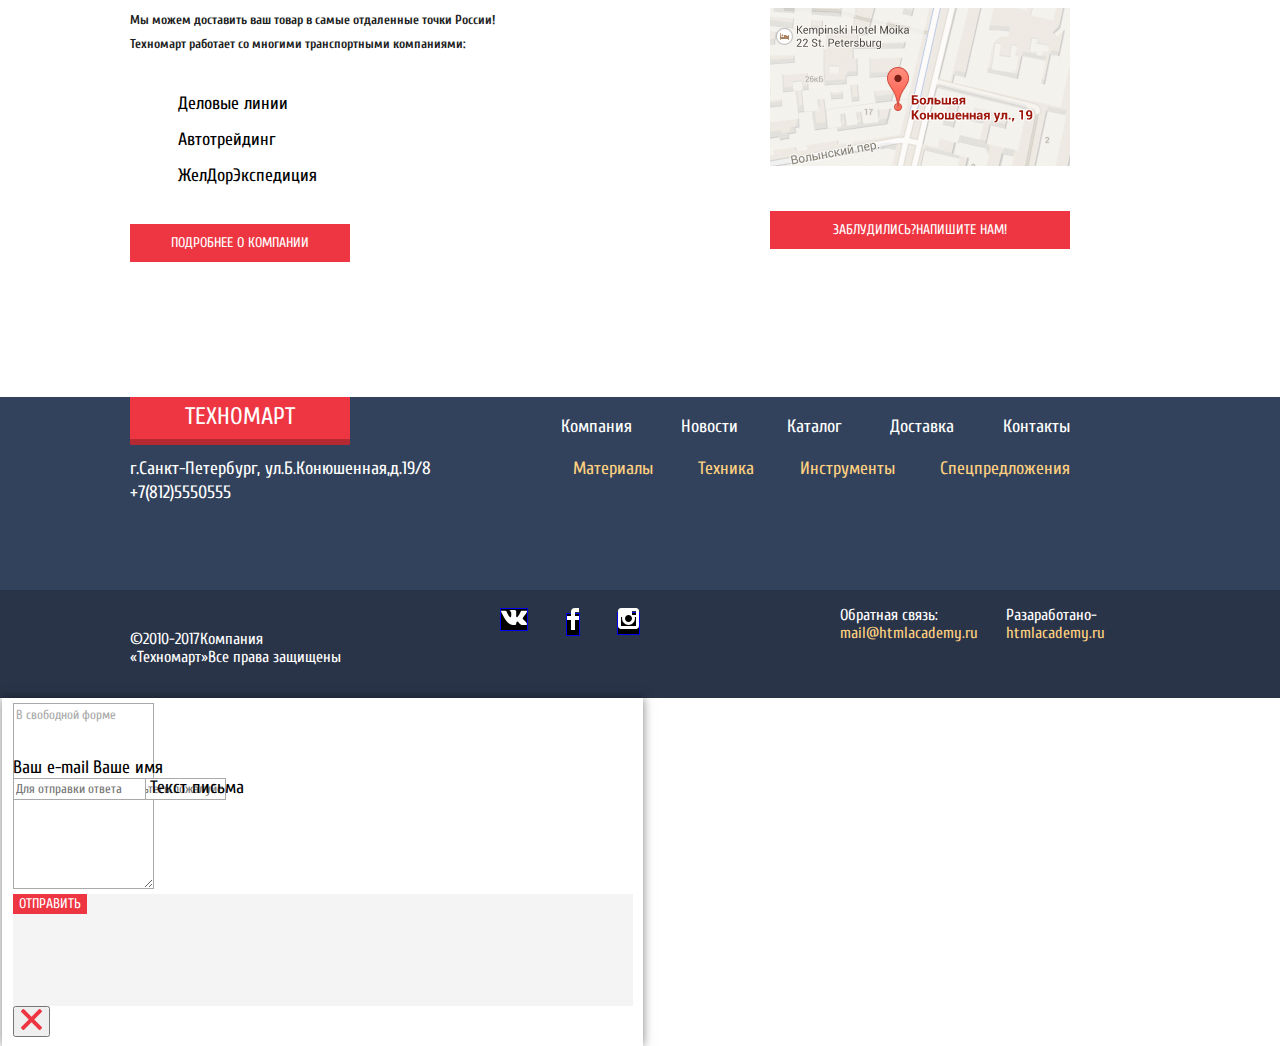
==== commit f1cd0570: "Стилизация" ====
--- a/index.html
+++ b/index.html
@@ -24,8 +24,8 @@
               placeholder="Поиск" value>
             </form>
           </li>
-          <li class="bookmark-cart"><a href="bookmarks.html">Закладки</a></li>
-          <li class="bookmark-cart"><a href="cart.html">Корзина</a></li>
+          <li class="bookmark-cart bookmark"><a href="bookmarks.html">Закладки</a></li>
+          <li class="bookmark-cart cart"><a href="cart.html">Корзина</a></li>
           <li class="checkout"><a href="buy.html">Оформить заказ</a></li>
         </ul>
       </div>
@@ -34,7 +34,7 @@
       <div class="user-information">
         <div class="call">
           <div class="market">
-            <p><em>Интернет-магазин<br>
+            <p class="text-market"><em>Интернет-магазин<br>
               строительных материалов<br>
               и инструментов для ремонта</em></p>
           </div>
@@ -42,13 +42,13 @@
         <p class="address">г.Санкт-Петербург, ул.Б.Конюшенная,д.19/8</p>
       </div>
       </div>
-      <section class="user-navigation">
+      <div class="user-navigation">
         <h2 class="visually-hidden">Авторизация</h2>
         <ul class="link-registration">
-          <li class="link-item"><a href="login-link.html">Вход</a></li>
+          <li class="link-item link"><a href="login-link.html">Вход</a></li>
           <li class="link-item"><a href="user-registration.html">Регистрация</a></li>
         </ul>
-        </section>
+      </div>
 </div>
 
           <nav>
@@ -71,25 +71,32 @@
 <div class="service-item materials">
       <h3 class="turn">Материалы</h3>
     <a href="catalog/materials.html">На любой вкус</a>
+    <img class="icon-1" src="img/icon-1.svg" width="44" height="65" alt="">
+    <img class="newflag" src="img/newflag.png" width="60" height="59" alt="Новинка">
   </div>
     <div class="service-item instruments">
        <h3 class="turn">Инструменты</h3>
       <a href="catalog/instruments.html">На все случаи</a>
-      <img class="newflag" src="img/newflag.png" width="60" height="59" alt="Новинка">
+      <img class="icon-2" src="img/icon-2.svg" width="75" height="61" alt="">
+
     </div>
-    <div class="service-item equipment ">
+     <div class="service-item equipment ">
       <h3 class="turn">Техника</h3>
         <a href="catalog/equipment.html">Для стройки</a>
+        <img class="icon-3" src="img/icon-3.svg" width="78" height="62" alt="">
       </div>
       <div class="service-item sales">
         <h3 class="turn">Скидки 50%</h3>
         <a href="sales.html">На 350 товаров</a>
+        <img class="icon-4" src="img/icon-4.svg" width="59" height="72" alt="">
       </div>
       <div class="service-item deleve">
       <h3 class="turn">Доставка</h3>
           <a href="delivery.html">Бесплатно</a>
-        </div>
+          <img class="icon-5" src="img/icon-5.svg" width="78" height="63" alt="">
+      </div>
             <div class="slide-catalog">
+
               <div class="title-slide">
                 <h3 class="slaider-name">Перфораторы</h3>
               <p class="slader-comment">Настоящие мужские игрушки</p>
@@ -104,8 +111,8 @@
         </div>
         <a href="catalog.html">Открыть каталог</a>
           <img src="img/slider2.jpg" width="620" height="266" alt="Дрели ">
-          <button>&#10095;</button>
-          <button>&#10094;</button>
+          <button type="button">&#10095;</button>
+          <button type="button">&#10094;</button>
         </div>
       </div>
         </section>
@@ -120,24 +127,41 @@
         <h3 class="range">Перфоратор Bosch BFG 9000</h3>
         <p class="price-old">32500</p>
           <p class="price-new">25500</p>
+          <div class="actions">
+            <a href="#" class="buy">Купить</a>
+            <a href="#" class="on-bookmark">В закладки</a>
+          </div>
         </li>
         <li class="item-price">
           <img src="img/perf3000.png" width="221" height="150" alt="Перфоратор Bosh BFG 3000">
           <h3 class="range">Перфоратор Bosch BFG 3000</h3>
           <p class="price-old">22500</p>
             <p class="price-new">15500</p>
+            <div class="actions">
+              <a href="#" class="buy">Купить</a>
+              <a href="#" class="on-bookmark">В закладки</a>
+            </div>
           </li>
           <li class="item-price">
             <img src="img/perf6000.png" width="221" height="150" alt="Перфоратор Bosch BFG 6000">
             <h3 class="range">Перфоратор Bosch BFG 6000</h3>
             <p class="price-old">30500</p>
               <p class="price-new">25500</p>
+              <div class="actions">
+                <a href="#" class="buy">Купить</a>
+                <a href="#" class="on-bookmark">В закладки</a>
+              </div>
             </li>
             <li class="item-price">
               <img src="img/perf2000.png" width="221" height="150" alt="Перфоратор Bosch BFG 2000">
               <h3 class="range">Перфоратор Bosch BFG 2000</h3>
-              <img class="newflag" src="img/newflag.png" width="60" height="59" alt="Новинка">
+              <img class="flag" src="img/newflag.png" width="60" height="59" alt="Новинка">
+              <p class="price-old"></p>
                 <p class="price-new">12500</p>
+                <div class="actions">
+                  <a href="#" class="buy">Купить</a>
+                  <a href="#" class="on-bookmark">В закладки</a>
+                </div>
               </li>
             </ul>
     </section>
@@ -147,14 +171,14 @@
       <a class="all-brand" href="tehnomart-catalog.html">Все  производители</a>
     </header>
       <div class="brand-logo">
-        <div class="brand"><a href="catalog.html"><img src="img/bosch.png" width="121" height="37" alt="Bosch"></a></div>
-      <div class="brand"><a href="catalog.html"><img src="img/Makita.png" width="123" height="40" alt="Makita"></a></div>
-      <div class="brand"><a href="catalog.html"><img src="img/DeWALT.png" width="146" height="44" alt="DeWalt"></a></div>
-      <div class="brand"><a href="catalog.html"><img src="img/Interscol.png" width="184" height="32" alt="Interscol"></a></div>
-      <div class="brand"><a href="catalog.html"><img src="img/Hitachi.png" width="169" height="31" alt="Hitachi"></a></div>
-      <div class="brand"><a href="catalog.html"><img src="img/LG.png" width="121" height="73" alt="LG"></a></div>
-      <div class="brand"><a href="catalog.html"><img src="img/AEG.png" width="151" height="96" alt="AEG"></a></div>
-      <div class="brand"><a href="catalog.html"><img src="img/Metabo.png" width="204" height="69" alt="Metabo"></a></div>
+        <div class="brand"><a  href="catalog.html"><img src="img/bosch.png" width="121" height="37" alt="Bosch"></a></div>
+      <div class="brand"><a  href="catalog.html"><img src="img/Makita.png" width="123" height="40" alt="Makita"></a></div>
+      <div class="brand"><a  href="catalog.html"><img src="img/DeWALT.png" width="146" height="44" alt="DeWalt"></a></div>
+      <div class="brand"><a  href="catalog.html"><img src="img/Interscol.png" width="184" height="32" alt="Interscol"></a></div>
+      <div class="brand"><a  href="catalog.html"><img src="img/Hitachi.png" width="169" height="31" alt="Hitachi"></a></div>
+      <div class="brand"><a  href="catalog.html"><img src="img/LG.png" width="121" height="73" alt="LG"></a></div>
+      <div class="brand"><a  href="catalog.html"><img src="img/AEG.png" width="151" height="96" alt="AEG"></a></div>
+      <div class="brand"><a  href="catalog.html"><img src="img/Metabo.png" width="204" height="69" alt="Metabo"></a></div>
         </div>
       </section>
       <section class="service">
@@ -164,26 +188,34 @@
           Мы стараемся изо всех сил, чтобы сделать Ваши покупки приятными.</p>
         </header>
         <div class="service-discription">
-        <div class="service-list"><span class="button-service" tabindex="0">Доставка</span>
-          <h3 class="list">Доставка</h3>
+        <div class="service-list">
+          <span class="button-service" tabindex="0">Доставка</span>
+          <div class="delivery-expos">
+            <h3 class="list">Доставка</h3>
           <p class="expos">Мы с удовольствием доставим ваш товар прямо к вашему подъезду совершенно бесплатно!
             Ведь мы неплохо заработаем,<br>
             поднимая его на ваш этаж!</p>
+          </div>
             <img src="img/delevery.png" width="468" height="261" alt="Доставка">
           </div>
-            <div class="service-list"> <span class="button-service" tabindex="0">Гарантия</span>
-              <h3 class="list">Гарантия</h3>
+            <div class="service-list">
+              <span class="button-service" tabindex="0">Гарантия</span>
+              <div class="garant-expos">
+                <h3 class="list">Гарантия</h3>
               <p class="expos">Гарантия  Если купленный у нас товар поломается или заискрит,
                 а также в случае пожара, спровоцированного его возгаранием,вы всегда можете буть уверенными в нашей гарантии.
                 Мы обменяем сгоревший товар на новый.Дом уже восстановите как-нибудь сами.</p>
+              </div>
                 <img src="img/garant.png" width="389" height="283" alt="100% гарантия">
               </div>
               <div class="service-list">
                  <span class="button-service" tabindex="0">Кредит</span>
-                <h3 class="list">Кредит</h3>
+              <div class=" credit-expos">
+                 <h3 class="list">Кредит</h3>
                 <p class="expos">Залезть в долговую яму стало проще.
                 Кредитные консультанты придут вам на помощь.</p>
                 <a class="credit-orders" href="#">Оформить заявку</a>
+              </div>
                   <img src="img/credit.png" width="465" height="285" alt="Кредит">
                 </div>
               </div>
@@ -191,10 +223,10 @@
           <section class="about">
             <div class="company">
             <h2 class="about-me">Компания &laquo;Техномарт&raquo;</h2>
-            <p class="expos">Настоящий мужской шоппинг начинается здесь! Огромный выбор
+            <p class="expos expos-contact">Настоящий мужской шоппинг начинается здесь! Огромный выбор
               товара для ремонта и строительства не оставит равнодушным любителей
                сэкономить на гастарбайтерах.</p>
-          <p class="expos">Мы можем доставить ваш товар в самые отдаленные точки России!<br>
+          <p class="expos expos-contact">Мы можем доставить ваш товар в самые отдаленные точки России!<br>
               Техномарт работает со многими транспортными компаниями:</p>
               <ul class="option">
                 <li class="delevery-list">Деловые линии</li>
@@ -205,12 +237,12 @@
             </div>
             <div class="company-contact">
               <h2 class="about-me">Контакты</h2>
-              <p class="expos">Вы можете забрать товар сами,<br>
+              <p class="expos station">Вы можете забрать товар сами,<br>
                 заехав в наш офис:</p>
-              <a href="htpps://yandex-map.ru"><img src="img/map.png"
+              <a class="maps" href="htpps://yandex-map.ru"><img src="img/map.png"
                 alt="Офис компании по адресу ул. Большая Конюшенная 19/8,
                 Санкт-Петербург"></a>
-            <a href="#">Заблудились?Напишите нам!</a>
+            <a class="write-to-us" href="#">Заблудились?Напишите нам!</a>
           </div>
           </section>
           </main>
--- a/css/style.css
+++ b/css/style.css
@@ -14,76 +14,29 @@
 color:#000000;
 background-color:#ffffff;
 }
-.top-panel{
-  width: 1200px;
-  min-height: 42px;
-  background-color: #293449;
-  margin-bottom: 48px;
-}
-main.container-catalog{
-  font-family: "PT Sans", Arial, sans-serif;
-  font-size: 13px;
-  line-height: 18px;
-  color: #000000;
-  background-color: #ffffff;
+img{
+  max-width: 100%;
+  height: auto;
 }
 a {
 text-decoration:none;
 }
-em {text-align: left;
-  font-family: "Cuprum Italic", Arial, sans-serif;
-  font-size: 16px;
-  line-height: 23px;
-  color:#ee3643;
-}
-.main-header{
-  min-height: 278px;
-background-color: #f3f7f8;
-}
-
-a.phone{
-  font-size: 21px;
-  line-height: 25px;
-  color: #e9292a;
-  border: solid 2px #ffffff;
-  background-color: #f1f5f7;
-  padding-top: 13px;
-  padding-bottom: 11px;
-  padding-left: 74px;
-  padding-right: 45px;
-}
-p.address{
-  font-size: 14px;
-  line-height: 24px;
-  color: #32425c;
-
-}
-.main-navigation {
-font-size:17px;
-line-height:17px;
-color:#ffffff;
-background-color:#32425c;
-}
-a.main-header-logotype{ display:block;
-  font-family: "Cuprum", Arial,sans-serif;
-  font-size: 24px;
-  line-height: 28px;
-  width: 220px;
-  height: 42px;
-  text-transform: uppercase;
-  text-align: center;
-  color: #ffffff;
-  margin: 0;
-  background-color: #ee3643;
-  cursor: pointer;
-
-}
-a.main-header-logotype:hover
-a.main-header-logotype:focus{
-background-color:#ca2c37;
-}
-a.main-header-logotype:active{
-background-color:#ba2732;
+.visually-hidden:not(:focus):not(:active),
+input[type="checkbox"].visually-hidden,
+input[type="radio"].visually-hidden {
+  position: absolute;
+
+  width: 1px;
+  height: 1px;
+  margin: -1px;
+  border: 0;
+  padding: 0;
+
+  white-space: nowrap;
+
+  clip-path: inset(100%);
+  clip: rect(0 0 0 0);
+  overflow: hidden;
 }
 .site-navigation,
 .link-registration,
@@ -96,70 +49,171 @@
 .social-networks {
 list-style:none;
 }
-li.main-navigation{
-  background-color: #32425c;
-}
-
-.main-navigation a {
-  color:#ffffff;
-}
-.main-navigation a:hover,
-.main-navigation a:focus{
+.main-header{
+  display: block;
+  min-height: 320px;
+background-color: #f3f7f8;
+margin-bottom: 60px;
+padding-bottom: 65px;
+}
+.top-panel{
+  width: 100%;
+  min-height: 42px;
   background-color: #293449;
-}
-.main-navigation a:active{
-  background-color: #1d2739;
-  color: rgba(255, 255, 255, 0.5);
-}
-.user-navigation {
-background-color:#f3f7f8;
-color:#000000;
-border:none;
-}
-.call{
+  margin: 0 auto;
+}
+.top-panel-conteiner{
+  display: flex;
+  width: 940px;
+  justify-content: space-between;
+  margin-left: 130px;
+  margin-right: 130px;
+}
+a.main-header-logotype{ display:block;
+  font-family: "Cuprum", Arial,sans-serif;
+  font-size: 24px;
+  line-height: 28px;
+  width: 220px;
+  height: 30px;
+  text-transform: uppercase;
+  text-align: center;
+  color: #ffffff;
   margin: 0;
-  padding: 0;
-}
-.link-item a{
-  font-size:21px;
-  line-height:21px;
-  background-color:#ffffff;
-  color:#000000;
-}
-.link-item a:hover,
-.link-item a:focus{
-color:#ee3643;
-}
-.link-item a:active{
-  color:#b2b2b2;
-background-color:#dbdbdb;
-}
-
+  background-color: #ee3643;
+  box-shadow: 0 6px 0 #b52933;
+  padding-bottom: 6px;
+    padding-top: 6px;
+  cursor: pointer;
+}
+a.main-header-logotype:hover
+a.main-header-logotype:focus{
+background-color:#ca2c37;
+}
+a.main-header-logotype:active{
+background-color:#ba2732;
+}
+.usernav-int{
+  display: flex;
+  width: 720px;
+  min-height: 42px;
+  margin: 0 auto;
+  justify-content: space-between;
+  align-content: center;
+}
 .usernav-int {
 font-size:17px;
 line-height:18px;
 background-color:#293449
 color:#ffffff;
-}
-li.bookmark-cart{
-  width: 140px;
+padding: 0;
+}
+li.bookmark{
+  display: block;
+  width:170px;
+  margin: 0;
+}
+li.cart{
+  display: block;
+  width: 130px;
+  margin: 0;
 }
 li.checkout{
   width: 150px;
 }
 .bookmark-cart a{
+  display: block;
 font-size:17px;
 line-height:18px;
-color:#ffffff;}
+padding: 12px 12px;
+padding-left: 30px;
+text-align: center;
+color:#ffffff;
+}
+.cart a{
+
+padding-right:
+}
+
+.bookmark a{
+  position: relative;
+
+  }
+  .bookmark a::before{
+    content: "";
+    position: absolute;
+    top:10px;
+    left:15px;
+    width: 14px;
+    height: 16px;
+    background-image: url("img/icon-bookmark.svg");
+    background-repeat: no-repeat;
+    background-position: 0 0;
+    color:#ffffff;
+    background-color: #ff0000;
+    opacity: 0.3;
+}
+.bookmark a:hover::before,
+.bookmark a:focus::before{
+  color: #ffffff;
+  opacity: 1;
+}
+.bookmark a:active::before{
+  opacity:0.5;
+}
+  .cart a{
+    position: relative;
+    }
+.cart a::before{
+  content: "";
+  position: absolute;
+  top:10px;
+  left:15px;
+  width: 14px;
+  height: 16px;
+  background-color: #ff0000;
+  background-image: url("img/icon-cart.svg");
+  background-repeat: no-repeat;
+  background-position: 0 0;
+  opacity:0.3;
+    }
+.cart a:hover::before,
+.cart a:focus::before{
+color: #ffffff;
+opacity: 1;
+}
+.cart a:focus:active{
+  opacity: 0.5;
+}
+
 #search-product{
+  display: block;
   font-size: 17px;
   line-height: 18px;
+  margin: 0 auto;
   margin-left: 0;
   background-color: #293449;
   color: #000000;
-  width: 270px;
+  vertical-align: middle;
+
   border: none;
-
+}
+input#search-product{
+  position: relative;
+  margin: 0;
+  width: 250px;
+  padding: 12px 10px;
+  border:none;
+}
+input#search-product::before{
+content: "";
+position: absolute;
+width: 17px;
+height: 17px;
+background-color: #ff0000;
+background-image: url("img/icon-search.svg");
+background-repeat: no-repeat;
+background-position: 0 0;
+background-color: #ff0000;
 }
 #search-product:hover,
 #search-product:focus{
@@ -177,6 +231,10 @@
 }
 
 .checkout a {
+  display: block;
+  text-align: center;
+  vertical-align: middle;
+  padding: 12px 12px;
   color:#ffffff;
 background-color:#63a63e;
 
@@ -188,23 +246,206 @@
 background-color:#5fbb2d;
 }
 .checkout a:active{
-background:#518534;
-}
-div.service-item{
-  width: 300px;
-
-}
+opacity: 0.5;
+}
+.user-information{
+  display: flex;
+  width: 940px;
+  justify-content: space-between;
+  margin: 0 auto;
+  padding: 0;
+  padding-top: 45px;
+  margin-left: 130px;
+  margin-right: 130px;
+  min-height: 158px;
+}
+
+.call{
+  display: flex;
+  min-height: 70px;
+  margin: 0;
+  margin-left: 50px;
+  padding: 0;
+  justify-content: space-between;
+
+}
+.market{
+  min-height: 85px;
+  margin: 0;
+  width: 255px;
+}
+.text-market {
+  display: inline-block;
+  font-family: "Cuprum Italic", Arial, sans-serif;
+  font-size: 16px;
+  font-weight: bold;
+  line-height: 23px;
+  text-align: left;
+  color:#ee3643;
+  margin: 0;
+}
+.calling{
+  margin: 0;
+  margin-left: 65px;
+
+}
+a.phone{
+  position: relative;
+  display: inline-block;
+  font-size: 21px;
+  line-height: 25px;
+  color: #e9292a;
+  border: solid 2px #ffffff;
+  background-color: #f1f5f7;
+  padding-top: 10px;
+  padding-bottom: 10px;
+  padding-left: 74px;
+  padding-right: 45px;
+
+}
+.phone::before{
+  content: "";
+  position: absolute;
+  background-image: url("img/icon-phone.svg");
+  background-repeat: no-repeat;
+  background-position: 0 0;
+  height: 19px;
+  width: 19px;
+  left:12px;
+  top:10px;
+  background-color: #ff0000;
+
+}
+p.address{
+  margin: 0 auto;
+  font-size: 14px;
+  line-height: 24px;
+  font-weight: bold;
+  color: #32425c;
+}
+.user-navigation {
+background-color:#f3f7f8;
+color:#000000;
+border:none;
+}
+.link-registration{
+  display:flex;
+  width: 280px;
+  margin: 0;
+  padding: 0;
+  justify-content: space-between;
+}
+
+.link-item a{
+  display: block;
+  font-size:21px;
+  line-height:21px;
+  padding: 12px 25px;
+  background-color:#ffffff;
+  color:#000000;
+}
+.link a{
+  position: relative;
+  padding-left: 45px;
+}
+.link a::before{
+  content: "";
+  position: absolute;
+  width: 20px;
+  height: 17px;
+  background-image: url("img/icon-login.svg");
+  background-repeat: no-repeat;
+  background-position: 0 0;
+  top: 15px;
+  left:15px;
+}
+.link a:hover::before,
+.link a:focus::before{
+  color: #32425c;
+  }
+  .link a:active::before{
+    opacity: 0.3;
+  }
+
+.link-item a:hover,
+.link-item a:focus{
+color:#ee3643;
+}
+.link-item a:active{
+  color:#b2b2b2;
+background-color:#dbdbdb;
+}
+nav{
+  display: block;
+  width: 940px;
+  min-height: 55px;
+  padding: 0;
+  box-shadow: 0 6px 0 #293449;
+  margin-left: 130px;
+  background-color: #32425c;
+}
+.main-navigation {
+font-size:17px;
+line-height:17px;
+color:#ffffff;
+background-color:#32425c;
+}
+.main-navigation a {
+  display: block;
+  text-align: center;
+  vertical-align: middle;
+  padding: 23px 32px;
+  margin: 0 auto;
+  color:#ffffff;
+  min-width: auto;
+}
+.main-navigation a:hover,
+.main-navigation a:focus{
+  background-color: #293449;
+}
+.main-navigation a:active{
+  background-color: #1d2739;
+  color: rgba(255, 255, 255, 0.5);
+}
+main.container-catalog{
+  font-family: "PT Sans", Arial, sans-serif;
+  font-size: 13px;
+  line-height: 18px;
+  color: #000000;
+  background-color: #ffffff;
+}
+.service-catalog{
+  display: block;
+  margin-bottom: 54px;
+}
+
+
 .service-item a {
+display: block;
 font-size:14px;
 line-height: 18px;
 background-color: rgba(255, 255, 255, 0.1);
 color:#ffffff;
-border: solid 1px rgba(255, 255, 255, 0.1);
 text-transform:uppercase;
 text-align: center;
-}
-
+vertical-align: middle;
+padding: 10px;
+margin-left: 25px;
+margin-bottom: 22px;
+margin-right: 140px;
+
+}
+
+.service-item{
+  display:block;
+  position: relative;
+  width: 300px;
+  min-height: 123px;
+}
 h3.turn {
+  display: block;
+  margin: 0 auto;
+  padding: 23px;
 font-size:24px;
 line-height:30px;
 text-transform: uppercase;
@@ -222,22 +463,59 @@
 }
 div.sales{
   background-color: #8ed78f;
+
 }
 div.deleve{
   background-color: #ffc047;
 }
-.newflag{display: none;
+.newflag{
 position: absolute;
-}
+top:0;
+right: 0;
+}
+.flag{
+  position: absolute;
+  top:-1px;
+  right: -1px;
+}
+.icon-1{
+  position: absolute;
+  top:30px;
+  right: 40px;
+}
+.icon-2{
+  position: absolute;
+  top:30px;
+  right: 25px;
+}
+.icon-3{
+  position: absolute;
+  top:30px;
+  right: 25px;
+}
+.icon-4{
+  position: absolute;
+  top:25px;
+  right: 45px;
+}
+.icon-5{
+  position: absolute;
+  top:30px;
+  right: 30px;
+}
+
 .service-item a:hover,
 .service-item a:focus{
-background-color:rgba(0, 0, 0, 0.2);
+background-color: rgba(0, 0, 0, 0.2);
 }
 .service-item a:active{
-background-color:(0, 0, 0, 0.3);
-}
-.slider{
+background-color:rgba(0, 0, 0, 0.3);
+}
+.slide-catalog{
+  display: block;
+  position: relative;
   width: 620px;
+  margin:0;
 }
 .slide2{
   display: none;
@@ -252,16 +530,28 @@
   line-height: 24px;
   color: #ffffff;
 }
-div.title-slide{display: none
+div.title-slide{
+  position: absolute;
+  top:0;
   width: 620px;
   background-color: rgba(255, 255, 255, 0.25);
   color: #ffffff;
 }
+.slide-catalog a{
+  display: block;
+  position: absolute;
+  left: 25px;
+  bottom: 22px;
+  padding: 10px;
+  padding-left: 50px;
+  padding-right: 45px;
+}
 
 .slide-catalog a,
 .popular-item a,
 a.all-brand,
-.about a,
+.company a,
+a.write-to-us:active,
 .modal a{
 background-color:#ee3643;
 color:#ffffff;
@@ -272,11 +562,13 @@
 .slide-catalog a:hover,
 .popular-item a:hover,
 a.all-brand:hover,
-.about a:hover,
+.company a:hover,
+a.write-to-us:active:hover,
 a.credit-orders:hover,
 .popular-item a:focus,
 a.all-brand:focus,
-.about a:focus
+.company a:focus,
+a.write-to-us:active:focus,
 a.credit-orders:focus{
 background-color:#ca2c37;
 }
@@ -284,19 +576,33 @@
 .slide-catalog a:active,
 .popular-product a:active,
 a.all-brand:active,
-.about a:active,
+.company a:active,
+a.write-to-us:active,
 a.credit-orders:active{
 background-color:#ba2732;
 }
 h2.popular{
 font-family:"Cuprum", Arial, sans-serif;
 font-size:30px;
-line-height:35px;
+line-height:30px;
 background-color:#f9f5f0;
 color:#32425c;
 text-transform:uppercase;
-}
-
+padding-left: 30px;
+margin-top: 30px;
+margin-bottom: 30px;
+}
+.popular-item a{
+  display: block;
+  text-align: center;
+  vertical-align: middle;
+  padding: 10px;
+  margin-top: 25px;
+  margin-right: 24px;
+  margin-bottom: 26px;
+
+
+}
 h1.page-title{
 font-family:"Cuprum", Arial, sans-serif;
 font-size:30px;
@@ -310,7 +616,9 @@
 padding-bottom: 34px;
 margin-bottom: 20px;
 }
-li.item-price{
+.item-price{
+  display: block;
+  position: relative;
 font-family:"PT Sans", Arial, sans-serif;
 font-size:18px;
 line-height:20px;
@@ -321,24 +629,136 @@
 border: 1px solid #eaeaea;
 }
 .price-old{
+  display: block;
+  width: 67px;
+  min-height: 18px;
+  padding: 0;
+  margin: 0 auto;
+  margin-bottom: 10px;
 font-size:17px;
+line-height: 18px;
+font-weight: bold;
 text-decoration:line-through;
 color:#a9a9a9;
 }
 .price-new{
+  display: block;
+  position: relative;
 font-size:17px;
 color:#ffffff;
 background-color:#ee3643;
+margin-left: 45px;
+margin-bottom: 20px;
+margin-right: 35px;
+border-radius: 3px;
+text-align: center;
+padding: 10px;
+}
+.price-new::after{
+  content: "";
+  position:absolute;
+  bottom:0;
+  right:-20px;
+  width:0;
+  height:0;
+  border:20px solid white;
+  border-left-color:#ee3643;
+}
+.item-price img{
+  margin-bottom: 13px;
+}
+.range{
+  display: block;
+  font-size:18px;
+  line-height:20px;
+  font-weight: bold;
+  text-align:center;
+  width: 155px;
+  margin: 0 auto;
+  margin-bottom: 13px;
+}
+.actions{
+  position: absolute;
+  display:inline-block;
+  width: 220px;
+  height: 88px;
+  top:0px;
+  left:0px;
+  padding: 40px 0;
+  background-color:rgba(255,255,255,1);
+  z-index:10;
+}
+.buy,
+.on-bookmark{
+    display:block;
+    width:129px;
+    margin:0 auto;
+    margin-bottom:7px;
+    padding:7px 0;
+    border:3px solid #63a63e;
+    border-bottom-color:#367315;
+    background-color:#63a63e;
+    color:white;
+  font-size:14px;
+  font-weight:normal;
+  font-family:"Cuprum", sans-serif;
+  line-height:18px;
+  text-decoration:none;
+  text-transform:uppercase;
+  border-radius:3px;
+}
+.on-bookmark {
+    color:#32425c;
+    background:white;
+    border-bottom-color:#63a63e;
+  }
+.on-bookmark a:hover,
+.on-bookmark a:focus{
+  border-color: #32425c;
+  color:#32425c;
+}
+.on-bookmark a:active{
+  opacity: 0.3;
+}
+  .buy a:hover,
+  .buy a:focus{
+    background-color: #5fbb2d;
+  }
+  .buy a:active{
+    background-color: #518534;
+  }
+.actions{
+    display:none;
+}
+.item-price:hover{
+  box-shadow: 0 0 25px rgba(0, 0, 0, 0.5);
+}
+.item-price:hover .actions{
+    display:block;
+
 }
 /*li.item-price:hover{
 
 }*/
 div.brand{
+display: block;
+position: relative;
 background-color :#ffffff;
 border: solid 1px #eaeaea;
+text-align: center;
 width: 220px;
 height: 145px;
-}
+margin: 0 auto;
+}
+.brand a{
+display: block;
+margin: 0 auto;
+margin-top: 50px;
+width: 100%;
+height: 100%;
+}
+
+
 div.brand:hover,
 div.brand:focus{
   background-color: #ffffff;
@@ -346,14 +766,16 @@
 box-shadow: 0 0 25px rgba(0,0,0,0.5);
 }
 div.brand:active{
-box-shadow:0 0 5px rgba(0,0,0,0.5);
+box-shadow:0 0 12px rgba(0,0,0,0.5);
+opacity: 0.5;
 }
 .service{
 background-color:#f4f7f9;
-}
-.service>h2,
-.about>h2,
-.modal>h2,
+margin-bottom: 70px;
+}
+.service h2,
+.about h2,
+.modal h2,
 .svc {
   font-family: "Cuprum", Arial, sans-serif;
 font-size:30px;
@@ -369,6 +791,7 @@
 line-height: 24px;
 font-weight: 700;
 color:#212121;
+margin-left: 0;
 }
 h3.list{
 font-size:36px;
@@ -385,6 +808,11 @@
 text-align:middle;
 cursor: pointer;
 }
+.button-service{
+  display: block;
+  min-height: 60px;
+  width: 240px;
+}
 span.button-service:hover,
 span.button-service:focus{
 background-color:#293449;
@@ -395,6 +823,7 @@
 border:none;
 }
  a.credit-orders{
+   display: block;
   font-size: 14px;
   line-height: 18px;
   background-color: #ff5357;
@@ -403,6 +832,10 @@
 li.delevery-list{
   font-size: 18px;
   line-height: 20px;
+}
+.company a{
+  display: block;
+
 }
 
 .main-footer{
@@ -678,58 +1111,22 @@
 }
 .visually-hidden{display:none;}
 
-.top-panel-conteiner{
-  display: flex;
+
+
+
+
+
+.site-navigation{
+  display: flex;
+  justify-content: space-between;
+  flex-wrap: wrap;
   width: 940px;
-  justify-content: space-between;
-  margin-left: 130px;
-  margin-right: 130px;
-}
-.usernav-int{
-  display: flex;
-  width: 720px;
-  justify-content: space-between;
-  align-content: center;
-
-}
-.user-information{
-  display: flex;
-  width: 940px;
-  justify-content: space-between;
-  margin-left: 130px;
-  margin-right: 130px;
-  min-height: 158px;
-}
-.call{
-  display: flex;
-  width: 620px;
-  margin: auto;
-  justify-content: space-between;
-
-}
-.market{
-  margin-left: 50px;
-  width: 300px;
-}
-.calling{
-  width: 300px;
-
-}
-.link-registration{
-  display:flex;
-  width: 300px;
-  justify-content: space-between;
-}
-.site-navigation{
-  display: flex;
-  justify-content: space-between;
-  width: 940px;
+  padding: 0;
+  margin: 0 auto;
   min-height: 60px;
-  margin-left: 130px;
-  margin-right: 130px;
-  margin-bottom: 60px;
-
-}
+}
+
+
 .service-flex{
   display: flex;
   flex-direction: row;
@@ -739,7 +1136,7 @@
   flex-wrap: wrap;
   justify-content: space-between;
   align-content: space-between;
-  margin-top: 61px;
+
 }
 .popular-item{display: flex;
   justify-content: space-between;
@@ -748,7 +1145,7 @@
   width: 940px;
   margin-left: 130px;
   margin-right: 130px;
-  margin-bottom: 24px;
+  margin-bottom: 20px;
 }
 .product-item-img{
 display: flex;
@@ -772,37 +1169,105 @@
 .service-header{
   width: 940px;
   margin-left: 130px;
+  margin-bottom: 45px;
 }
 .service-discription{
   display:flex;
   flex-direction: column;
+  align-content: space-between;
+  width: 940px;
   margin-left: 130px;
   margin-right: 130px;
+  min-height: 182px;
+}
+
+
+.service-list{
+  display: flex;
+  justify-content:space-between;
+  margin: 0;
+}
+
+
+.delivery-expos{
+  display:block;
+  margin: 0 auto;
+  padding: 0;
+}
+.expos{
+  display: block;
+  min-height: 90px;
+  min-width: 273px;
+  margin: 0 auto;
+}
+.expos-contact{
+  display: block;
+  width: 522px;
+  margin-bottom: 30px;
+  min-height: 47px;
+}
+.station{
+display: block;
+min-height: 40px;
+margin: 0 auto;
+margin-bottom: 30px;
+}
+a.maps{
+  display: block;
+  margin: 0 auto;
+  margin-bottom: 40px;
+  background-color: #ffffff;
+}
+
+h3.list{display: block;
+  margin: 0 auto;
+  margin-bottom: 35px;
+}
+.about{
+  display: flex;
+  justify-content: space-between;
   width: 940px;
-  min-height: 182px;
-}
-.service{
-  width: 940px;
-  margin-right: 130px;
-  margin-left: 130px;
-  margin-bottom: 40px;
-}
-.service-list{
-  display: flex;
-  justify-content: space-between;
-  margin: 0 auto;
-}
-.about{
-  display: flex;
-  justify-content: space-between;
-  width: 940px;
-  min-height: 410px;
+  min-height: 552px;
   margin-left: 130px;
   margin-right: 130px;
   padding:0;
 }
 .company{
   width: 540px;
+}
+.company a{
+  display: block;
+  margin: 0 auto;
+  margin-left: 0;
+  padding-top: 10px;
+  padding-bottom: 10px;
+  margin-right: 320px;
+  text-align: center;
+}
+a.write-to-us {
+font-family: "Cuprum", Arial, sans-serif;
+font-size: 14px;
+line-height: 18px;
+background-color: #ee3643;
+color: #ffffff;
+
+text-transform: uppercase;
+display: block;
+margin: 0 auto;
+margin-left: 0;
+padding-top: 10px;
+padding-bottom: 10px;
+
+text-align: center;
+}
+.option{
+  display: block;
+  margin: 0 auto;
+  min-height: 110px;
+  margin-bottom: 28px;
+}
+.delevery-list{
+  padding: 8px;
 }
 .company-contact{
   width: 300px;
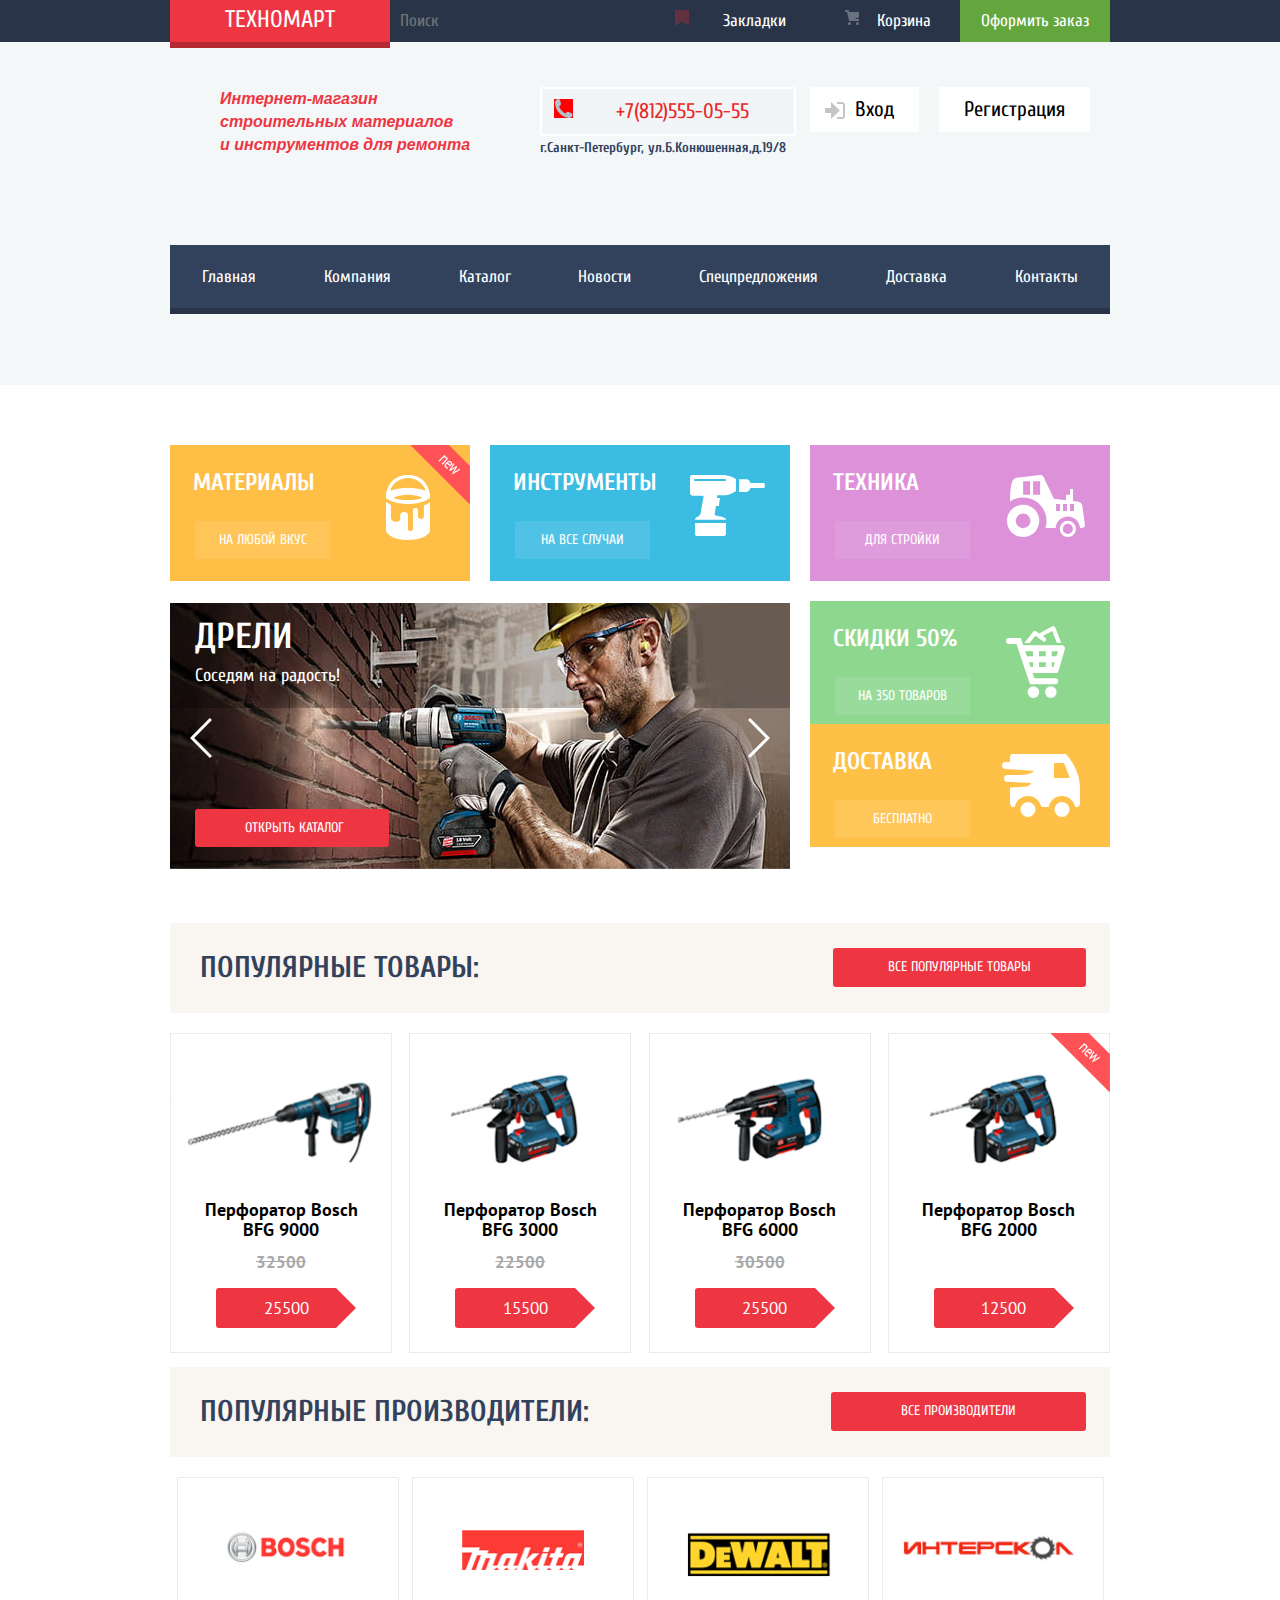
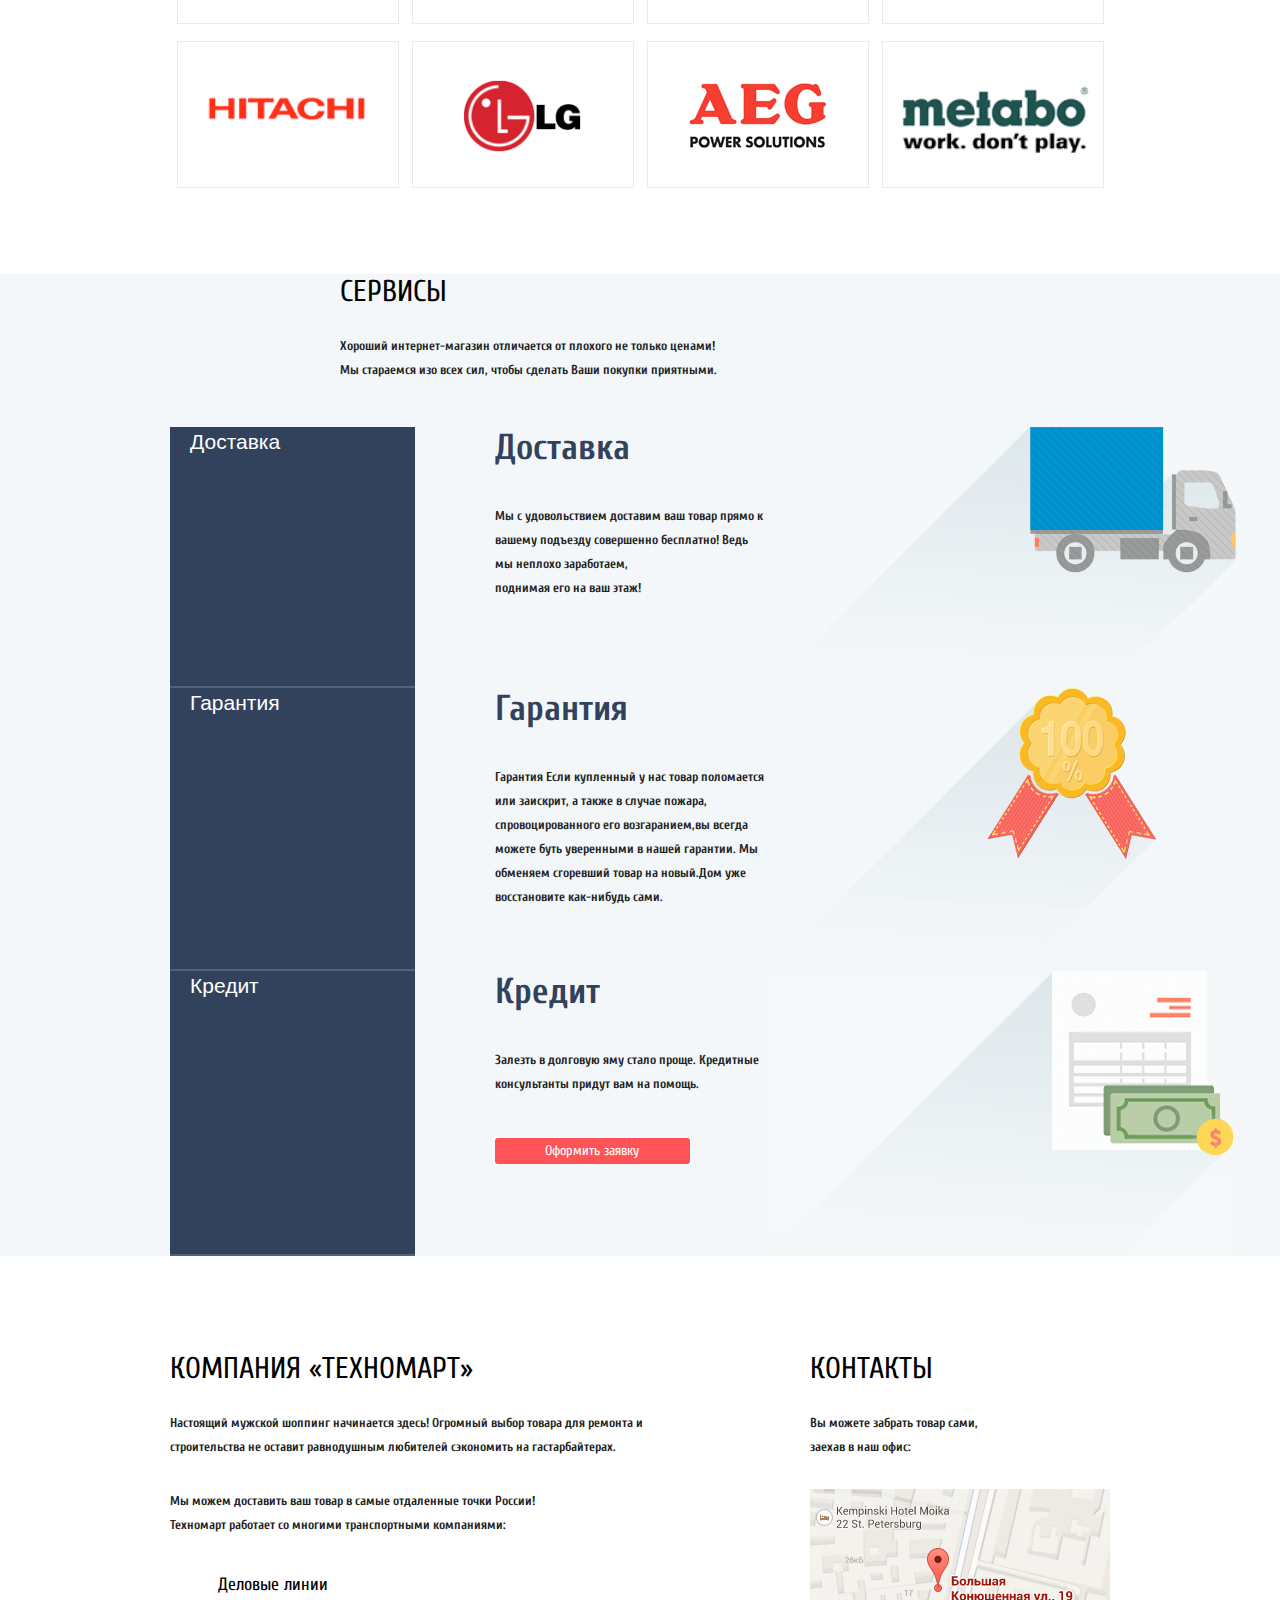
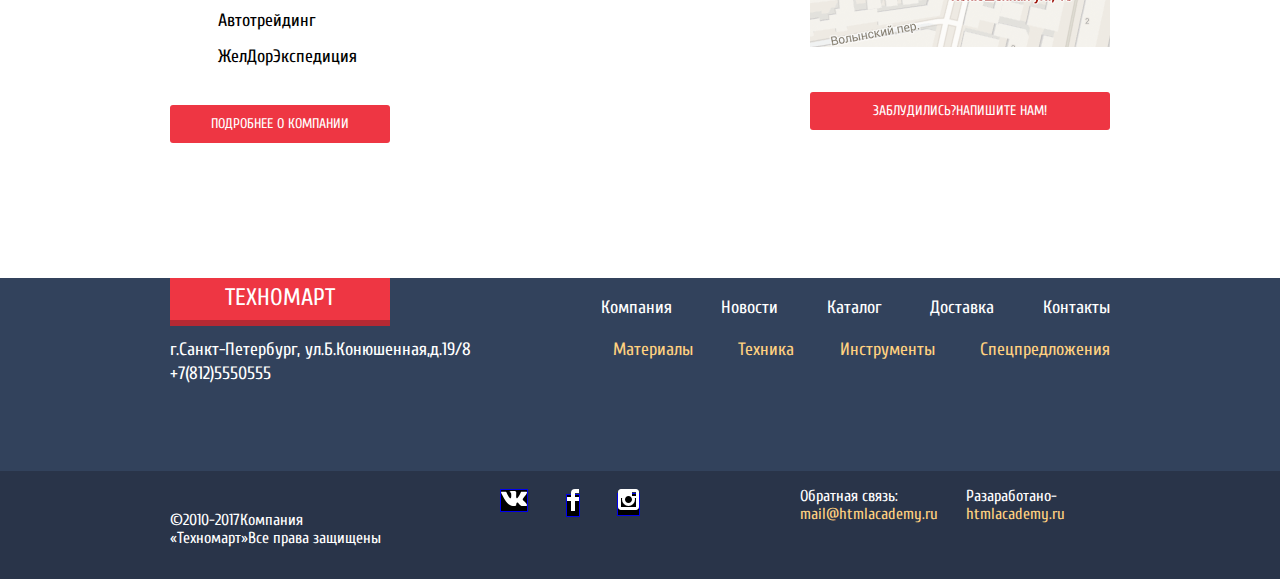
==== commit 81db8b22: "проверка" ====
--- a/index.html
+++ b/index.html
@@ -62,7 +62,6 @@
               <li class="main-navigation"><a href="contacs.html">Контакты</a></li>
         </ul>
         </nav>
-
       </header>
   <main class="container">
   <h1 class="visually-hidden">Интернет-магазин Техномарт</h1>
@@ -85,6 +84,7 @@
         <a href="catalog/equipment.html">Для стройки</a>
         <img class="icon-3" src="img/icon-3.svg" width="78" height="62" alt="">
       </div>
+      <div class="deleve-sales">
       <div class="service-item sales">
         <h3 class="turn">Скидки 50%</h3>
         <a href="sales.html">На 350 товаров</a>
@@ -95,31 +95,32 @@
           <a href="delivery.html">Бесплатно</a>
           <img class="icon-5" src="img/icon-5.svg" width="78" height="63" alt="">
       </div>
-            <div class="slide-catalog">
-
+    </div>
+    <div class="slader">
+      <button class="forward" type="button"><img src="img/icon-right.svg" width="22" height="40" alt="Следующий слайд"></button>
+      <button class="back" type="button"><img src="img/icon-left.svg" width="22" height="40" alt="Предыдущий слайд"></button>
+            <div class="slide1">
               <div class="title-slide">
                 <h3 class="slaider-name">Перфораторы</h3>
               <p class="slader-comment">Настоящие мужские игрушки</p>
             </div>
-              <img src="img/slider1.jpg" width="620" height="266" alt="Перфораторы">
-              <a href="catalog.html">Открыть каталог</a>
+              <img src="img/slider-1.jpg" width="620" height="266" alt="Перфораторы">
             </div>
-            <div class="slide-catalog slide2">
+            <div class="slide2">
               <div class="title-slide">
       <h3 class="slaider-name">Дрели</h3>
           <p class="slider-comment">Соседям на радость!</p>
         </div>
-        <a href="catalog.html">Открыть каталог</a>
-          <img src="img/slider2.jpg" width="620" height="266" alt="Дрели ">
-          <button type="button">&#10095;</button>
-          <button type="button">&#10094;</button>
-        </div>
-      </div>
+          <img src="img/slider-2.jpg" width="620" height="266" alt="Дрели ">
+        </div>
+        <a class="open-catalog" href="catalog.html">Открыть каталог</a>
+      </div>
+    </div>
         </section>
     <section class="popular-product">
       <header class="popular-item" >
       <h2 class="popular">Популярные товары:</h2>
-      <a href="catalog/popular-product.html">Все популярные товары</a>
+      <a class="popular-items" href="catalog/popular-product.html">Все популярные товары</a>
     </header>
         <ul class="product-item-img">
           <li class="item-price">
@@ -171,14 +172,14 @@
       <a class="all-brand" href="tehnomart-catalog.html">Все  производители</a>
     </header>
       <div class="brand-logo">
-        <div class="brand"><a  href="catalog.html"><img src="img/bosch.png" width="121" height="37" alt="Bosch"></a></div>
-      <div class="brand"><a  href="catalog.html"><img src="img/Makita.png" width="123" height="40" alt="Makita"></a></div>
-      <div class="brand"><a  href="catalog.html"><img src="img/DeWALT.png" width="146" height="44" alt="DeWalt"></a></div>
-      <div class="brand"><a  href="catalog.html"><img src="img/Interscol.png" width="184" height="32" alt="Interscol"></a></div>
-      <div class="brand"><a  href="catalog.html"><img src="img/Hitachi.png" width="169" height="31" alt="Hitachi"></a></div>
-      <div class="brand"><a  href="catalog.html"><img src="img/LG.png" width="121" height="73" alt="LG"></a></div>
-      <div class="brand"><a  href="catalog.html"><img src="img/AEG.png" width="151" height="96" alt="AEG"></a></div>
-      <div class="brand"><a  href="catalog.html"><img src="img/Metabo.png" width="204" height="69" alt="Metabo"></a></div>
+        <div class="brand"><a class="bosch"  href="catalog.html"><img src="img/bosch.png" width="121" height="37" alt="Bosch"></a></div>
+      <div class="brand"><a class="makita"  href="catalog.html"><img src="img/Makita.png" width="123" height="40" alt="Makita"></a></div>
+      <div class="brand"><a class="dewalt"  href="catalog.html"><img src="img/DeWALT.png" width="146" height="44" alt="DeWalt"></a></div>
+      <div class="brand"><a class="interscol"  href="catalog.html"><img src="img/Interscol.png" width="184" height="32" alt="Interscol"></a></div>
+      <div class="brand"><a class="hitachi"  href="catalog.html"><img src="img/Hitachi.png" width="169" height="31" alt="Hitachi"></a></div>
+      <div class="brand"><a class="lg"  href="catalog.html"><img src="img/LG.png" width="121" height="73" alt="LG"></a></div>
+      <div class="brand"><a class="aeg"  href="catalog.html"><img src="img/AEG.png" width="151" height="96" alt="AEG"></a></div>
+      <div class="brand"><a class="metabo" href="catalog.html"><img src="img/Metabo.png" width="204" height="69" alt="Metabo"></a></div>
         </div>
       </section>
       <section class="service">
@@ -189,7 +190,7 @@
         </header>
         <div class="service-discription">
         <div class="service-list">
-          <span class="button-service" tabindex="0">Доставка</span>
+          <span class="button-service deleve-btn" tabindex="0">Доставка</span>
           <div class="delivery-expos">
             <h3 class="list">Доставка</h3>
           <p class="expos">Мы с удовольствием доставим ваш товар прямо к вашему подъезду совершенно бесплатно!
@@ -199,7 +200,7 @@
             <img src="img/delevery.png" width="468" height="261" alt="Доставка">
           </div>
             <div class="service-list">
-              <span class="button-service" tabindex="0">Гарантия</span>
+              <span class="button-service garant-btn" tabindex="0">Гарантия</span>
               <div class="garant-expos">
                 <h3 class="list">Гарантия</h3>
               <p class="expos">Гарантия  Если купленный у нас товар поломается или заискрит,
@@ -209,7 +210,7 @@
                 <img src="img/garant.png" width="389" height="283" alt="100% гарантия">
               </div>
               <div class="service-list">
-                 <span class="button-service" tabindex="0">Кредит</span>
+                 <span class="button-service credit-btn" tabindex="0">Кредит</span>
               <div class=" credit-expos">
                  <h3 class="list">Кредит</h3>
                 <p class="expos">Залезть в долговую яму стало проще.
@@ -271,6 +272,7 @@
         </div>
           <section class="footer-bottom">
              <h2 class="visually-hidden">Информационная панель</h2>
+<div class="footer-down">
             <div class="copiright">
 <p class="footer-copiright">&copy;2010-2017Компания &laquo;Техномарт&raquo;Все права защищены</p>
 </div>
@@ -291,28 +293,28 @@
       <a href="https://htmlacademy.ru/intensive/htmlcss">htmlacademy.ru</a></p>
     </div>
     </div>
-
+</div>
   </section>
       </footer>
       <form class="feedback" action="https://echo.htmlacademy.ru" method="post">
-        <fieldset>
+        <div class="feedback-flex">
         <div class="dataname">
           <label for="user-field">Ваше имя</label><br>
-        <input type="text" name="user-name" placeholder="Представьтесь пожалуйста" id="user-field">
+        <input type="text" name="user-name" placeholder="Представьтесь, пожалуйста" id="user-field">
       </div>
       <div class="datamail">
         <label for="email-field">Ваш e-mail</label><br>
         <input type="text" name="user-email" placeholder="Для отправки ответа" id="email-field">
-        <label for="appeal-field">Текст письма</label>
-      </div>
+</div>
       <div class="mail">
-        <textarea name="appeal" id="appeal-field" rows="10">В свободной форме</textarea>
-      </div>
+        <label for="appeal-field">Текст письма</label><br>
+        <textarea name="appeal" placeholder="В свободной форме" id="appeal-field" ></textarea>
+      </div>
+</div>
         <div class="btn-feedback">
         <input type="submit" value="отправить">
       </div>
-      <button class="model-close" type="button"><img src="img/form-2.svg" alt="Закрыть"></button>
-    </fieldset>
+        <button class="model-close" type="button"><img src="img/form-2.svg" alt="Закрыть"></button>
     </form>
   </body>
 </html>
--- a/css/style.css
+++ b/css/style.css
@@ -6,8 +6,8 @@
 body {
 margin:0;
 padding:0;
-min-width: 1210px;
-min-height: 2200px;
+min-width: 100%;
+height: 100%;
 font-family:"Cuprum", Arial, sans-serif;
 font-size:14px;
 line-height:18px;
@@ -21,23 +21,7 @@
 a {
 text-decoration:none;
 }
-.visually-hidden:not(:focus):not(:active),
-input[type="checkbox"].visually-hidden,
-input[type="radio"].visually-hidden {
-  position: absolute;
-
-  width: 1px;
-  height: 1px;
-  margin: -1px;
-  border: 0;
-  padding: 0;
-
-  white-space: nowrap;
-
-  clip-path: inset(100%);
-  clip: rect(0 0 0 0);
-  overflow: hidden;
-}
+
 .site-navigation,
 .link-registration,
 .usernav-int,
@@ -66,8 +50,8 @@
   display: flex;
   width: 940px;
   justify-content: space-between;
-  margin-left: 130px;
-  margin-right: 130px;
+  margin-left: auto;
+  margin-right: auto;
 }
 a.main-header-logotype{ display:block;
   font-family: "Cuprum", Arial,sans-serif;
@@ -82,15 +66,15 @@
   background-color: #ee3643;
   box-shadow: 0 6px 0 #b52933;
   padding-bottom: 6px;
-    padding-top: 6px;
+  padding-top: 6px;
   cursor: pointer;
 }
 a.main-header-logotype:hover
 a.main-header-logotype:focus{
-background-color:#ca2c37;
+  background-color:#ca2c37;
 }
 a.main-header-logotype:active{
-background-color:#ba2732;
+  background-color:#ba2732;
 }
 .usernav-int{
   display: flex;
@@ -101,11 +85,11 @@
   align-content: center;
 }
 .usernav-int {
-font-size:17px;
-line-height:18px;
-background-color:#293449
-color:#ffffff;
-padding: 0;
+  font-size:17px;
+  line-height:18px;
+  background-color:#293449
+  color:#ffffff;
+  padding: 0;
 }
 li.bookmark{
   display: block;
@@ -121,7 +105,7 @@
   width: 150px;
 }
 .bookmark-cart a{
-  display: block;
+display: block;
 font-size:17px;
 line-height:18px;
 padding: 12px 12px;
@@ -129,28 +113,23 @@
 text-align: center;
 color:#ffffff;
 }
-.cart a{
-
-padding-right:
-}
 
 .bookmark a{
-  position: relative;
-
-  }
-  .bookmark a::before{
-    content: "";
-    position: absolute;
-    top:10px;
-    left:15px;
-    width: 14px;
-    height: 16px;
-    background-image: url("img/icon-bookmark.svg");
-    background-repeat: no-repeat;
-    background-position: 0 0;
-    color:#ffffff;
-    background-color: #ff0000;
-    opacity: 0.3;
+    position: relative;
+}
+.bookmark a::before{
+  content: "";
+  position: absolute;
+  top:10px;
+  left:15px;
+  width: 14px;
+  height: 16px;
+  background-image: url("../img/icon-bookmark.svg");
+  background-repeat: no-repeat;
+  color:#6a7180;
+  opacity: 0.3;
+  background-position: 0 0;
+  opacity: 0.3;
 }
 .bookmark a:hover::before,
 .bookmark a:focus::before{
@@ -160,9 +139,9 @@
 .bookmark a:active::before{
   opacity:0.5;
 }
-  .cart a{
-    position: relative;
-    }
+.cart a{
+  position: relative;
+}
 .cart a::before{
   content: "";
   position: absolute;
@@ -170,12 +149,11 @@
   left:15px;
   width: 14px;
   height: 16px;
-  background-color: #ff0000;
-  background-image: url("img/icon-cart.svg");
+  background-image: url("../img/icon-cart.svg");
   background-repeat: no-repeat;
   background-position: 0 0;
   opacity:0.3;
-    }
+}
 .cart a:hover::before,
 .cart a:focus::before{
 color: #ffffff;
@@ -184,50 +162,61 @@
 .cart a:focus:active{
   opacity: 0.5;
 }
-
-#search-product{
+.search{
+  min-height: 42px;
+  border: none;
+  margin: 0;
+  padding: 0;
+}
+.search-product input{
   display: block;
   font-size: 17px;
   line-height: 18px;
+
   margin: 0 auto;
   margin-left: 0;
+
   background-color: #293449;
   color: #000000;
   vertical-align: middle;
-
   border: none;
 }
-input#search-product{
+.search-product input{
   position: relative;
   margin: 0;
   width: 250px;
   padding: 12px 10px;
   border:none;
 }
-input#search-product::before{
-content: "";
-position: absolute;
-width: 17px;
-height: 17px;
-background-color: #ff0000;
-background-image: url("img/icon-search.svg");
-background-repeat: no-repeat;
-background-position: 0 0;
-background-color: #ff0000;
-}
-#search-product:hover,
-#search-product:focus{
+
+.search-product input::before{
+  content: "";
+  position: absolute;
+  width: 17px;
+  height: 17px;
+  background-color: #ff0000;
+  background-image: url("../img/icon-search.svg");
+  background-repeat: no-repeat;
+  background-position: 0 0;
+  background-color: #ff0000;
+}
+
+.search-product input:hover,
+.search-product input:focus{
   background-color: #ffffff;
 }
+
 .bookmark-cart a:hover{
-background-color:#212a3a;
-}
+  background-color:#212a3a;
+}
+
 .bookmark-cart a:focus{
-background-color:#212a3a;
-}
+  background-color:#212a3a;
+}
+
 .bookmark-cart a:active{
-background-color:#161d29;
-color:#8b8e94;
+  background-color:#161d29;
+  color:#8b8e94;
 }
 
 .checkout a {
@@ -236,18 +225,19 @@
   vertical-align: middle;
   padding: 12px 12px;
   color:#ffffff;
-background-color:#63a63e;
-
-}
+  background-color:#63a63e;
+}
+
 .checkout a:hover{
-background-color:#5fbb2d;
+  background-color:#5fbb2d;
 }
 .checkout a:focus{
-background-color:#5fbb2d;
+  background-color:#5fbb2d;
 }
 .checkout a:active{
 opacity: 0.5;
 }
+
 .user-information{
   display: flex;
   width: 940px;
@@ -255,8 +245,8 @@
   margin: 0 auto;
   padding: 0;
   padding-top: 45px;
-  margin-left: 130px;
-  margin-right: 130px;
+  margin-left: auto;
+  margin-right: auto;
   min-height: 158px;
 }
 
@@ -267,13 +257,14 @@
   margin-left: 50px;
   padding: 0;
   justify-content: space-between;
-
-}
+}
+
 .market{
   min-height: 85px;
   margin: 0;
   width: 255px;
 }
+
 .text-market {
   display: inline-block;
   font-family: "Cuprum Italic", Arial, sans-serif;
@@ -284,29 +275,31 @@
   color:#ee3643;
   margin: 0;
 }
+
 .calling{
   margin: 0;
   margin-left: 65px;
 
 }
 a.phone{
+  display: inline-block;
   position: relative;
-  display: inline-block;
+
   font-size: 21px;
   line-height: 25px;
-  color: #e9292a;
-  border: solid 2px #ffffff;
-  background-color: #f1f5f7;
+
   padding-top: 10px;
   padding-bottom: 10px;
   padding-left: 74px;
   padding-right: 45px;
-
+  border: solid 2px #ffffff;
+  background-color: #f1f5f7;
+  color: #e9292a;
 }
 .phone::before{
   content: "";
   position: absolute;
-  background-image: url("img/icon-phone.svg");
+  background-image: url("../img/icon-phone.svg");
   background-repeat: no-repeat;
   background-position: 0 0;
   height: 19px;
@@ -323,11 +316,18 @@
   font-weight: bold;
   color: #32425c;
 }
+
 .user-navigation {
+  display: block;
+width: 300px;
+margin: 0;
+padding: 0;
+
 background-color:#f3f7f8;
 color:#000000;
 border:none;
 }
+
 .link-registration{
   display:flex;
   width: 280px;
@@ -341,6 +341,7 @@
   font-size:21px;
   line-height:21px;
   padding: 12px 25px;
+
   background-color:#ffffff;
   color:#000000;
 }
@@ -353,27 +354,83 @@
   position: absolute;
   width: 20px;
   height: 17px;
-  background-image: url("img/icon-login.svg");
+  background-image: url("../img/icon-login.svg");
   background-repeat: no-repeat;
   background-position: 0 0;
   top: 15px;
   left:15px;
 }
+
 .link a:hover::before,
 .link a:focus::before{
   color: #32425c;
-  }
-  .link a:active::before{
-    opacity: 0.3;
-  }
+}
+.link a:active::before{
+  opacity: 0.3;
+}
 
 .link-item a:hover,
 .link-item a:focus{
-color:#ee3643;
+  color:#ee3643;
 }
 .link-item a:active{
   color:#b2b2b2;
-background-color:#dbdbdb;
+  background-color:#dbdbdb;
+}
+.user-active{
+  display: block;
+  position: relative;
+  font-family: "Cuprum", Arial, sans-serif;
+  font-size: 21px;
+  line-height: 21px;
+  margin: 0;
+  padding: 0;
+  padding-left: 40px;
+  padding-right: 65px;
+  padding-top:12px;
+  padding-bottom: 12px;
+  text-align: center;
+
+  background-color: #ffffff;
+  color:#000000;
+}
+.user-active::before{
+  content: "";
+  position:absolute;
+  width: 20px;
+  height: 18px;
+  left:15px;
+  background-image: url("../img/icon-user.svg");
+  background-repeat: no-repeat;
+  background-position: 0 0;
+  background-color: #ff0000;
+}
+.user-active::after{
+  content: "";
+  position: absolute;
+  width: 21px;
+  height: 17px;
+  right: 10px;
+  background-image: url("../img/icon-logout.svg");
+  background-repeat: no-repeat;
+  background-position: 0 0;
+  background-color: #ff0000;
+}
+.control{
+  display: flex;
+  justify-content: space-between;
+  width: 210px;
+  margin-left: auto;
+  margin-right: auto;
+  padding-top: 4px;
+}
+.control a{
+  font-family: "Cuprum", Arial, sans-serif;
+  font-size: 16px;
+  line-height: 18px;
+
+  color: #32425c;
+  text-decoration: underline;
 }
 nav{
   display: block;
@@ -381,28 +438,33 @@
   min-height: 55px;
   padding: 0;
   box-shadow: 0 6px 0 #293449;
-  margin-left: 130px;
+  margin-left: auto;
+  margin-right: auto;
   background-color: #32425c;
 }
+
 .main-navigation {
-font-size:17px;
-line-height:17px;
-color:#ffffff;
-background-color:#32425c;
+  font-size:17px;
+  line-height:17px;
+  color:#ffffff;
+  background-color:#32425c;
 }
 .main-navigation a {
   display: block;
   text-align: center;
   vertical-align: middle;
+
   padding: 23px 32px;
   margin: 0 auto;
+
   color:#ffffff;
-  min-width: auto;
+
 }
 .main-navigation a:hover,
 .main-navigation a:focus{
   background-color: #293449;
 }
+
 .main-navigation a:active{
   background-color: #1d2739;
   color: rgba(255, 255, 255, 0.5);
@@ -411,29 +473,47 @@
   font-family: "PT Sans", Arial, sans-serif;
   font-size: 13px;
   line-height: 18px;
+
   color: #000000;
   background-color: #ffffff;
 }
-.service-catalog{
+
+  .service-catalog{
   display: block;
   margin-bottom: 54px;
 }
 
 
 .service-item a {
-display: block;
-font-size:14px;
-line-height: 18px;
-background-color: rgba(255, 255, 255, 0.1);
-color:#ffffff;
-text-transform:uppercase;
-text-align: center;
-vertical-align: middle;
-padding: 10px;
-margin-left: 25px;
-margin-bottom: 22px;
-margin-right: 140px;
-
+  display: block;
+  font-size:14px;
+  line-height: 18px;
+
+  text-transform:uppercase;
+  text-align: center;
+  vertical-align: middle;
+
+  padding: 10px;
+  margin-left: 25px;
+  margin-bottom: 22px;
+  margin-right: 140px;
+
+  background-color: rgba(255, 255, 255, 0.1);
+  color:#ffffff;
+
+}
+.service-flex{
+  display: flex;
+  flex-direction: row;
+  flex-wrap: wrap;
+  justify-content: space-between;
+  align-content: space-between;
+
+  min-height: 420px;
+  width: 940px;
+
+  margin-left: auto;
+  margin-right:auto;
 }
 
 .service-item{
@@ -444,55 +524,64 @@
 }
 h3.turn {
   display: block;
+  font-size:24px;
+  line-height:30px;
+  text-transform: uppercase;
+
   margin: 0 auto;
   padding: 23px;
-font-size:24px;
-line-height:30px;
-text-transform: uppercase;
-color:#ffffff;
-
-}
+
+  color:#ffffff;
+}
+
 div.materials{
   background-color: #ffbf47;
 }
+
 div.instruments{
   background-color: #3bbce3;
 }
+
 div.equipment{
   background-color: #dc91d8;
 }
+
 div.sales{
   background-color: #8ed78f;
-
-}
+}
+
 div.deleve{
   background-color: #ffc047;
 }
+
+div.deleve-sales{
+  margin-top: 20px;
+  order:1;
+}
+
 .newflag{
 position: absolute;
 top:0;
 right: 0;
 }
+
 .flag{
   position: absolute;
   top:-1px;
   right: -1px;
 }
+
 .icon-1{
   position: absolute;
   top:30px;
   right: 40px;
 }
-.icon-2{
+.icon-2,
+.icon-3{
   position: absolute;
   top:30px;
   right: 25px;
 }
-.icon-3{
-  position: absolute;
-  top:30px;
-  right: 25px;
-}
 .icon-4{
   position: absolute;
   top:25px;
@@ -506,38 +595,67 @@
 
 .service-item a:hover,
 .service-item a:focus{
-background-color: rgba(0, 0, 0, 0.2);
+  background-color: rgba(0, 0, 0, 0.2);
 }
 .service-item a:active{
-background-color:rgba(0, 0, 0, 0.3);
-}
-.slide-catalog{
+  background-color:rgba(0, 0, 0, 0.3);
+}
+.slader{
   display: block;
   position: relative;
   width: 620px;
+  height: 266px;
   margin:0;
-}
+  padding: 0;
+  margin-top: 22px;
+}
+.slide1{
+  display: none;
+  position: relative;
+  width: 620px;
+  height: 266px;
+  margin: 0 auto;
+  margin-left: 0;
+}
+
 .slide2{
-  display: none;
-}
+  display: block;
+  position: relative;
+  width: 620px;
+  height: 266px;
+  margin: 0 auto;
+  margin-left: 0;
+  display: block;
+}
+
 h3.slaider-name{
   font-family: "Cuprum", Arial, sans-serif;
   font-size: 36px;
+  padding-top: 25px;
+  padding-left: 25px;
   color: #ffffff;
-}
+  margin: 0;
+  text-transform: uppercase;
+}
+
 p.slider-comment{
   font-size: 18px;
   line-height: 24px;
+  margin: 0;
+  padding-top: 18px;
+  padding-left: 25px;
   color: #ffffff;
 }
+
 div.title-slide{
   position: absolute;
   top:0;
+  color: #ffffff;
   width: 620px;
-  background-color: rgba(255, 255, 255, 0.25);
-  color: #ffffff;
-}
-.slide-catalog a{
+
+}
+
+a.open-catalog{
   display: block;
   position: absolute;
   left: 25px;
@@ -546,259 +664,340 @@
   padding-left: 50px;
   padding-right: 45px;
 }
-
-.slide-catalog a,
-.popular-item a,
+.forward{
+  position: absolute;
+  padding: 0;
+  top:115px;
+  right:20px;
+  border:none;
+  background-color: rgba(255, 255, 255, 0.0);
+  z-index:500;
+  cursor: pointer;
+}
+.back{
+  position: absolute;
+  padding: 0;
+  top:115px;
+  left:20px;
+  border:none;
+  background-color: rgba(255, 255, 255, 0.0);
+  z-index:500;
+  cursor: pointer;
+}
+
+a.open-catalog,
+a.popular-items,
 a.all-brand,
 .company a,
-a.write-to-us:active,
+a.write-to-us,
 .modal a{
-background-color:#ee3643;
-color:#ffffff;
-text-transform: uppercase;
-}
+  background-color:#ee3643;
+  color:#ffffff;
+  text-transform: uppercase;
+  border-radius: 3px;
+}
+
 .modal a:hover,
 .modal a:focus,
-.slide-catalog a:hover,
-.popular-item a:hover,
+a.open-catalog:hover,
+a.open-catalog:focus,
+a.popular-items:hover,
 a.all-brand:hover,
 .company a:hover,
-a.write-to-us:active:hover,
+a.write-to-us:hover,
 a.credit-orders:hover,
-.popular-item a:focus,
+a.popular-items:focus,
 a.all-brand:focus,
 .company a:focus,
-a.write-to-us:active:focus,
-a.credit-orders:focus{
-background-color:#ca2c37;
+a.write-to-us:focus,
+a.credit-orders:focus
+a.checkout-form:hover,
+a.checkout-form:focus,
+.feedback input[type="submit"]:hover,
+.feedback input[type="submit"]:focus{
+  background-color:#ca2c37;
 }
 .modal a:active,
-.slide-catalog a:active,
-.popular-product a:active,
+a.open-catalog:active,
+a.popular-items:active,
 a.all-brand:active,
 .company a:active,
 a.write-to-us:active,
-a.credit-orders:active{
-background-color:#ba2732;
-}
+a.credit-orders:active,
+a.checkout-form:active,
+.feedback input[type="submit"]{
+  background-color:#ba2732;
+}
+
 h2.popular{
-font-family:"Cuprum", Arial, sans-serif;
-font-size:30px;
-line-height:30px;
-background-color:#f9f5f0;
-color:#32425c;
-text-transform:uppercase;
-padding-left: 30px;
-margin-top: 30px;
-margin-bottom: 30px;
-}
-.popular-item a{
+  font-family:"Cuprum", Arial, sans-serif;
+  font-size:30px;
+  line-height:30px;
+  text-transform:uppercase;
+
+  background-color:#f9f5f0;
+  color:#32425c;
+
+  padding-left: 30px;
+  margin-top: 30px;
+  margin-bottom: 30px;
+}
+
+.popular-items {
   display: block;
   text-align: center;
-  vertical-align: middle;
+
+
   padding: 10px;
+  padding-left: 55px;
+  padding-right: 55px;
   margin-top: 25px;
   margin-right: 24px;
   margin-bottom: 26px;
-
-
-}
-h1.page-title{
-font-family:"Cuprum", Arial, sans-serif;
-font-size:30px;
-line-height:35px;
-background-color:#f2f6f8;
-color:#32425c;
-text-transform:uppercase;
-margin-left: 130px;
-padding-left: 30px;
-padding-top: 34px;
-padding-bottom: 34px;
-margin-bottom: 20px;
-}
+}
+
 .item-price{
   display: block;
   position: relative;
-font-family:"PT Sans", Arial, sans-serif;
-font-size:18px;
-line-height:20px;
-text-align:center;
-padding: 0;
-width: 220px;
-min-height: 318px;
-border: 1px solid #eaeaea;
-}
+  font-family:"PT Sans", Arial, sans-serif;
+  font-size:18px;
+  line-height:20px;
+  text-align:center;
+
+  padding: 0;
+  width: 220px;
+  min-height: 318px;
+
+  border: 1px solid #eaeaea;
+}
+
 .price-old{
   display: block;
+  font-size:17px;
+  line-height: 18px;
+  font-weight: bold;
+  text-decoration:line-through;
+
   width: 67px;
   min-height: 18px;
   padding: 0;
   margin: 0 auto;
   margin-bottom: 10px;
-font-size:17px;
-line-height: 18px;
-font-weight: bold;
-text-decoration:line-through;
-color:#a9a9a9;
-}
+
+  color:#a9a9a9;
+}
+
 .price-new{
   display: block;
   position: relative;
-font-size:17px;
-color:#ffffff;
-background-color:#ee3643;
-margin-left: 45px;
-margin-bottom: 20px;
-margin-right: 35px;
-border-radius: 3px;
-text-align: center;
-padding: 10px;
-}
+  font-size:17px;
+  text-align: center;
+
+  color:#ffffff;
+  background-color:#ee3643;
+
+  margin-left: 45px;
+  margin-bottom: 20px;
+  margin-right: 35px;
+  padding: 10px;
+
+  border-radius: 3px;
+}
+
 .price-new::after{
   content: "";
   position:absolute;
+
   bottom:0;
   right:-20px;
   width:0;
   height:0;
+
   border:20px solid white;
   border-left-color:#ee3643;
 }
+
 .item-price img{
   margin-bottom: 13px;
 }
+
 .range{
   display: block;
   font-size:18px;
   line-height:20px;
   font-weight: bold;
   text-align:center;
+
   width: 155px;
   margin: 0 auto;
   margin-bottom: 13px;
 }
+
 .actions{
   position: absolute;
   display:inline-block;
-  width: 220px;
+
+  width: 140px;
   height: 88px;
-  top:0px;
+
+  top:41px;
   left:0px;
-  padding: 40px 0;
+
+  padding: 5px 0;
+  padding-left: 39px;
+  padding-right: 25px;
   background-color:rgba(255,255,255,1);
+
   z-index:10;
 }
+
 .buy,
 .on-bookmark{
     display:block;
+    font-family:"Cuprum", sans-serif;
+    font-size:14px;
+    font-weight:normal;
+    line-height:18px;
+    text-decoration:none;
+    text-transform:uppercase;
+
     width:129px;
+
     margin:0 auto;
     margin-bottom:7px;
     padding:7px 0;
+
     border:3px solid #63a63e;
+    border-radius:3px;
     border-bottom-color:#367315;
     background-color:#63a63e;
     color:white;
-  font-size:14px;
-  font-weight:normal;
-  font-family:"Cuprum", sans-serif;
-  line-height:18px;
-  text-decoration:none;
-  text-transform:uppercase;
-  border-radius:3px;
-}
+}
+
 .on-bookmark {
     color:#32425c;
-    background:white;
+    background:#ffffff;
     border-bottom-color:#63a63e;
-  }
-.on-bookmark a:hover,
-.on-bookmark a:focus{
+}
+
+.on-bookmark:hover,
+.on-bookmark:focus{
   border-color: #32425c;
   color:#32425c;
 }
-.on-bookmark a:active{
+.on-bookmark:active{
   opacity: 0.3;
 }
-  .buy a:hover,
-  .buy a:focus{
-    background-color: #5fbb2d;
-  }
-  .buy a:active{
-    background-color: #518534;
-  }
+.buy:hover,
+.buy:focus{
+  background-color: #5fbb2d;
+}
+
+.buy:active{
+  background-color: #518534;
+}
+
 .actions{
-    display:none;
-}
+  display:none;
+}
+
 .item-price:hover{
   box-shadow: 0 0 25px rgba(0, 0, 0, 0.5);
 }
+
 .item-price:hover .actions{
-    display:block;
-
-}
-/*li.item-price:hover{
-
-}*/
+  display:block;
+}
+
 div.brand{
-display: block;
-position: relative;
-background-color :#ffffff;
-border: solid 1px #eaeaea;
-text-align: center;
-width: 220px;
-height: 145px;
-margin: 0 auto;
+  display: block;
+  position: relative;
+
+  text-align: center;
+
+  width: 220px;
+  height: 145px;
+  margin: 0 auto;
+
+  background-color :#ffffff;
+  border: solid 1px #eaeaea;
+}
+.all-brand{
+  display: block;
+  text-align: center;
+  vertical-align: middle;
+  padding: 10px;
+  padding-left: 70px;
+  padding-right: 70px;
+  margin-top: 25px;
+  margin-right: 24px;
+  margin-bottom: 26px;
 }
 .brand a{
-display: block;
-margin: 0 auto;
-margin-top: 50px;
-width: 100%;
-height: 100%;
-}
-
-
+  display: block;
+  margin: 0 auto;
+  margin-top: 50px;
+  width: 100%;
+  height: 100%;
+}
+a.lg{
+  margin-top: 35px;
+}
+a.aeg{
+  margin-top: 40px;
+}
+a.metabo{
+  margin-top: 40px;
+}
+a.interscol{
+  margin-top: 55px;
+}
 div.brand:hover,
 div.brand:focus{
   background-color: #ffffff;
   border: none;
-box-shadow: 0 0 25px rgba(0,0,0,0.5);
+  box-shadow: 0 0 25px rgba(0,0,0,0.5);
 }
 div.brand:active{
-box-shadow:0 0 12px rgba(0,0,0,0.5);
-opacity: 0.5;
-}
+  box-shadow:0 0 12px rgba(0,0,0,0.5);
+  opacity: 0.5;
+}
+
 .service{
-background-color:#f4f7f9;
-margin-bottom: 70px;
+  background-color:#f4f7f9;
+  margin-bottom: 70px;
 }
 .service h2,
 .about h2,
 .modal h2,
 .svc {
   font-family: "Cuprum", Arial, sans-serif;
-font-size:30px;
-line-height:35px;
-font-weight: 400;
-color:#000000;
-text-transform:uppercase;
-}
+  font-size:30px;
+  line-height:35px;
+  font-weight: 400;
+  text-transform:uppercase;
+
+  color:#000000;
+}
+
 p.ad,
 p.expos{
   font-family: "Cuprum", Arial, sans-serif;
-font-size:13px;
-line-height: 24px;
-font-weight: 700;
-color:#212121;
-margin-left: 0;
-}
+  font-size:13px;
+  line-height: 24px;
+  font-weight: 700;
+
+  margin-left: 0;
+
+  color:#212121;
+}
+
 h3.list{
-font-size:36px;
-line-height:42px;
-color:#32425c;
-
-}
+  font-size:36px;
+  line-height:42px;
+  color:#32425c;
+}
+
 span.button-service{
 font-family: "Cuprum Bold", Arial, sans-serif;
 font-size:21px;
@@ -812,22 +1011,39 @@
   display: block;
   min-height: 60px;
   width: 240px;
-}
+  padding-left: 20px;
+  padding-right: 135px;
+  border-bottom: 2px solid #4e637c;
+}
+.credit-btn{
+  padding-right: 156px;
+}
+.delivery-expos,
+.garant-expos,
+.credit-expos{
+  padding-left: 80px;
+}
+
 span.button-service:hover,
 span.button-service:focus{
-background-color:#293449;
+  background-color:#293449;
 }
 span.button-service:active{
 background-color:#ffffff;
 color:#32425c;
 border:none;
 }
- a.credit-orders{
-   display: block;
+a.credit-orders{
+  display: block;
   font-size: 14px;
   line-height: 18px;
   background-color: #ff5357;
   color: #ffffff;
+
+  width: 195px;
+  text-align: center;
+  padding: 4px 0;
+  border-radius: 3px;
 }
 li.delevery-list{
   font-size: 18px;
@@ -885,7 +1101,7 @@
 .footer-network a:focus,
 .foot-list-service a:hover,
 .foot-list-service a:focus{
-text-decoration:underline;
+  text-decoration:underline;
 }
 .footer-info a:active,
 .footer-network a:active{
@@ -921,65 +1137,135 @@
   color: #ffffff;
   background-color: #293449;
 }
-.feedback label{
+.feedback{
+  display: block;
+  position: fixed;
+  bottom: 200px;
+  left:50%;
+  margin-left: -310px;
+  border-top: 7px solid #ff5357;
+  width: 620px;
+  height: 435px;
+  background-color: #ffffff;
+  box-shadow: 0 60px 60px rgba(0,0,0,0.6);
+  z-index: 100;
+  display: none;
+}
+
+.feedback-flex label{
   font-size: 18px;
   line-height: 20px;
+  font-weight: bold;
+  padding-bottom: 15px;
   color: #000000;
 }
-.feedback input[type="text"],
-.feedback textarea{
+
+.feedback-flex input[type="text"],
+.feedback-flex textarea{
   font-size: 13px;
   line-height: 18px;
-  border: solid 1px #a9a9a9;
+  margin-top: 15px;
+  border: 2px solid #dee3e4;
   color: #a9a9a9;
 }
-.feedback fieldset{
+
+.feedback-flex textarea{
+  width: 440px;
+  padding-left: 15px;
+  padding-top: 4px;
+  height: 100px;
+
+  resize: none;
+}
+
+.feedback-flex{
+  display: flex;
+  justify-content: space-between;
+  flex-wrap: wrap;
+  width: 460px;
+  height: 230px;
+  margin-left: auto;
+  margin-right: auto;
+  padding-top: 45px;
+}
+
+.dataname{
+  display: block;
+  width: 220px;
+  padding-bottom: 15px;
+}
+
+.datamail{
+  display: block;
+  width: 220px;
+}
+
+
+.btn-feedback{
   width: 620px;
-  background-color: #ffffff;
-  border-color: #ffffff;
-  box-shadow: 0 0 10px rgba(0,0,0,0.5);
-  border: none;
+  height: 120px;
+  margin: 0;
+  margin-top: 40px;
+  background-color: #f4f4f4;
 }
 .feedback input[type="submit"]{
+  display: block;
+  position: absolute;
+  left: 80px;
   font-size: 14px;
   line-height: 18px;
+
+  box-sizing: border-box;
+  width: 460px;
+  height: 40px;
+  margin-left: auto;
+  margin-right: auto;
+  margin-top: 37px;
+
   color:#ffffff;
   background-color: #ee3643;
   text-align: center;
   text-transform: uppercase;
+  border-radius: 3px;
   border:none;
-}
-.btn-feedback{
-  width: 620px;
-  height: 112px;
-  background-color: #f4f4f4;
-}
-.feedback input[type="text"]:hover,
-.feedback textarea:hover,
+  cursor: pointer;
+}
+.dataname input{
+  display: block;
+  width: 155px;
+
+  padding-left: 15px;
+  padding-right: 50px;
+  padding-top: 4px;
+  padding-bottom: 4px;
+}
+.datamail input{
+  display: block;
+  width: 120px;
+
+  padding-left: 15px;
+  padding-right: 85px;
+  padding-top: 4px;
+  padding-bottom: 4px;
+}
+
+.feedback-flex input[type="text"]:hover,
+.feedback-flex textarea:hover,
 .feedback input[type="submit"]:hover{
   border-color: #b5b5b5;
 }
-.feedback input[type="text"]:focus,
-.feedback textarea:focus,
+.feedback-flex input[type="text"]:focus,
+.feedback-flex textarea:focus,
 .feedback input[type="submit"]:focus{
 border:solid 2px;
   border-color: #ee3643;
-}/*две рамки получается*/
-.dataname{
-  position:absolute;
-  margin-top: 55px;
-  margin-left: 80px;
-}
-.datamail{
-  position: absolute;
-  margin-top: 55px;
-  margin-right: 80px;
-}
-.modal-close{
-position: absolute;
-margin-top: 0px;
-margin-right: 0px;
-}
+}
+.container-catalog{
+  display: block;
+  width: 100%;
+  background-color: inherit;
+}
+
 .breadcrumbs,
 .chekbox-block,
 .radiobtn,
@@ -987,16 +1273,170 @@
 .pagination-list{
   list-style: none;
 }
+.main-header-catalog{
+  display: block;
+  min-height: 320px;
+background-color: #f3f7f8;
+padding-bottom: 65px;
+}
+
+h1.page-title{
+  display: block;
+  font-family:"Cuprum", Arial, sans-serif;
+  font-size:30px;
+  line-height:35px;
+  text-transform:uppercase;
+
+  background-color:#f2f6f8;
+  color:#32425c;
+
+  width: 940px;
+  margin: 0;
+  padding: 0;
+  margin-left: auto;
+  margin-right: auto;
+  margin-bottom: 20px;
+  padding-top: 27px;
+  padding-bottom: 27px;
+}
+.breadcrumbs{
+    display: flex;
+    width: 940px;
+    margin: 0;
+    justify-content: flex-start;
+    margin-left: auto;
+    margin-right: auto;
+    padding: 0;
+    padding-top: 18px;
+    padding-bottom: 18px;
+}
 .breadcrumbs a {
   font-family: "PT Sans", Arial, sans-serif;
   font-size: 18px;
   line-height: 24px;
+  padding-right: 40px;
   color: #000000;
+}
+.filter-product{
+  display: flex;
+  width: 940px;
+  min-height: 1205px;
+  margin-left: auto;
+  margin-right: auto;
 }
 h2.filters-item{
   font:inherit;
+  margin: 0;
   background-color: #f7f3ec;
-}
+  padding-left: 15px;
+  padding-top: 10px;
+  padding-bottom: 10px;
+}
+.filter-range:{
+  display: block;
+  width: 220px;
+  height: 190px;
+  margin-bottom: 25px;
+}
+.filter-range-title {
+  font-family: "PT sans", Arial, sans-serif;
+  font-size: 17px;
+  line-height: 30px;
+  color: black;
+  font-weight: bold;
+  margin-top: 15px;
+  margin-bottom: 20px;
+  text-transform: uppercase;
+}
+
+.range-controls {
+  display: block;
+  position: relative;
+  width: 180px;
+  margin-bottom: 10px;
+  background-color: #f7f3ec;
+  padding-left: 20px;
+  padding-top: 40px;
+  padding-bottom: 40px;
+  padding-right: 20px;
+  border-bottom-left-radius: 2px;
+  border-bottom-right-radius: 2px;
+}
+
+
+.range-controls .scale {
+  width: 170px;
+  height: 2px;
+
+  background: #d7dcde;
+
+}
+.range-controls .bar {
+  width: 80%;
+  height: 2px;
+  background: #00ca74;
+}
+.range-toggle {
+  width: 4px;
+  height: 4px;
+  position: absolute;
+  top: -9px;
+  background: #ababab;
+  border: 8px solid #ffffff;
+  border-radius: 50%;
+  box-shadow: 0 2px 1px 0 rgba(0, 1, 1, 0.2);
+  cursor: pointer;
+}
+.range-toggle-min {
+  top:30px;
+  left: 20px;
+}
+
+.range-toggle-max {
+  top: 30px;
+  left: 150px;
+}
+.range-toggle:hover {
+  background: #1c4f80;
+}
+.price-controls{
+  display: flex;
+  justify-content: space-between;
+  width: 220px;
+  margin: 0;
+  padding: 0;
+  padding-bottom: 25px;
+  border-bottom: 1px solid #e5e5e5;
+}
+.min-price input[type="text"],
+.max-price input[type="text"]{
+  display: block;
+  font-size: 17px;
+  line-height: 18px;
+  width: 95px;
+text-align: center;
+padding-top: 10px;
+padding-bottom: 10px;
+border-radius: 2px;
+border:none;
+background-color: #f7f3ec;
+}
+.min-price{
+  position: relative;
+}
+.min-price::after{
+  content:"";
+  position: absolute;
+  width: 10px;
+  height: 1px;
+  background-image: url("img/defis.png");
+  background-repeat: no-repeat;
+  background-position:  50% 50%;
+  bottom: 18px;
+  left:106px;
+  background-color: #000000;
+}
+
 legend{
   font-family: "PT Sans Bold", Arial, sans-serif;
   font-size: 17px;
@@ -1004,79 +1444,124 @@
   font-weight: 700;
   text-transform: uppercase;
   color: #000000;
+  margin: 0;
+  padding: 0;
+  margin-bottom: 20px;
 }
 fieldset{
+  display: block;
+  width: 220px;
+  min-height: 220px;
   border: 1px solid #e5e5e5;
   border-top: none;
   border-right: none;
   border-left: none;
-}
+  margin: 0;
+  padding: 0;
+  margin-top: 20px;
+}
+.chekbox-block{
+  display: block;
+  margin: 0;
+  padding: 0;
+}
+.chekbox-block li{
+  margin-bottom: 20px;
+}
+
 .battery{
+  display: block;
+  width: 220px;
+  min-height: 110px;
+  margin: 0;
+  padding: 0;
+  margin-top: 20px;
   border:none;
 }
-
+.radiobtn{
+  display: block;
+  margin: 0;
+  padding: 0;
+  margin-bottom: 65px;
+}
+.radiobtn li{
+  margin-bottom: 20px;
+}
 .chekbox-block label,
 .radiobtn label{
   font-size: 15px;
   line-height: 20px;
   text-transform: uppercase;
 }
+.filters-item-pick button{
+  display: block;
+  font-family: "PT sans", Arial, sans-serif;
+  font-size: 13px;
+  line-height: 18px;
+  text-transform: uppercase;
+
+  width: 140px;
+  height: 38px;
+  box-sizing: border-box;
+  background-color: #ffffff;
+  border:none;
+  border: 1px solid #e5e5e5;
+
+}
 .sorting-head{
   background-color: #f7f3ec;
-}
-.sorting a{
+
+}
+.sorting-item a{
   font-size: 13px;
   line-height: 18px;
   color: #acaaa5;
   border-bottom: dashed 1px #acaaa5;
 }
-.sorting a:hover,
-.sorting a:focus{
+.sorting-item a:hover,
+.sorting-item a:focus{
   color:#000000;
   border-bottom: dashed 1px #ee3643;
 }
-.sorting a:active{
+.sorting-item a:active{
   color:#f0515c;
   border:none;
 }
-
-
-
-.pagination-item-curent{
+.pagination-list{
+  display: flex;
+  width: 285px;
+  justify-content: space-between;
+  margin:0;
+  padding: 0;
+  margin-bottom: 60px;
+}
+
+
+.pagination-item a{
+  display: block;
+  text-align: center;
+  padding: 10px 16px;
+  border: 1px solid #e5e5e5;
+  border-radius: 2px;
+}
+
+.pagination-item-curent a{
+  background-color: #ee3643;
   color: #ffffff;
-  background-color: #ee3643;
-}
-.pagination-item{
-  font-size: 13px;
-  line-height: 18px;
-  width: 38px;
-  height:38px;
+}
+.next-page a{
+  display: block;
+  width: 140px;
   text-align: center;
+  padding: 10px 0;
+  text-transform: uppercase;
   color: #000000;
-  border: solid 1px #e5e5e5;
+  border: 1px solid #e5e5e5;
   border-radius: 2px;
 }
-.next-page{
-  font-family: "PT Sans", Arial, sans-serif;
-  font-size: 13px;
-  line-height: 18px;
-  font-weight: 700;
-  width: 140px;
-  height: 38px;
-  color:#000000;
-  background-color: #ffffff;
-  border: solid 1px;
-  border-color: #acaaa5;
-  border-radius: 2px;
-  text-transform: uppercase;
-  text-align: justify;
-}
-.next-page a,
-.pagination-item a {
-  color: #000000;
-}
+
 .pagination-item a:hover,
-.pagination-list a:focus,
+.pagination-item a:focus,
 .next-page a:hover,
 .next-page a:focus{
   border-color: #bdc6ca;
@@ -1093,6 +1578,8 @@
 font-size: 30px;
 line-height: 35px;
 text-transform: uppercase;
+padding-top: 70px;
+padding-bottom: 35px;
 }
 p.information-list-range{
   font-family: "Cuprum", Arial, sans-serif;
@@ -1100,14 +1587,20 @@
 line-height: 24px;
 font-weight: 700;
 }
-aside.information{
+.paragraphe{
+  display: block;
   background-color: #f2f6f8;
-  min-height: 261px;
+  min-height: 265px;
   width: 100%;
-  margin: 0 auto;
-  padding-left: 130px;
-  padding-right: 130px;
-  padding-top: 70px;
+  margin: 0;
+  padding: 0;
+}
+.information{
+  display: block;
+  width: 940px;
+  margin:0;
+  margin-left: auto;
+  margin-right: auto;
 }
 .visually-hidden{display:none;}
 
@@ -1127,32 +1620,22 @@
 }
 
 
-.service-flex{
-  display: flex;
-  flex-direction: row;
-  width: 940px;
-  margin-left: 130px;
-  margin-right:130px;
-  flex-wrap: wrap;
-  justify-content: space-between;
-  align-content: space-between;
-
-}
+
 .popular-item{display: flex;
   justify-content: space-between;
   min-height: 90px;
   background-color: #f9f5f0;
   width: 940px;
-  margin-left: 130px;
-  margin-right: 130px;
+  margin-left: auto;
+  margin-right: auto;
   margin-bottom: 20px;
 }
 .product-item-img{
 display: flex;
 justify-content: space-between;
 width: 940px;
-margin-left: 130px;
-margin-right: 130px;
+margin-left: auto;
+margin-right: auto;
 padding: 0;
 }
 .brand-logo{
@@ -1162,13 +1645,13 @@
   align-content:space-between;
   width: 940px;
   min-height: 311px;
-  margin-left: 130px;
-  margin-right: 130px;
+  margin-left: auto;
+  margin-right: auto;
   margin-bottom: 86px;
 }
 .service-header{
   width: 940px;
-  margin-left: 130px;
+  margin-left: auto;
   margin-bottom: 45px;
 }
 .service-discription{
@@ -1176,8 +1659,8 @@
   flex-direction: column;
   align-content: space-between;
   width: 940px;
-  margin-left: 130px;
-  margin-right: 130px;
+  margin-left: auto;
+  margin-right: auto;
   min-height: 182px;
 }
 
@@ -1192,7 +1675,7 @@
 .delivery-expos{
   display:block;
   margin: 0 auto;
-  padding: 0;
+
 }
 .expos{
   display: block;
@@ -1228,8 +1711,8 @@
   justify-content: space-between;
   width: 940px;
   min-height: 552px;
-  margin-left: 130px;
-  margin-right: 130px;
+  margin-left: auto;
+  margin-right: auto;
   padding:0;
 }
 .company{
@@ -1282,8 +1765,8 @@
   flex-wrap: wrap;
   width: 940px;
   min-height: 193px;
-  margin-left: 130px;
-  margin-right: 130px;
+  margin-left: auto;
+  margin-right: auto;
   margin-bottom: 0;
 }
 .foot-logo{
@@ -1308,17 +1791,22 @@
 
 }
 .footer-bottom{
-  display: flex;
   width: 100%;
-  justify-content: space-between;
   min-height: 108px;
   margin-bottom: 0;
-
+}
+
+.footer-down{
+  display: flex;
+  justify-content: space-between;
+
+  width: 940px;
+  margin: 0 auto;
 }
 .footer-copiright{
   width: 230px;
   margin: 0;
-  margin-left: 130px;
+  margin-left: auto;
   margin-top: 40px;
 
 }
@@ -1333,25 +1821,12 @@
   justify-content: space-between;
   width: 300px;
   margin: 0;
-  margin-right: 130px;
   padding-right: 10px;
-margin-left: 100px;
-}
-.breadcrumbs{
-  display: flex;
-  width: 360px;
-  min-height: 56px;
-  justify-content: space-between;
-  margin-left: 130px;
-}
-.filter-product{
-  display: flex;
-  flex: column;
-  width: 940px;
-  min-height: 1205px;
-  flex-wrap: wrap;
-  margin-left: 130px;
-}
+  margin-left: 100px;
+}
+
+
+
 .filters{
   display: flex;
   flex-direction: column;
@@ -1370,18 +1845,17 @@
   display: flex;
   justify-content: space-between;
   width: 700px;
-  height: 38px;
-  margin: 0 auto;
-  margin-top: 11px;
-
-
+  margin: 0;
+  margin-bottom: 20px;
 }
 .sorting-item{
   display: flex;
-  min-height: 32px;
   width: 460px;
   justify-content: space-between;
+  margin: 0;
   margin-left: 134px;
+
+  padding-top: 10px;
 
 
 }
@@ -1400,16 +1874,146 @@
   padding-bottom: 55px;
 
 }
-.pagination-list{
-  display: flex;
-  width: 285px;
-  justify-content: space-between;
-  margin:0;
-  margin-bottom: 68px;
-}
+
 .filter-head{
+  padding-top: 10px;
+  padding-bottom: 10px;
+  padding-left: 15px;
 background-color: #f7f3ec;
-width: 220px;
-height: 38px;
-vertical-align: middle;
-}
+}
+.add-to-cart{
+  font-family: "Cuprum", Arial, sans-serif;
+  display: block;
+  position: fixed;
+  top:  130px;
+  left: 50%;
+  margin-left: -350px;
+  box-sizing: border-box;
+  border-top: 7px solid #ee3643;
+  width: 620px;
+  height: 280px;
+  background-color: #ffffff;
+  box-shadow: 0 50px 60px rgba(0, 0, 0, 0.5);
+  z-index: 100;
+  display: none;
+}
+.status{
+  display: block;
+  font-size: 30px;
+  line-height: 30px;
+  text-align: center;
+  width: 315px;
+  margin: 0;
+  padding: 0;
+  padding-top: 67px;
+  padding-left: 180px;
+  padding-right: 125px;
+  padding-bottom: 67px;
+}
+.status::before{
+  content: "";
+  position: absolute;
+  background-image: url("../img/form-1.svg");
+  background-repeat: no-repeat;
+  background-position: 0 0;
+  width: 67px;
+  height: 67px;
+  left: 80px;
+  top: 50px;
+}
+.action-order{
+  display: flex;
+  flex-wrap: wrap;
+  margin: 0;
+  padding: 0;
+  min-height: 110px;
+  background-color: #f1f1f1;
+
+  text-align: center;
+  font-size: 14px;
+  line-height: 18px;
+  text-transform: uppercase;
+}
+a.checkout-form{
+  display: block;
+  padding: 0;
+  margin: auto;
+  text-align: center;
+  color: #ffffff;
+  background-color: #ee3643;
+  border-radius: 3px;
+  border: none;
+
+  width: 220px;
+  padding-top: 10px;
+  padding-bottom: 10px;
+  margin-left: 80px;
+}
+a.back-to-shopping{
+  display: block;
+  margin: auto;
+  padding: 0;
+  text-align: center;
+  background-color: #ffffff;
+  border-radius: 3px;
+  border: none;
+
+  color: #000000;
+  width: 220px;
+  padding-top: 10px;
+  padding-bottom: 10px;
+  margin-right: 80px;
+}
+.model-close{
+  position: absolute;
+  right: 10px;
+  top: 10px;
+  background-color: #00000000;
+  border:none;
+  cursor: pointer;
+}
+.visually-hidden:not(:focus):not(:active),
+input[type="checkbox"].visually-hidden,
+input[type="radio"].visually-hidden {
+  position: absolute;
+
+  width: 1px;
+  height: 1px;
+  margin: -1px;
+  border: 0;
+  padding: 0;
+
+  white-space: nowrap;
+
+  clip-path: inset(100%);
+  clip: rect(0 0 0 0);
+  overflow: hidden;
+}
+.filters-bosch{
+  position: relative;
+  padding-left: 35px;
+  cursor:pointer;
+}
+.filters-bosch input[type="checkbox"]+.checkbox-indicatore{
+  position: absolute;
+  top:  0;
+  left: 0;
+  width: 23px;
+  height: 23px;
+  border: 2px solid #c5c5c5;
+}
+.filters-bosch input[type="checkbox"]:focus+.checkbox-indicator::before{
+
+  border-color: #663d15;
+  outline: thin dotted;
+  outline: 5px auto -webkit-focus-ring-color;
+}
+.filters-bosch input[type="checkbox"]:checked+.checkbox-indicator::after{
+  content: "";
+  position: absolute;
+  background-image: url("../img/checkbox-on.svg");
+  background-repeat: no-repeat;
+  background-color: #ff0000;
+  width: 27px;
+  height: 23px;
+}
